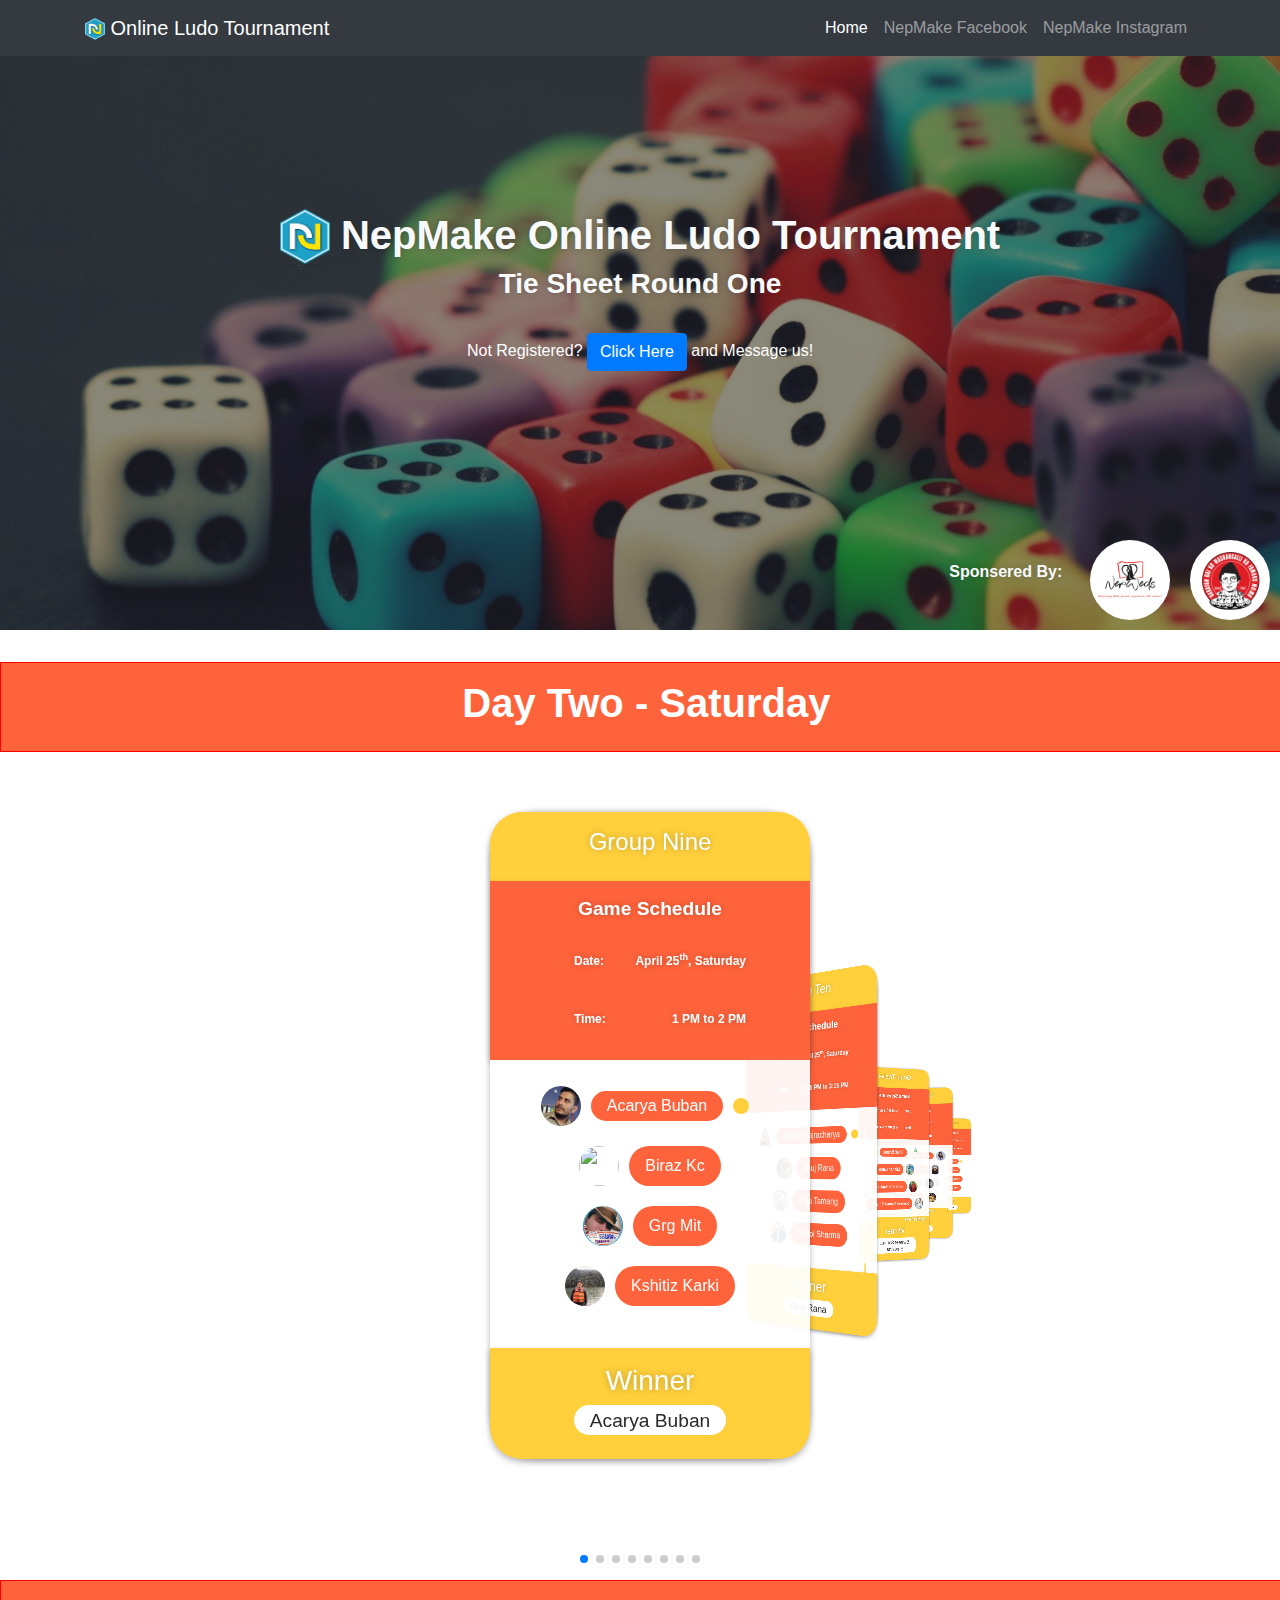
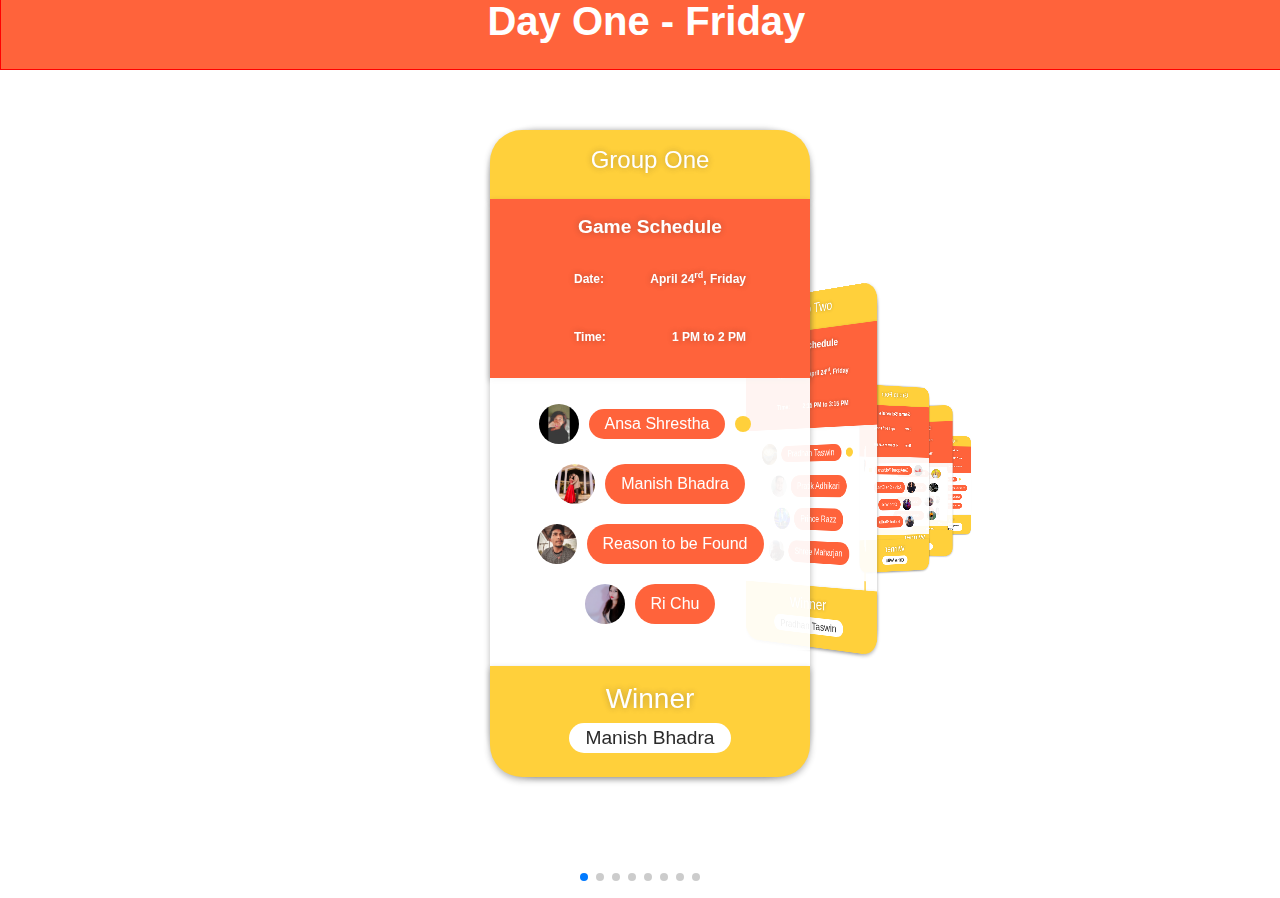
==== index.html @ 7b3e73f4 "Group 13 and 15 Winner" ====
<!DOCTYPE html>
<html lang="en">

<head>
    <meta charset="UTF-8">
    <meta name="viewport" content="width=device-width, initial-scale=1.0">
    <link rel="stylesheet" href="css/tie-sheet.css">
    <link rel="stylesheet" href="css/swiper.min.css">
    <link rel="stylesheet" href="css/index.css">
    <link rel="stylesheet" href="https://stackpath.bootstrapcdn.com/bootstrap/4.4.1/css/bootstrap.min.css"
        integrity="sha384-Vkoo8x4CGsO3+Hhxv8T/Q5PaXtkKtu6ug5TOeNV6gBiFeWPGFN9MuhOf23Q9Ifjh" crossorigin="anonymous">
    <link rel="icon" href="img/nepmake-logo.png">
    <title>NepMake Ludo Tournament - Tie Sheet</title>
    <style>
        .swiper-container {
            width: 100%;
            padding-top: 50px;
            padding-bottom: 50px;
        }

        .swiper-slide {
            background-position: center;
            background-size: cover;
            width: 300px;
            height: fit-content;

        }
    </style>
</head>

<body>
    <nav class="navbar navbar-expand-lg navbar-dark bg-dark fixed-top">
        <div class="container">
            <a class="navbar-brand" href="tie-sheet.html">
                <img src="img/nepmake-logo.png" style="width:20px" alt="">
                Online Ludo Tournament
            </a>
            <button class="navbar-toggler" type="button" data-toggle="collapse" data-target="#navbarResponsive"
                aria-controls="navbarResponsive" aria-expanded="false" aria-label="Toggle navigation">
                <span class="navbar-toggler-icon"></span>
            </button>
            <div class="collapse navbar-collapse" id="navbarResponsive">
                <ul class="navbar-nav ml-auto">
                    <li class="nav-item active">
                        <a class="nav-link" href="#">Home
                            <span class="sr-only">(current)</span>
                        </a>
                    </li>
                    <li class="nav-item">
                        <a class="nav-link" target="blank" href="https://www.facebook.com/nep.weds.14">NepMake
                            Facebook</a>
                    </li>
                    <li class="nav-item">
                        <a class="nav-link" target="blank" href="https://www.instagram.com/nepmake/">NepMake
                            Instagram</a>
                    </li>
                    <!-- <li class="nav-item">
                        <a class="nav-link" href="#">Services</a>
                    </li>
                    <li class="nav-item">
                        <a class="nav-link" href="#">Contact</a>
                    </li> -->
                </ul>
            </div>
        </div>
    </nav>
    <!-- <div class="page-title">
        <h1>Round One</h1>
    </div> -->
    <!-- Jumbotron -->
    <div class="jumbotron p-0">

        <!-- Card image -->

        <div class="view overlay rounded-top landing-pg d-flex flex-column justify-content-center align-items-center">
            <h1 class="text-light" style="margin:0 10px">
                <img src="img/nepmake-logo.png" style="width:50px" alt="">
                NepMake Online Ludo Tournament</h1>
            <h3 class="text-light landing-pg-txt">
                Tie Sheet Round One
            </h3>
            <br>
            <p style="color:white;margin-bottom:50px">Not Registered? <a href="https://www.facebook.com/nepmake/"
                    class="btn btn-primary">Click Here</a> and
                Message us!</p>
            <div class="sponsers d-flex align-items-center justify-content-center">
                <p class="text-light">Sponsered By: &nbsp;&nbsp;&nbsp;</p>
                <div class="sponser-img-container">
                    <div class="sponser-img">
                        <a href="https://www.facebook.com/nepweds/" target="_blank"> <img src="img/nepweds-logo.png"
                                alt="Nep Weds Logo"></a>
                    </div>
                    <div class="sponser-img">
                        <a target="_blank"
                            href="https://www.facebook.com/Narayan-Dai-ko-Masangalli-ko-famous-Momo-594897567377016/"><img
                                src="img/narayandai-logo.png" alt="Narayan Dai ko Famous Mo:Mo"></a>
                    </div>

                </div>
            </div>
        </div>


    </div>
    <!-- Jumbotron -->
    <div class="banner-day">
        <h1 class="text-white" style="font-weight:900">
            Day Two - Saturday
        </h1>
    </div>
    <div class="swiper-container">
        <div class="swiper-wrapper">
            <div class="swiper-slide">
                <div class="tiesheet-container">
                    <div class="group-title">
                        <h1>Group Nine</h1>
                    </div>
                    <div class="schedule-div">
                        <h3>Game Schedule</h3>
                        <br>
                        <span class="schedule">
                            <p>Date:</p>
                            <p>April 25<sup>th</sup>, Saturday</p>
                        </span>
                        <br>
                        <span class="schedule">
                            <p>Time:</p>
                            <p>1 PM to 2 PM</p>
                        </span>
                    </div>
                    <ul class="player-list">
                        <li class="player-item">
                            <div class="player-img">
                                <img src="img/Group 9/Acarya Buban.jpg" alt="">
                            </div>
                            <div class="team-leader">
                                <a href="#" class="player-link">
                                    Acarya Buban
                                </a>
                                <i class="fas fa-flag"></i>
                            </div>
                        </li>
                        <li class="player-item">
                            <div class="player-img">
                                <img src="img/Group 9/Biraz Kc.jpg" alt="">
                            </div>
                            <a href="#" class="player-link">
                                Biraz Kc
                            </a>
                        </li>
                        <li class="player-item">
                            <div class="player-img">
                                <img src="img/Group 9/Grg Mit.jpg" alt="">
                            </div>
                            <a href="#" class="player-link">
                                Grg Mit
                            </a>
                        </li>
                        <li class="player-item">
                            <div class="player-img">
                                <img src="img/Group 9/Kshitiz Karki.jpg" alt="">
                            </div>
                            <a href="#" class="player-link">
                                Kshitiz Karki
                            </a>
                        </li>
                    </ul>
                    <div class="winner-div">
                        <h3>Winner</h3>
                        <h2>Acarya Buban</h2>
                    </div>
                </div>
            </div>
            <div class="swiper-slide">
                <div class="tiesheet-container">
                    <div class="group-title">
                        <h1>Group Ten</h1>
                    </div>
                    <div class="schedule-div">
                        <h3>Game Schedule</h3>
                        <br>
                        <span class="schedule">
                            <p>Date:</p>
                            <p>April 25<sup>th</sup>, Saturday</p>
                        </span>
                        <br>
                        <span class="schedule">
                            <p>Time:</p>
                            <p>2:15 PM to 3:15 PM</p>
                        </span>
                    </div>
                    <ul class="player-list">
                        <li class="player-item">
                            <div class="player-img">
                                <img src="img/Group 10/Aaisha Bajracharya.jpg" alt="">
                            </div>
                            <div class="team-leader">
                                <a href="#" class="player-link">
                                    Aaisha Bajracharya
                                </a>
                                <i class="fas fa-flag"></i>
                            </div>
                        </li>
                        <li class="player-item">
                            <div class="player-img">
                                <img src="img/Group 10/Anuj Rana.jpg" alt="">
                            </div>
                            <a href="#" class="player-link">
                                Anuj Rana
                            </a>
                        </li>
                        <li class="player-item">
                            <div class="player-img">
                                <img src="img/Group 10/Puja Tamang.jpg" alt="">
                            </div>
                            <a href="#" class="player-link">
                                Puja Tamang
                            </a>
                        </li>
                        <li class="player-item">
                            <div class="player-img">
                                <img src="img/Group 10/Uzwol Sharma.jpg" alt="">
                            </div>
                            <a href="#" class="player-link">
                                Uzwol Sharma
                            </a>
                        </li>
                    </ul>
                    <div class="winner-div">
                        <h3>Winner</h3>
                        <h2>Anuj Rana</h2>
                    </div>
                </div>
            </div>
            <div class="swiper-slide">
                <div class="tiesheet-container">
                    <div class="group-title">
                        <h1>Group Eleven</h1>
                    </div>
                    <div class="schedule-div">
                        <h3>Game Schedule</h3>
                        <br>
                        <span class="schedule">
                            <p>Date:</p>
                            <p>April 25<sup>th</sup>, Saturday</p>
                        </span>
                        <br>
                        <span class="schedule">
                            <p>Time:</p>
                            <p>3:30 PM to 4:30 PM</p>
                        </span>
                    </div>
                    <ul class="player-list">
                        <li class="player-item">
                            <div class="player-img">
                                <img src="img/Group 11/Ravi Bhattarai.jpg" alt="">
                            </div>
                            <div class="team-leader">
                                <a href="#" class="player-link">
                                    Ravi Bhattarai
                                </a>
                                <i class="fas fa-flag"></i>

                            </div>
                        </li>
                        <li class="player-item">
                            <div class="player-img">
                                <img src="img/Group 11/Anish Nepal.jpg" alt="">
                            </div>
                            <a href="#" class="player-link">
                                Anish Nepal
                            </a>
                        </li>
                        <li class="player-item">
                            <div class="player-img">
                                <img src="img/Group 11/Remus Raj Adhikari.jpg" alt="">
                            </div>
                            <a href="#" class="player-link">
                                Remus Raj Adhikari
                            </a>
                        </li>
                        <li class="player-item">
                            <div class="player-img">
                                <img src="img/Group 11/Tendi D Sherpa.jpg" alt="">
                            </div>
                            <a href="#" class="player-link">
                                Tendi D Sherpa
                            </a>
                        </li>
                    </ul>
                    <div class="winner-div">
                        <h3>Winner</h3>
                        <h2>Remus Raj Adhikari</h2>
                    </div>
                </div>
            </div>
            <div class="swiper-slide">
                <div class="tiesheet-container">
                    <div class="group-title">
                        <h1>Group Twelve</h1>
                    </div>
                    <div class="schedule-div">
                        <h3>Game Schedule</h3>
                        <br>
                        <span class="schedule">
                            <p>Date:</p>
                            <p>April 25<sup>th</sup>, Saturday</p>
                        </span>
                        <br>
                        <span class="schedule">
                            <p>Time:</p>
                            <p>4:45 PM to 5:45 PM</p>
                        </span>
                    </div>
                    <ul class="player-list">
                        <li class="player-item">
                            <div class="player-img">
                                <img src="img/Group 12/B'bek Basnet.jpg" alt="">
                            </div>
                            <div class="team-leader">
                                <a href="#" class="player-link">
                                    B'bek Basnet
                                </a>
                                <i class="fas fa-flag"></i>

                            </div>
                        </li>
                        <li class="player-item">
                            <div class="player-img">
                                <img src="img/Group 12/Mishan Lama.jpg" alt="">
                            </div>
                            <a href="#" class="player-link">
                                Mishan Lama
                            </a>
                        </li>
                        <li class="player-item">
                            <div class="player-img">
                                <img src="img/Group 12/Surendra Sapkota.jpg" alt="">
                            </div>
                            <a href="#" class="player-link">
                                Surendra Sapkota
                            </a>
                        </li>
                        <li class="player-item">
                            <div class="player-img">
                                <img src="img/Group 12/Sameer Samraat Shrestha.jpg" alt="">
                            </div>
                            <a href="#" class="player-link">
                                Sameet Samrat Shrestha
                            </a>
                        </li>
                    </ul>
                    <div class="winner-div">
                        <h3>Winner</h3>
                        <h2>Sameet Samrat Shrestha</h2>
                    </div>
                </div>
            </div>
            <div class="swiper-slide">
                <div class="tiesheet-container">
                    <div class="group-title">
                        <h1>Group Thirteen</h1>
                    </div>
                    <div class="schedule-div">
                        <h3>Game Schedule</h3>
                        <br>
                        <span class="schedule">
                            <p>Date:</p>
                            <p>April 25<sup>th</sup>, Saturday</p>
                        </span>
                        <br>
                        <span class="schedule">
                            <p>Time:</p>
                            <p>6 PM to 7 PM</p>
                        </span>
                    </div>
                    <ul class="player-list">
                        <li class="player-item">
                            <div class="player-img">
                                <img src="img/Group 13/Alisha Rumba Lama.jpg" alt="">
                            </div>
                            <div class="team-leader">
                                <a href="#" class="player-link">
                                    Alisha Rumba Lama
                                </a>
                                <i class="fas fa-flag"></i>
                            </div>
                        </li>
                        <li class="player-item">
                            <div class="player-img">
                                <img src="img/Group 13/Bzta Shah Thakuri.jpg" alt="">
                            </div>
                            <a href="#" class="player-link">
                                Bzta Shah Thakuri
                            </a>
                        </li>
                        <li class="player-item">
                            <div class="player-img">
                                <img src="img/Group 13/Moka Moku.jpg" alt="">
                            </div>
                            <a href="#" class="player-link">
                                Moka Moku
                            </a>
                        </li>
                        <li class="player-item">
                            <div class="player-img">
                                <img src="img/Group 13/SanGita Lama.jpg" alt="">
                            </div>
                            <a href="#" class="player-link">
                                SanGita Lama

                            </a>
                        </li>
                    </ul>
                    <div class="winner-div">
                        <h3>Winner</h3>
                        <h2>SanGita Lama</h2>
                    </div>
                </div>
            </div>
            <div class="swiper-slide">
                <div class="tiesheet-container">
                    <div class="group-title">
                        <h1>Group Fourteen</h1>
                    </div>
                    <div class="schedule-div">
                        <h3>Game Schedule</h3>
                        <br>
                        <span class="schedule">
                            <p>Date:</p>
                            <p>April 25<sup>th</sup>, Saturday</p>
                        </span>
                        <br>
                        <span class="schedule">
                            <p>Time:</p>
                            <p>2:15 PM to 3:15 PM</p>
                        </span>
                    </div>
                    <ul class="player-list">
                        <li class="player-item">
                            <div class="player-img">
                                <img src="img/Group 14/Prem Poudel.jpg" alt="">
                            </div>
                            <div class="team-leader">
                                <a href="#" class="player-link">
                                    Prem Poudel
                                </a>
                                <i class="fas fa-flag"></i>

                            </div>
                        </li>
                        <li class="player-item">
                            <div class="player-img">
                                <img src="img/Group 14/Aishan Paudel.jpg" alt="">
                            </div>
                            <a href="#" class="player-link">
                                Aishan Paudel
                            </a>
                        </li>
                        <li class="player-item">
                            <div class="player-img">
                                <img src="img/Group 14//Milan Shrestha.jpg" alt="">
                            </div>
                            <a href="#" class="player-link">
                                Milan Shrestha
                            </a>
                        </li>
                        <li class="player-item">
                            <div class="player-img">
                                <img src="img/Group 14/Bikesh KC.jpg" alt="">
                            </div>
                            <a href="#" class="player-link">
                                Bikesh KC
                            </a>
                        </li>
                    </ul>
                    <div class="winner-div">
                        <h3>Winner</h3>
                        <h2>Milan Shrestha</h2>
                    </div>
                </div>
            </div>
            <div class="swiper-slide">
                <div class="tiesheet-container">
                    <div class="group-title">
                        <h1>Group Fifteen</h1>
                    </div>
                    <div class="schedule-div">
                        <h3>Game Schedule</h3>
                        <br>
                        <span class="schedule">
                            <p>Date:</p>
                            <p>April 25<sup>th</sup>, Saturday</p>
                        </span>
                        <br>
                        <span class="schedule">
                            <p>Time:</p>
                            <p>6 PM to 7 PM</p>
                        </span>
                    </div>
                    <ul class="player-list">
                        <li class="player-item">
                            <div class="player-img">
                                <img src="img/Group 15/Ram Subedi.jpg" alt="">
                            </div>
                            <div class="team-leader">
                                <a href="#" class="player-link">
                                    Ram Subedi
                                </a>
                                <i class="fas fa-flag"></i>

                            </div>
                        </li>
                        <li class="player-item">
                            <div class="player-img">
                                <img src="img/Group 15/Anurag Chaudhary.jpg" alt="">
                            </div>
                            <a href="#" class="player-link">
                                Anurag Chaudhary
                            </a>
                        </li>
                        <li class="player-item">
                            <div class="player-img">
                                <img src="img/Group 15/Pemba Pokchi Lama.jpg" alt="">
                            </div>
                            <a href="#" class="player-link">
                                Pemba Pokchi Lama
                            </a>
                        </li>
                        <li class="player-item">
                            <div class="player-img">
                                <img src="img/Group 15/Purushottam Poudyal.jpg" alt="">
                            </div>
                            <a href="#" class="player-link">
                                Purushottam Poudyal
                            </a>
                        </li>
                    </ul>
                    <div class="winner-div">
                        <h3>Winner</h3>
                        <h2>Purushottam Poudyal</h2>
                    </div>
                </div>
            </div>
            <div class="swiper-slide">
                <div class="tiesheet-container">
                    <div class="group-title">
                        <h1>Group Sixteen</h1>
                    </div>
                    <div class="schedule-div">
                        <h3>Game Schedule</h3>
                        <br>
                        <span class="schedule">
                            <p>Date:</p>
                            <p>April 25<sup>th</sup>, Saturday</p>
                        </span>
                        <br>
                        <span class="schedule">
                            <p>Time:</p>
                            <p>4:45 PM to 5:45 PM</p>
                        </span>
                    </div>
                    <ul class="player-list">
                        <li class="player-item">
                            <div class="player-img">
                                <img src="img/Group 16/Shrestha Lata.jpg" alt="">
                            </div>
                            <div class="team-leader">
                                <a href="#" class="player-link">
                                    Shreshta Lata
                                </a>
                                <i class="fas fa-flag"></i>
                            </div>
                        </li>
                        <li class="player-item">
                            <div class="player-img">
                                <img src="img/Group 16/Bijay Khatri.jpg" alt="">
                            </div>
                            <a href="#" class="player-link">
                                Bijay Khatri
                            </a>
                        </li>
                        <li class="player-item">
                            <div class="player-img">
                                <img src="img/Group 16/Arjun Chaudhary.jpg" alt="">
                            </div>
                            <a href="#" class="player-link">
                                Arjun Chaudhary
                            </a>
                        </li>
                        <li class="player-item">
                            <div class="player-img">
                                <img src="img/Group 16/Karan Pajiyar.jpg" alt="">
                            </div>
                            <a href="#" class="player-link">
                                Karan Pajiyar
                            </a>
                        </li>
                    </ul>
                    <div class="winner-div">
                        <h3>Winner</h3>
                        <h2>Bijay Khatri</h2>
                    </div>
                </div>
            </div>
        </div>
        <br><br>
        <div class="swiper-pagination"></div>
    </div>
    <div class="banner-day">
        <h1 class="text-white" style="font-weight:900">
            Day One - Friday
        </h1>
    </div>
    <div class="swiper-container">
        <div class="swiper-wrapper">
            <div class="swiper-slide">
                <div class="tiesheet-container">
                    <div class="group-title">
                        <h1>Group One</h1>
                    </div>
                    <div class="schedule-div">
                        <h3>Game Schedule</h3>
                        <br>
                        <span class="schedule">
                            <p>Date:</p>
                            <p>April 24<sup>rd</sup>, Friday</p>
                        </span>
                        <br>
                        <span class="schedule">
                            <p>Time:</p>
                            <p>1 PM to 2 PM</p>
                        </span>
                    </div>
                    <ul class="player-list">
                        <li class="player-item">
                            <div class="player-img">
                                <img src="img/Group 1/Ansa Shrestha.jpg" alt="">
                            </div>
                            <div class="team-leader">
                                <a href="#" class="player-link">
                                    Ansa Shrestha
                                </a>
                                <i class="fas fa-flag"></i>
                            </div>
                        </li>
                        <li class="player-item">
                            <div class="player-img">
                                <img src="img/Group 1/Manish Bhadra.jpg" alt="">
                            </div>
                            <a href="#" class="player-link">
                                Manish Bhadra
                            </a>
                        </li>
                        <li class="player-item">
                            <div class="player-img">
                                <img src="img/Group 1/Reason to be Found.jpg" alt="">
                            </div>
                            <a href="#" class="player-link">
                                Reason to be Found
                            </a>
                        </li>
                        <li class="player-item">
                            <div class="player-img">
                                <img src="img/Group 1/Ri Chu.jpg" alt="">
                            </div>
                            <a href="#" class="player-link">
                                Ri Chu
                            </a>
                        </li>
                    </ul>
                    <div class="winner-div">
                        <h3>Winner</h3>
                        <h2>Manish Bhadra</h2>
                    </div>
                </div>
            </div>
            <div class="swiper-slide">
                <div class="tiesheet-container">
                    <div class="group-title">
                        <h1>Group Two</h1>
                    </div>
                    <div class="schedule-div">
                        <h3>Game Schedule</h3>
                        <br>
                        <span class="schedule">
                            <p>Date:</p>
                            <p>April 24<sup>rd</sup>, Friday</p>
                        </span>
                        <br>
                        <span class="schedule">
                            <p>Time:</p>
                            <p>2:15 PM to 3:15 PM</p>
                        </span>
                    </div>
                    <ul class="player-list">
                        <li class="player-item">
                            <div class="player-img">
                                <img src="img/Group 2/Pradhan Taswin.jpg" alt="">
                            </div>
                            <div class="team-leader">
                                <a href="#" class="player-link">
                                    Pradhan Taswin
                                </a>
                                <i class="fas fa-flag"></i>
                            </div>
                        </li>
                        <li class="player-item">
                            <div class="player-img">
                                <img src="img/Group 2/Pratik Adhikari.jpg" alt="">
                            </div>
                            <a href="#" class="player-link">
                                Pratik Adhikari
                            </a>
                        </li>
                        <li class="player-item">
                            <div class="player-img">
                                <img src="img/Group 2/Prince Razz.jpg" alt="">
                            </div>
                            <a href="#" class="player-link">
                                Prince Razz
                            </a>
                        </li>
                        <li class="player-item">
                            <div class="player-img">
                                <img src="img/Group 2/Shree Maharjan.jpg" alt="">
                            </div>
                            <a href="#" class="player-link">
                                Shree Maharjan
                            </a>
                        </li>
                    </ul>
                    <div class="winner-div">
                        <h3>Winner</h3>
                        <h2>Pradhan Taswin</h2>
                    </div>
                </div>
            </div>
            <div class="swiper-slide">
                <div class="tiesheet-container">
                    <div class="group-title">
                        <h1>Group Three</h1>
                    </div>
                    <div class="schedule-div">
                        <h3>Game Schedule</h3>
                        <br>
                        <span class="schedule">
                            <p>Date:</p>
                            <p>April 24<sup>rd</sup>, Friday</p>
                        </span>
                        <br>
                        <span class="schedule">
                            <p>Time:</p>
                            <p>3:30 PM to 4:30 PM</p>
                        </span>
                    </div>
                    <ul class="player-list">
                        <li class="player-item">
                            <div class="player-img">
                                <img src="img/Group 3/Nee-sa KuSum GaUtam.jpg" alt="">
                            </div>
                            <div class="team-leader">
                                <a href="#" class="player-link">
                                    Nee-sa KuSum GaUtam
                                </a>
                                <i class="fas fa-flag"></i>

                            </div>
                        </li>
                        <li class="player-item">
                            <div class="player-img">
                                <img src="img/Group 3/Sahi Raj Kamal.jpg" alt="">
                            </div>
                            <a href="#" class="player-link">
                                Sahi Raj Kamal
                            </a>
                        </li>
                        <li class="player-item">
                            <div class="player-img">
                                <img src="img/Group 3/Sandhya Koirala.jpg" alt="">
                            </div>
                            <a href="#" class="player-link">
                                Sandhya Koirala
                            </a>
                        </li>
                        <li class="player-item">
                            <div class="player-img">
                                <img src="img/Group 3/Siddharth Ghimire.jpg" alt="">
                            </div>
                            <a href="#" class="player-link">
                                Siddharth Ghimire
                            </a>
                        </li>
                    </ul>
                    <div class="winner-div">
                        <h3>Winner</h3>
                        <h2>Nee-sa KuSum GaUtam</h2>
                    </div>
                </div>
            </div>
            <div class="swiper-slide">
                <div class="tiesheet-container">
                    <div class="group-title">
                        <h1>Group Four</h1>
                    </div>
                    <div class="schedule-div">
                        <h3>Game Schedule</h3>
                        <br>
                        <span class="schedule">
                            <p>Date:</p>
                            <p>April 24<sup>rd</sup>, Friday</p>
                        </span>
                        <br>
                        <span class="schedule">
                            <p>Time:</p>
                            <p>4:45 PM to 5:45 PM</p>
                        </span>
                    </div>
                    <ul class="player-list">
                        <li class="player-item">
                            <div class="player-img">
                                <img src="img/Group 4/GetAppeal Pokhara.jpg" alt="">
                            </div>
                            <div class="team-leader">
                                <a href="#" class="player-link">
                                    GetAppeal Pokhara
                                </a>
                                <i class="fas fa-flag"></i>

                            </div>
                        </li>
                        <li class="player-item">
                            <div class="player-img">
                                <img src="img/Group 4/Adhik She Ema.jpg" alt="">
                            </div>
                            <a href="#" class="player-link">
                                Adhik She Ema
                            </a>
                        </li>
                        <li class="player-item">
                            <div class="player-img">
                                <img src="img/Group 4/Othe Wild.jpg" alt="">
                            </div>
                            <a href="#" class="player-link">
                                Othe Wild
                            </a>
                        </li>
                        <li class="player-item">
                            <div class="player-img">
                                <img src="img/Group 4/Bishal Bhatta.jpg" alt="">
                            </div>
                            <a href="#" class="player-link">
                                Bishal Bhatta
                            </a>
                        </li>
                    </ul>
                    <div class="winner-div">
                        <h3>Winner</h3>
                        <h2>Othe Wild</h2>
                    </div>
                </div>
            </div>
            <div class="swiper-slide">
                <div class="tiesheet-container">
                    <div class="group-title">
                        <h1>Group Five</h1>
                    </div>
                    <div class="schedule-div">
                        <h3>Game Schedule</h3>
                        <br>
                        <span class="schedule">
                            <p>Date:</p>
                            <p>April 24<sup>rd</sup>, Friday</p>
                        </span>
                        <br>
                        <span class="schedule">
                            <p>Time:</p>
                            <p>1 PM to 2 PM</p>
                        </span>
                    </div>
                    <ul class="player-list">
                        <li class="player-item">
                            <div class="player-img">
                                <img src="img/Group 5/Sajal Shreshta.jpg" alt="">
                            </div>
                            <div class="team-leader">
                                <a href="#" class="player-link">
                                    Sajal Shreshta
                                </a>
                                <i class="fas fa-flag"></i>
                            </div>
                        </li>
                        <li class="player-item">
                            <div class="player-img">
                                <img src="img/Group 5/Sub-Ash Khadka.jpg" alt="">
                            </div>
                            <a href="#" class="player-link">
                                Sub-Ash Khadka
                            </a>
                        </li>
                        <li class="player-item">
                            <div class="player-img">
                                <img src="img/Group 5/Saroj Karki.jpg" alt="">
                            </div>
                            <a href="#" class="player-link">
                                Saroj Karki
                            </a>
                        </li>
                        <li class="player-item">
                            <div class="player-img">
                                <img src="img/Group 5/Rise Shrestha.jpg" alt="">
                            </div>
                            <a href="#" class="player-link">
                                Rise Shrestha
                            </a>
                        </li>
                    </ul>
                    <div class="winner-div">
                        <h3>Winner</h3>
                        <h2>Sajal Shreshta</h2>
                    </div>
                </div>
            </div>
            <div class="swiper-slide">
                <div class="tiesheet-container">
                    <div class="group-title">
                        <h1>Group Six</h1>
                    </div>
                    <div class="schedule-div">
                        <h3>Game Schedule</h3>
                        <br>
                        <span class="schedule">
                            <p>Date:</p>
                            <p>April 24<sup>rd</sup>, Friday</p>
                        </span>
                        <br>
                        <span class="schedule">
                            <p>Time:</p>
                            <p>2:15 PM to 3:15 PM</p>
                        </span>
                    </div>
                    <ul class="player-list">
                        <li class="player-item">
                            <div class="player-img">
                                <img src="img/Group 6/Geeta Rana.jpg" alt="">
                            </div>
                            <div class="team-leader">
                                <a href="#" class="player-link">
                                    Geeta Rana
                                </a>
                                <i class="fas fa-flag"></i>

                            </div>
                        </li>
                        <li class="player-item">
                            <div class="player-img">
                                <img src="img/Group 6/Ishan Ghimire.jpg" alt="">
                            </div>
                            <a href="#" class="player-link">
                                Ishan Ghimire
                            </a>
                        </li>
                        <li class="player-item">
                            <div class="player-img">
                                <img src="img/Group 6/Kriti Chaulagain.jpg" alt="">
                            </div>
                            <a href="#" class="player-link">
                                Kriti Chaulagain
                            </a>
                        </li>
                        <li class="player-item">
                            <div class="player-img">
                                <img src="img/Group 6/Raju Shrestha.jpg" alt="">
                            </div>
                            <a href="#" class="player-link">
                                Raju Shrestha
                            </a>
                        </li>
                    </ul>
                    <div class="winner-div">
                        <h3>Winner</h3>
                        <h2>Ishan Ghimire</h2>
                    </div>
                </div>
            </div>
            <div class="swiper-slide">
                <div class="tiesheet-container">
                    <div class="group-title">
                        <h1>Group Seven</h1>
                    </div>
                    <div class="schedule-div">
                        <h3>Game Schedule</h3>
                        <br>
                        <span class="schedule">
                            <p>Date:</p>
                            <p>April 24<sup>rd</sup>, Friday</p>
                        </span>
                        <br>
                        <span class="schedule">
                            <p>Time:</p>
                            <p>3:30 PM to 4:30 PM</p>
                        </span>
                    </div>
                    <ul class="player-list">
                        <li class="player-item">
                            <div class="player-img">
                                <img src="img/Group 7/Aashish Kharel.jpg" alt="">
                            </div>
                            <div class="team-leader">
                                <a href="#" class="player-link">
                                    Aashish Kharel
                                </a>
                                <i class="fas fa-flag"></i>

                            </div>
                        </li>
                        <li class="player-item">
                            <div class="player-img">
                                <img src="img/Group 7/Ashwin Dawadi.jpg" alt="">
                            </div>
                            <a href="#" class="player-link">
                                Ashwin Dawadi
                            </a>
                        </li>
                        <li class="player-item">
                            <div class="player-img">
                                <img src="img/Group 7/Niroj Malakar.jpg" alt="">
                            </div>
                            <a href="#" class="player-link">
                                Niroj Malakar
                            </a>
                        </li>
                        <li class="player-item">
                            <div class="player-img">
                                <img src="img/Group 7/Niraj Tandukar.jpg" alt="">
                            </div>
                            <a href="#" class="player-link">
                                Niraj Tandukar
                            </a>
                        </li>
                    </ul>
                    <div class="winner-div">
                        <h3>Winner</h3>
                        <h2>Niroj Malakar</h2>
                    </div>
                </div>
            </div>
            <div class="swiper-slide">
                <div class="tiesheet-container">
                    <div class="group-title">
                        <h1>Group Eight</h1>
                    </div>
                    <div class="schedule-div">
                        <h3>Game Schedule</h3>
                        <br>
                        <span class="schedule">
                            <p>Date:</p>
                            <p>April 24<sup>rd</sup>, Friday</p>
                        </span>
                        <br>
                        <span class="schedule">
                            <p>Time:</p>
                            <p>4:45 PM to 5:45 PM</p>
                        </span>
                    </div>
                    <ul class="player-list">
                        <li class="player-item">
                            <div class="player-img">
                                <img src="img/Group 8/Anjal Joshi.jpg" alt="">
                            </div>
                            <div class="team-leader">
                                <a href="#" class="player-link">
                                    Anjal Joshi
                                </a>
                                <i class="fas fa-flag"></i>
                            </div>
                        </li>
                        <li class="player-item">
                            <div class="player-img">
                                <img src="img/Group 8/Susmita Neupane Ghimire.jpg" alt="">
                            </div>
                            <a href="#" class="player-link">
                                Susmita Neupane Ghimire
                            </a>
                        </li>
                        <li class="player-item">
                            <div class="player-img">
                                <img src="img/Group 8/Pushpa Dangol.jpg" alt="">
                            </div>
                            <a href="#" class="player-link">
                                Pushpa Dangol
                            </a>
                        </li>
                        <li class="player-item">
                            <div class="player-img">
                                <img src="img/Group 8/Dipina Shrestha.jpg" alt="">
                            </div>
                            <a href="#" class="player-link">
                                Dipina Shrestha
                            </a>
                        </li>
                    </ul>
                    <div class="winner-div">
                        <h3>Winner</h3>
                        <h2>Susmita Neupane Ghimire</h2>
                    </div>
                </div>
            </div>
        </div>
        <br><br>
        <div class="swiper-pagination"></div>
    </div>


</body>
<script src="js/swiper.min.js"></script>
<script src="js/tie-sheet.js"></script>
<script src="https://code.jquery.com/jquery-3.4.1.slim.min.js"
    integrity="sha384-J6qa4849blE2+poT4WnyKhv5vZF5SrPo0iEjwBvKU7imGFAV0wwj1yYfoRSJoZ+n"
    crossorigin="anonymous"></script>
<script src="https://cdn.jsdelivr.net/npm/popper.js@1.16.0/dist/umd/popper.min.js"
    integrity="sha384-Q6E9RHvbIyZFJoft+2mJbHaEWldlvI9IOYy5n3zV9zzTtmI3UksdQRVvoxMfooAo"
    crossorigin="anonymous"></script>
<script src="https://stackpath.bootstrapcdn.com/bootstrap/4.4.1/js/bootstrap.min.js"
    integrity="sha384-wfSDF2E50Y2D1uUdj0O3uMBJnjuUD4Ih7YwaYd1iqfktj0Uod8GCExl3Og8ifwB6"
    crossorigin="anonymous"></script>

<script src="https://kit.fontawesome.com/7b32ce4356.js" crossorigin="anonymous"></script>

</html>
---- css/tie-sheet.css ----
* {
  margin: 0;
  padding: 0;
  font-family: "Raleway", sans-serif;
  /* overflow-x: hidden; */
}
:root {
  --clr-primary: #ffd03b;
  --clr-secondary: #ff633b;

  --clr-sdw: #2a2a2a54;
}
ul {
  list-style: none;
}
a {
  text-decoration: none;
}

.tiesheet-container {
  width: 320px;
  box-shadow: 0 0 6px 0 var(--clr-sdw);
  border-radius: 3rem;
}

.page-title {
  padding: 3rem;
  display: flex;
  justify-content: center;
  align-items: center;
  background-color: var(--clr-primary);
  color: white;
  margin-bottom: 30px;
}

.group-title,
.winner-div,
.schedule-div {
  padding: 1rem 4rem;
  border-radius: 2rem 2rem 0 0;
  background: var(--clr-primary);
  box-shadow: 0 3px 6px 0 var(--clr-sdw);
  color: white;
  text-shadow: 0 0 6px var(--clr-sdw);
  display: flex;
  justify-content: center;
  align-items: center;
}
.winner-div,
.schedule-div {
  border-radius: 0 0 2rem 2rem;
  display: flex;
  flex-direction: column;
  align-items: center;
  height: fit-content;
  justify-content: center;
}

.schedule-div {
  background-color: var(--clr-secondary);
  border-radius: 0 0 0 0;
}
.schedule-div .schedule p {
  font-size: 12px;
  margin-left: 20px;
}
.group-title h1 {
  font-size: 1.5rem;
}
.schedule {
  display: flex;
  justify-content: space-between;
  align-items: flex-end;
  width: 100%;
}
.schedule p {
  font-weight: bold;
  font-size: 4rem;
}
.player-list {
  padding: 1rem 0;

  display: flex;
  flex-direction: column;
  align-items: center;
  justify-content: space-between;
  background-color: rgba(255, 255, 255, 0.932);
}
.player-item {
  display: flex;
  justify-content: space-between;
  margin: 10px 0;
}
.player-img {
  height: 40px;
  width: 40px;
}
.player-img img {
  height: 100%;
  width: 100%;
  border-radius: 50%;
  object-fit: cover;
}
.player-link {
  color: white;
  background-color: var(--clr-secondary);
  transition: all 150ms ease-in-out;
  border-radius: 3rem;
  padding: 0.2rem 1rem;
  display: flex;
  justify-content: center;
  align-items: center;
  margin-left: 10px;
  font-size: 1rem;
}

.player-link:hover {
  background-color: var(--clr-primary);
  color: white;
  text-shadow: 0 0 6px var(--clr-sdw);
  box-shadow: 0 3px 6px 0 var(--clr-sdw);
}
.player-link:hover .group-title {
  background-color: var(--clr-secondary);
}

.schedule-div h3 {
  font-size: 1.2rem;
  font-weight: bolder;
}
.schedule h4 {
  font: 0.8rem;
  font-weight: bolder;
}

.landing-pg {
  height: 70vh;
  width: 100%;
  background-image: linear-gradient(#2a2a2a8a, #2a2a2a8a),
    url("../img/ludo-final.jpg");
  background-size: cover;
  background-repeat: no-repeat;
  background-position: center;
}
.text-light {
  font-weight: 900;
  text-shadow: 0 0 6px var(--clr-sdw);
  text-align: center;
}

.team-leader {
  display: flex;
  align-items: center;
}
.team-leader i {
  margin: 0 10px;
  padding: 0.5rem;
  background: var(--clr-primary);
  color: white;
  border-radius: 50%;
}
.jumbotron {
  position: relative;
}
.sponsers {
  position: absolute;
  bottom: 10px;
  right: 0;
}
.sponser-img-container {
  display: flex;
}

.sponser-img-container .sponser-img {
  width: 80px;
  height: 80px;
  padding: 0.5rem;
  background: white;
  border-radius: 50%;
  margin: 0 10px;
  transition: 150ms ease-in-out;
}
.sponser-img:hover {
  opacity: 0.8;
  transform: translateY(-3px);
}

.sponser-img img {
  height: 100%;
  width: 100%;
  object-fit: cover;
}
.winner-div h2 {
  font-size: 1.2rem;
  text-align: center;
  padding: 0.2rem 1rem;
  border-radius: 1rem;
  background-color: white;
  color: #2a2a2a;
  text-shadow: none;
}
.banner-day {
  width: 101%;
  height: fit-content;
  border: 1px solid red;
  padding: 1rem 0;
  display: flex;
  justify-content: center;
  align-items: center;
  margin-bottom: 10px;
  background-color: var(--clr-secondary);
}
@media only screen and (max-width: 600px) {
  .text-white {
    font-size: 1.1rem;
  }
  .landing-pg-txt {
    margin-top: 30px;
  }
}
---- css/index.css ----
*,
*::before,
*::after {
  box-sizing: border-box;
  scroll-behavior: smooth;
}
a {
  text-decoration: none;
}
*:focus {
  outline: none;
}
body {
  margin: 0;
  background: #fff;
  font-family: "Raleway", sans-serif;
  font-weight: 400;
  min-height: 100vh;
  /* height:10000px; */
  font-family: "raleway", sans-serif;
  overflow-x: hidden;
}
ul {
  list-style: none;
}
/* nav bar css start*/
header {
  background: #2a2a2a;
  text-align: center;
  position: fixed;
  width: 100%;
  padding: 1em;
  /* margin-top:-1.4em; */
  height: auto;
  z-index: 999;
}
header a .logo {
  text-transform: uppercase;
  color: white;
}

.navToggle {
  display: none;
}

.navToggleLabel {
  position: absolute;
  top: 0;
  left: 0;
  margin-left: 1em;
  height: 100%;
  display: flex;
  align-items: center;
  transition: transform 250ms ease-in-out;
}

.navToggleLabel span,
.navToggleLabel span::before,
.navToggleLabel span::after {
  display: block;
  background-color: white;
  height: 2px;
  width: 2em;
  border-radius: 2px;
  position: relative;
}
.navToggleLabel {
  cursor: pointer;
}

.navToggleLabel span::before,
.navToggleLabel span::after {
  content: "";
  position: absolute;
}
.navToggleLabel span::before {
  bottom: 7px;
  opacity: 1;
  transition: opacity 250ms ease-in-out;
}

.navToggleLabel span::after {
  top: 7px;
  transition: transform 250ms ease-in-out;
}

header nav {
  position: absolute;
  text-align: left;
  top: 100%;
  left: 0;
  background: #2a2a2a;
  width: 100%;
  transform: scale(1, 0);
  transform-origin: top;
  transition: transform 200ms ease-in-out;
}
header nav ul {
  margin: 0;
  padding: 0;
}
header nav ul li {
  margin-bottom: 1em;
  margin-left: 1em;
}
header nav ul li a {
  color: white;
  text-decoration: none;
  text-transform: uppercase;
  opacity: 0;
  transition: opacity 250ms ease-in-out;
}
header nav ul li a:hover {
  color: #9c9c9c;
}

.navToggle:checked ~ nav {
  transform: scale(1, 1);
}

.navToggle:checked ~ nav a {
  opacity: 1;
  transition: opacity 150ms ease-in-out 150ms;
}

.navToggle:checked ~ .navToggleLabel {
  transform: rotate(45deg);
  /* background: black; */
}
.navToggle:checked ~ .navToggleLabel span::after {
  transform: translateY(-7px) rotate(-90deg);
}

.navToggle:checked ~ .navToggleLabel span::before {
  opacity: 0;
}

/* nav bar css end */
.carousel-item {
  height: 100vh;
  min-height: 350px;
  background: no-repeat center center scroll;
  -webkit-background-size: cover;
  -moz-background-size: cover;
  -o-background-size: cover;
  background-size: cover;
}

@media screen and (min-width: 800px) {
  /* nav bar */
  .navToggleLabel {
    display: none;
  }
  header {
    margin-top: 0;
    display: grid;
    grid-template-columns: 1fr auto minmax(600px, 3fr) 1fr;
    position: fixed;
    z-index: 999;
  }

  header .logo {
    grid-column: 2 / span 1;
  }

  header nav {
    all: unset;
    grid-column: 3/4;
    display: flex;
    justify-content: flex-end;
    align-items: center;
  }
  nav ul {
    display: flex;
  }
  header nav ul li {
    margin-left: 3em;
    margin-bottom: 0;
  }
  header nav ul li a {
    opacity: 1;
    position: relative;
    font-weight: 700;
  }
  header nav ul li a::before {
    content: "";
    display: block;
    height: 3px;
    border-radius: 10px;
    background: #9c9c9c;
    position: absolute;
    top: -0.75em;
    left: 0;
    right: 0;
    transform: scale(0, 1);
    transition: transform 250ms ease-in-out;
  }
  header nav ul li a:hover::before {
    transform: scale(1, 1);
    transform-origin: left;
  }

  /* nav bar end */
}
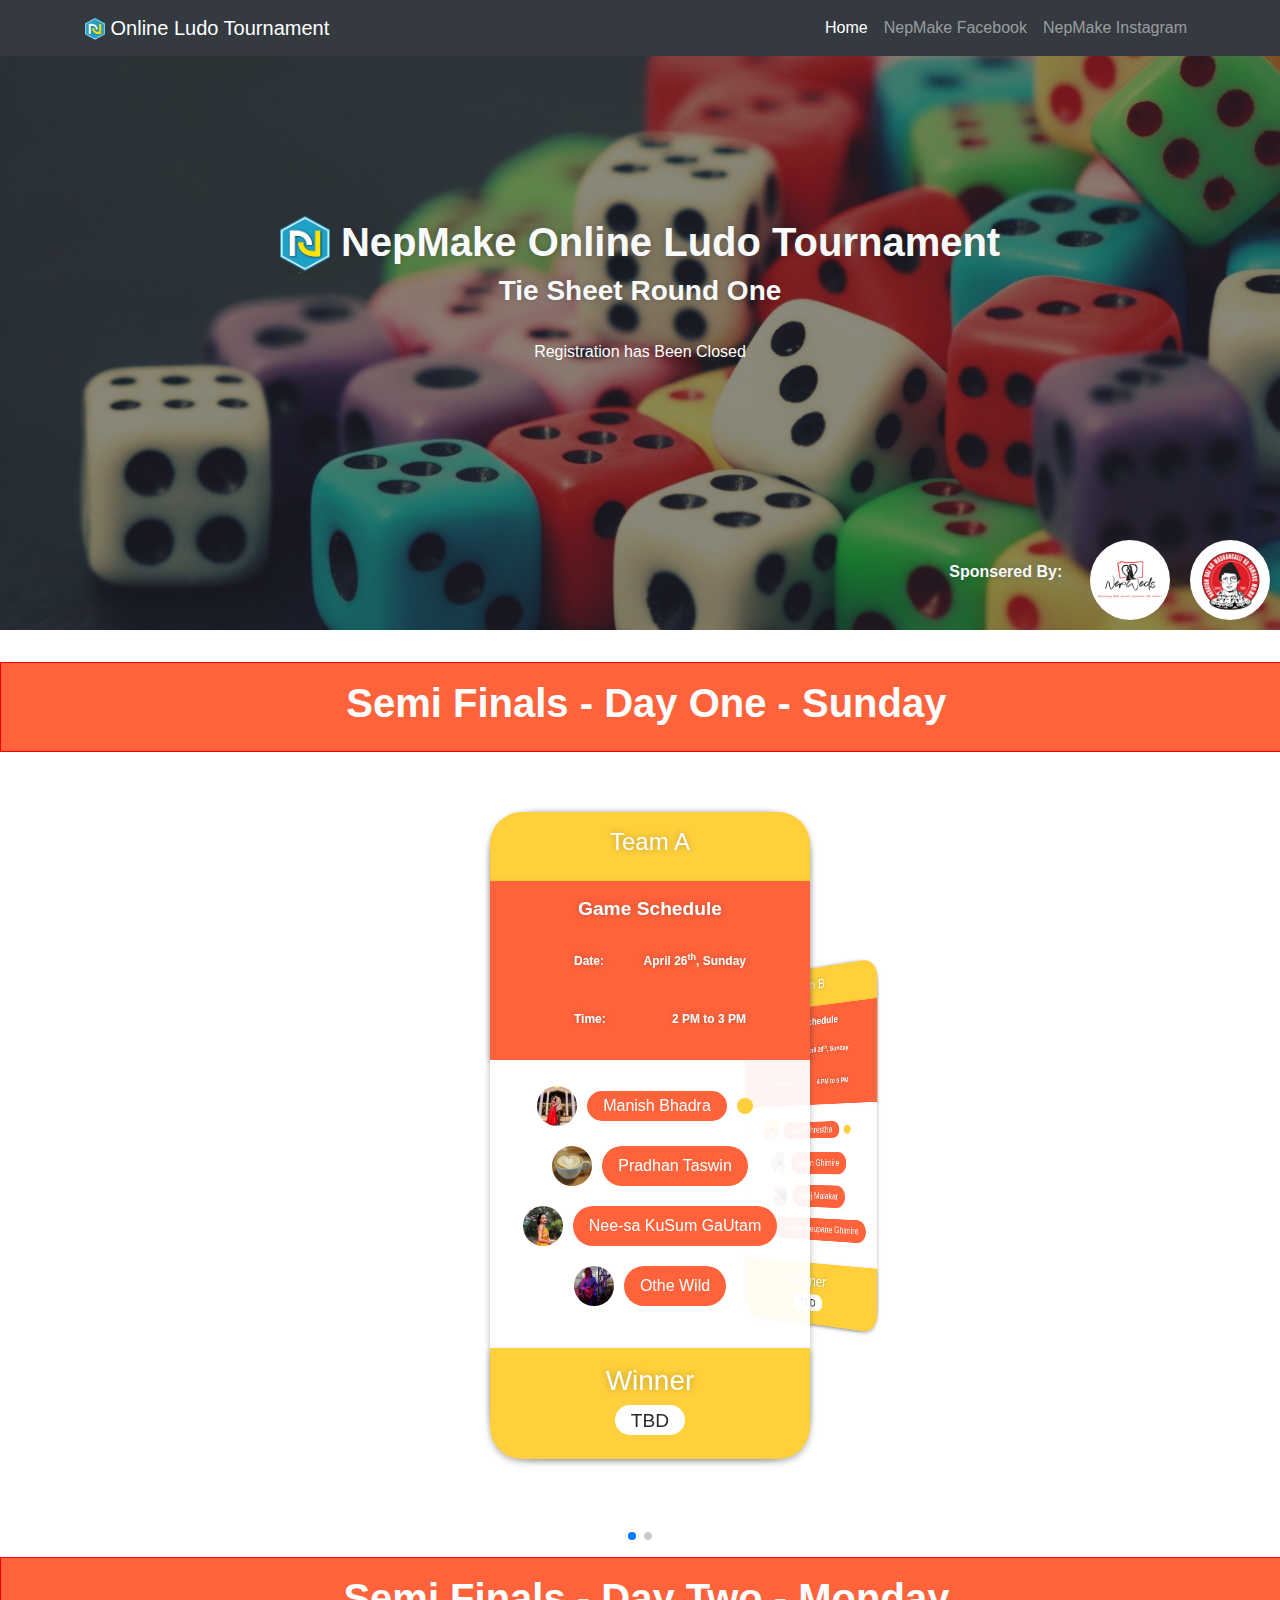
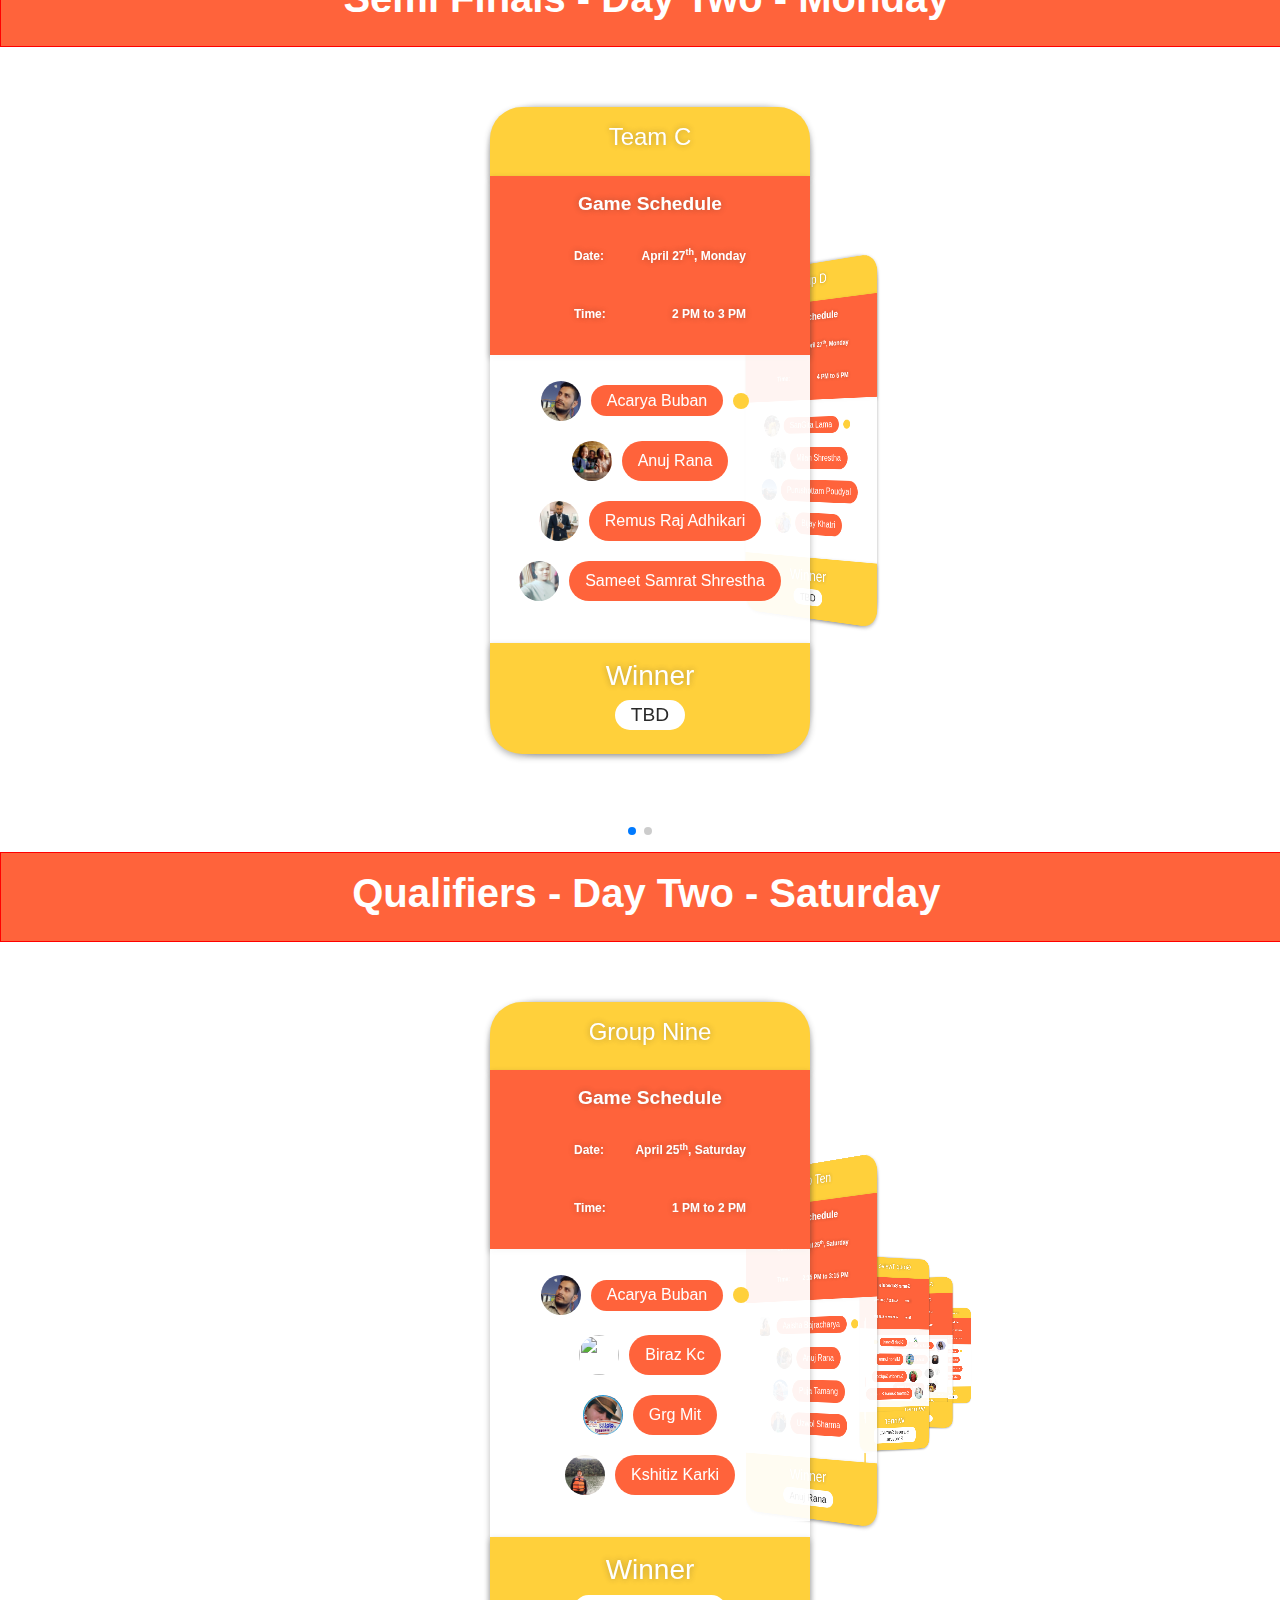
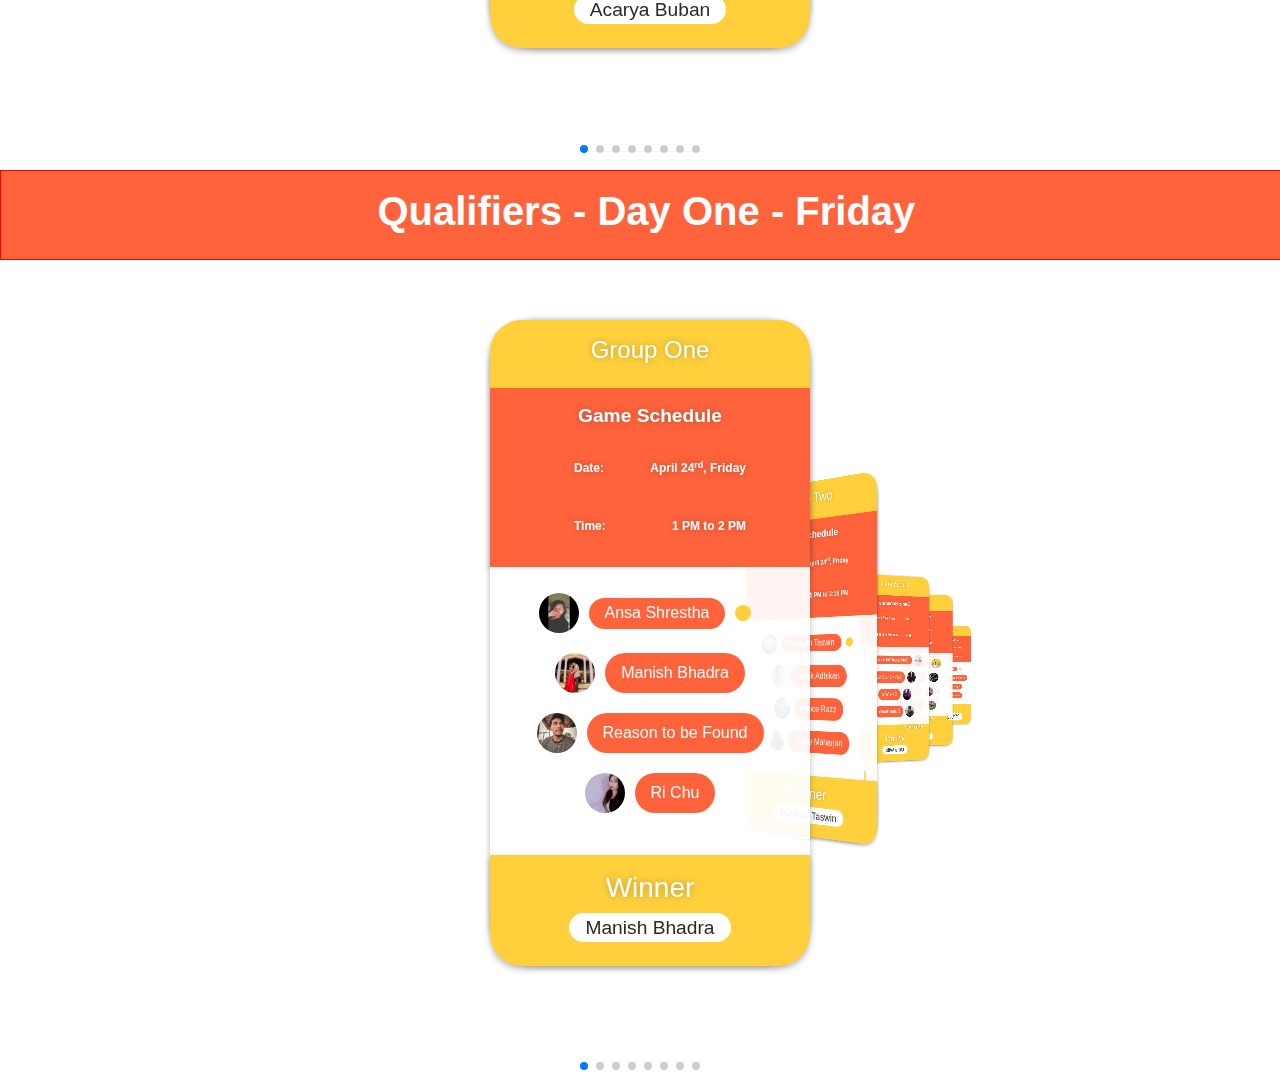
==== commit 377a8d93: "Semi Finals" ====
--- a/index.html
+++ b/index.html
@@ -80,9 +80,7 @@
                 Tie Sheet Round One
             </h3>
             <br>
-            <p style="color:white;margin-bottom:50px">Not Registered? <a href="https://www.facebook.com/nepmake/"
-                    class="btn btn-primary">Click Here</a> and
-                Message us!</p>
+            <p style="color:white;margin-bottom:50px">Registration has Been Closed</p>
             <div class="sponsers d-flex align-items-center justify-content-center">
                 <p class="text-light">Sponsered By: &nbsp;&nbsp;&nbsp;</p>
                 <div class="sponser-img-container">
@@ -102,10 +100,34 @@
 
 
     </div>
+
+
+
+
+
+
+
+
+
+
+
+
+
+
+
+
+
+
+
+
+
+
+
+
     <!-- Jumbotron -->
     <div class="banner-day">
         <h1 class="text-white" style="font-weight:900">
-            Day Two - Saturday
+            Semi Finals - Day One - Sunday
         </h1>
     </div>
     <div class="swiper-container">
@@ -113,493 +135,122 @@
             <div class="swiper-slide">
                 <div class="tiesheet-container">
                     <div class="group-title">
-                        <h1>Group Nine</h1>
-                    </div>
-                    <div class="schedule-div">
-                        <h3>Game Schedule</h3>
-                        <br>
-                        <span class="schedule">
-                            <p>Date:</p>
-                            <p>April 25<sup>th</sup>, Saturday</p>
-                        </span>
-                        <br>
-                        <span class="schedule">
-                            <p>Time:</p>
-                            <p>1 PM to 2 PM</p>
-                        </span>
-                    </div>
-                    <ul class="player-list">
-                        <li class="player-item">
-                            <div class="player-img">
-                                <img src="img/Group 9/Acarya Buban.jpg" alt="">
-                            </div>
-                            <div class="team-leader">
-                                <a href="#" class="player-link">
-                                    Acarya Buban
-                                </a>
-                                <i class="fas fa-flag"></i>
-                            </div>
-                        </li>
-                        <li class="player-item">
-                            <div class="player-img">
-                                <img src="img/Group 9/Biraz Kc.jpg" alt="">
-                            </div>
-                            <a href="#" class="player-link">
-                                Biraz Kc
-                            </a>
-                        </li>
-                        <li class="player-item">
-                            <div class="player-img">
-                                <img src="img/Group 9/Grg Mit.jpg" alt="">
-                            </div>
-                            <a href="#" class="player-link">
-                                Grg Mit
-                            </a>
-                        </li>
-                        <li class="player-item">
-                            <div class="player-img">
-                                <img src="img/Group 9/Kshitiz Karki.jpg" alt="">
-                            </div>
-                            <a href="#" class="player-link">
-                                Kshitiz Karki
-                            </a>
-                        </li>
-                    </ul>
-                    <div class="winner-div">
-                        <h3>Winner</h3>
-                        <h2>Acarya Buban</h2>
-                    </div>
-                </div>
-            </div>
-            <div class="swiper-slide">
-                <div class="tiesheet-container">
-                    <div class="group-title">
-                        <h1>Group Ten</h1>
-                    </div>
-                    <div class="schedule-div">
-                        <h3>Game Schedule</h3>
-                        <br>
-                        <span class="schedule">
-                            <p>Date:</p>
-                            <p>April 25<sup>th</sup>, Saturday</p>
-                        </span>
-                        <br>
-                        <span class="schedule">
-                            <p>Time:</p>
-                            <p>2:15 PM to 3:15 PM</p>
-                        </span>
-                    </div>
-                    <ul class="player-list">
-                        <li class="player-item">
-                            <div class="player-img">
-                                <img src="img/Group 10/Aaisha Bajracharya.jpg" alt="">
-                            </div>
-                            <div class="team-leader">
-                                <a href="#" class="player-link">
-                                    Aaisha Bajracharya
-                                </a>
-                                <i class="fas fa-flag"></i>
-                            </div>
-                        </li>
-                        <li class="player-item">
-                            <div class="player-img">
-                                <img src="img/Group 10/Anuj Rana.jpg" alt="">
-                            </div>
-                            <a href="#" class="player-link">
-                                Anuj Rana
-                            </a>
-                        </li>
-                        <li class="player-item">
-                            <div class="player-img">
-                                <img src="img/Group 10/Puja Tamang.jpg" alt="">
-                            </div>
-                            <a href="#" class="player-link">
-                                Puja Tamang
-                            </a>
-                        </li>
-                        <li class="player-item">
-                            <div class="player-img">
-                                <img src="img/Group 10/Uzwol Sharma.jpg" alt="">
-                            </div>
-                            <a href="#" class="player-link">
-                                Uzwol Sharma
-                            </a>
-                        </li>
-                    </ul>
-                    <div class="winner-div">
-                        <h3>Winner</h3>
-                        <h2>Anuj Rana</h2>
-                    </div>
-                </div>
-            </div>
-            <div class="swiper-slide">
-                <div class="tiesheet-container">
-                    <div class="group-title">
-                        <h1>Group Eleven</h1>
-                    </div>
-                    <div class="schedule-div">
-                        <h3>Game Schedule</h3>
-                        <br>
-                        <span class="schedule">
-                            <p>Date:</p>
-                            <p>April 25<sup>th</sup>, Saturday</p>
-                        </span>
-                        <br>
-                        <span class="schedule">
-                            <p>Time:</p>
-                            <p>3:30 PM to 4:30 PM</p>
-                        </span>
-                    </div>
-                    <ul class="player-list">
-                        <li class="player-item">
-                            <div class="player-img">
-                                <img src="img/Group 11/Ravi Bhattarai.jpg" alt="">
-                            </div>
-                            <div class="team-leader">
-                                <a href="#" class="player-link">
-                                    Ravi Bhattarai
-                                </a>
-                                <i class="fas fa-flag"></i>
-
-                            </div>
-                        </li>
-                        <li class="player-item">
-                            <div class="player-img">
-                                <img src="img/Group 11/Anish Nepal.jpg" alt="">
-                            </div>
-                            <a href="#" class="player-link">
-                                Anish Nepal
-                            </a>
-                        </li>
-                        <li class="player-item">
-                            <div class="player-img">
-                                <img src="img/Group 11/Remus Raj Adhikari.jpg" alt="">
-                            </div>
-                            <a href="#" class="player-link">
-                                Remus Raj Adhikari
-                            </a>
-                        </li>
-                        <li class="player-item">
-                            <div class="player-img">
-                                <img src="img/Group 11/Tendi D Sherpa.jpg" alt="">
-                            </div>
-                            <a href="#" class="player-link">
-                                Tendi D Sherpa
-                            </a>
-                        </li>
-                    </ul>
-                    <div class="winner-div">
-                        <h3>Winner</h3>
-                        <h2>Remus Raj Adhikari</h2>
-                    </div>
-                </div>
-            </div>
-            <div class="swiper-slide">
-                <div class="tiesheet-container">
-                    <div class="group-title">
-                        <h1>Group Twelve</h1>
-                    </div>
-                    <div class="schedule-div">
-                        <h3>Game Schedule</h3>
-                        <br>
-                        <span class="schedule">
-                            <p>Date:</p>
-                            <p>April 25<sup>th</sup>, Saturday</p>
-                        </span>
-                        <br>
-                        <span class="schedule">
-                            <p>Time:</p>
-                            <p>4:45 PM to 5:45 PM</p>
-                        </span>
-                    </div>
-                    <ul class="player-list">
-                        <li class="player-item">
-                            <div class="player-img">
-                                <img src="img/Group 12/B'bek Basnet.jpg" alt="">
-                            </div>
-                            <div class="team-leader">
-                                <a href="#" class="player-link">
-                                    B'bek Basnet
-                                </a>
-                                <i class="fas fa-flag"></i>
-
-                            </div>
-                        </li>
-                        <li class="player-item">
-                            <div class="player-img">
-                                <img src="img/Group 12/Mishan Lama.jpg" alt="">
-                            </div>
-                            <a href="#" class="player-link">
-                                Mishan Lama
-                            </a>
-                        </li>
-                        <li class="player-item">
-                            <div class="player-img">
-                                <img src="img/Group 12/Surendra Sapkota.jpg" alt="">
-                            </div>
-                            <a href="#" class="player-link">
-                                Surendra Sapkota
-                            </a>
-                        </li>
-                        <li class="player-item">
-                            <div class="player-img">
-                                <img src="img/Group 12/Sameer Samraat Shrestha.jpg" alt="">
-                            </div>
-                            <a href="#" class="player-link">
-                                Sameet Samrat Shrestha
-                            </a>
-                        </li>
-                    </ul>
-                    <div class="winner-div">
-                        <h3>Winner</h3>
-                        <h2>Sameet Samrat Shrestha</h2>
-                    </div>
-                </div>
-            </div>
-            <div class="swiper-slide">
-                <div class="tiesheet-container">
-                    <div class="group-title">
-                        <h1>Group Thirteen</h1>
-                    </div>
-                    <div class="schedule-div">
-                        <h3>Game Schedule</h3>
-                        <br>
-                        <span class="schedule">
-                            <p>Date:</p>
-                            <p>April 25<sup>th</sup>, Saturday</p>
-                        </span>
-                        <br>
-                        <span class="schedule">
-                            <p>Time:</p>
-                            <p>6 PM to 7 PM</p>
-                        </span>
-                    </div>
-                    <ul class="player-list">
-                        <li class="player-item">
-                            <div class="player-img">
-                                <img src="img/Group 13/Alisha Rumba Lama.jpg" alt="">
-                            </div>
-                            <div class="team-leader">
-                                <a href="#" class="player-link">
-                                    Alisha Rumba Lama
-                                </a>
-                                <i class="fas fa-flag"></i>
-                            </div>
-                        </li>
-                        <li class="player-item">
-                            <div class="player-img">
-                                <img src="img/Group 13/Bzta Shah Thakuri.jpg" alt="">
-                            </div>
-                            <a href="#" class="player-link">
-                                Bzta Shah Thakuri
-                            </a>
-                        </li>
-                        <li class="player-item">
-                            <div class="player-img">
-                                <img src="img/Group 13/Moka Moku.jpg" alt="">
-                            </div>
-                            <a href="#" class="player-link">
-                                Moka Moku
-                            </a>
-                        </li>
-                        <li class="player-item">
-                            <div class="player-img">
-                                <img src="img/Group 13/SanGita Lama.jpg" alt="">
-                            </div>
-                            <a href="#" class="player-link">
-                                SanGita Lama
-
-                            </a>
-                        </li>
-                    </ul>
-                    <div class="winner-div">
-                        <h3>Winner</h3>
-                        <h2>SanGita Lama</h2>
-                    </div>
-                </div>
-            </div>
-            <div class="swiper-slide">
-                <div class="tiesheet-container">
-                    <div class="group-title">
-                        <h1>Group Fourteen</h1>
-                    </div>
-                    <div class="schedule-div">
-                        <h3>Game Schedule</h3>
-                        <br>
-                        <span class="schedule">
-                            <p>Date:</p>
-                            <p>April 25<sup>th</sup>, Saturday</p>
-                        </span>
-                        <br>
-                        <span class="schedule">
-                            <p>Time:</p>
-                            <p>2:15 PM to 3:15 PM</p>
-                        </span>
-                    </div>
-                    <ul class="player-list">
-                        <li class="player-item">
-                            <div class="player-img">
-                                <img src="img/Group 14/Prem Poudel.jpg" alt="">
-                            </div>
-                            <div class="team-leader">
-                                <a href="#" class="player-link">
-                                    Prem Poudel
-                                </a>
-                                <i class="fas fa-flag"></i>
-
-                            </div>
-                        </li>
-                        <li class="player-item">
-                            <div class="player-img">
-                                <img src="img/Group 14/Aishan Paudel.jpg" alt="">
-                            </div>
-                            <a href="#" class="player-link">
-                                Aishan Paudel
-                            </a>
-                        </li>
-                        <li class="player-item">
-                            <div class="player-img">
-                                <img src="img/Group 14//Milan Shrestha.jpg" alt="">
-                            </div>
-                            <a href="#" class="player-link">
-                                Milan Shrestha
-                            </a>
-                        </li>
-                        <li class="player-item">
-                            <div class="player-img">
-                                <img src="img/Group 14/Bikesh KC.jpg" alt="">
-                            </div>
-                            <a href="#" class="player-link">
-                                Bikesh KC
-                            </a>
-                        </li>
-                    </ul>
-                    <div class="winner-div">
-                        <h3>Winner</h3>
-                        <h2>Milan Shrestha</h2>
-                    </div>
-                </div>
-            </div>
-            <div class="swiper-slide">
-                <div class="tiesheet-container">
-                    <div class="group-title">
-                        <h1>Group Fifteen</h1>
-                    </div>
-                    <div class="schedule-div">
-                        <h3>Game Schedule</h3>
-                        <br>
-                        <span class="schedule">
-                            <p>Date:</p>
-                            <p>April 25<sup>th</sup>, Saturday</p>
-                        </span>
-                        <br>
-                        <span class="schedule">
-                            <p>Time:</p>
-                            <p>6 PM to 7 PM</p>
-                        </span>
-                    </div>
-                    <ul class="player-list">
-                        <li class="player-item">
-                            <div class="player-img">
-                                <img src="img/Group 15/Ram Subedi.jpg" alt="">
-                            </div>
-                            <div class="team-leader">
-                                <a href="#" class="player-link">
-                                    Ram Subedi
-                                </a>
-                                <i class="fas fa-flag"></i>
-
-                            </div>
-                        </li>
-                        <li class="player-item">
-                            <div class="player-img">
-                                <img src="img/Group 15/Anurag Chaudhary.jpg" alt="">
-                            </div>
-                            <a href="#" class="player-link">
-                                Anurag Chaudhary
-                            </a>
-                        </li>
-                        <li class="player-item">
-                            <div class="player-img">
-                                <img src="img/Group 15/Pemba Pokchi Lama.jpg" alt="">
-                            </div>
-                            <a href="#" class="player-link">
-                                Pemba Pokchi Lama
-                            </a>
-                        </li>
-                        <li class="player-item">
-                            <div class="player-img">
-                                <img src="img/Group 15/Purushottam Poudyal.jpg" alt="">
-                            </div>
-                            <a href="#" class="player-link">
-                                Purushottam Poudyal
-                            </a>
-                        </li>
-                    </ul>
-                    <div class="winner-div">
-                        <h3>Winner</h3>
-                        <h2>Purushottam Poudyal</h2>
-                    </div>
-                </div>
-            </div>
-            <div class="swiper-slide">
-                <div class="tiesheet-container">
-                    <div class="group-title">
-                        <h1>Group Sixteen</h1>
-                    </div>
-                    <div class="schedule-div">
-                        <h3>Game Schedule</h3>
-                        <br>
-                        <span class="schedule">
-                            <p>Date:</p>
-                            <p>April 25<sup>th</sup>, Saturday</p>
-                        </span>
-                        <br>
-                        <span class="schedule">
-                            <p>Time:</p>
-                            <p>4:45 PM to 5:45 PM</p>
-                        </span>
-                    </div>
-                    <ul class="player-list">
-                        <li class="player-item">
-                            <div class="player-img">
-                                <img src="img/Group 16/Shrestha Lata.jpg" alt="">
-                            </div>
-                            <div class="team-leader">
-                                <a href="#" class="player-link">
-                                    Shreshta Lata
-                                </a>
-                                <i class="fas fa-flag"></i>
-                            </div>
-                        </li>
-                        <li class="player-item">
-                            <div class="player-img">
-                                <img src="img/Group 16/Bijay Khatri.jpg" alt="">
-                            </div>
-                            <a href="#" class="player-link">
-                                Bijay Khatri
-                            </a>
-                        </li>
-                        <li class="player-item">
-                            <div class="player-img">
-                                <img src="img/Group 16/Arjun Chaudhary.jpg" alt="">
-                            </div>
-                            <a href="#" class="player-link">
-                                Arjun Chaudhary
-                            </a>
-                        </li>
-                        <li class="player-item">
-                            <div class="player-img">
-                                <img src="img/Group 16/Karan Pajiyar.jpg" alt="">
-                            </div>
-                            <a href="#" class="player-link">
-                                Karan Pajiyar
-                            </a>
-                        </li>
-                    </ul>
-                    <div class="winner-div">
-                        <h3>Winner</h3>
-                        <h2>Bijay Khatri</h2>
+                        <h1>Team A</h1>
+                    </div>
+                    <div class="schedule-div">
+                        <h3>Game Schedule</h3>
+                        <br>
+                        <span class="schedule">
+                            <p>Date:</p>
+                            <p>April 26<sup>th</sup>, Sunday</p>
+                        </span>
+                        <br>
+                        <span class="schedule">
+                            <p>Time:</p>
+                            <p>2 PM to 3 PM</p>
+                        </span>
+                    </div>
+                    <ul class="player-list">
+                        <li class="player-item">
+                            <div class="player-img">
+                                <img src="img/Group 1/Manish Bhadra.jpg" alt="">
+                            </div>
+                            <div class="team-leader">
+                                <a href="#" class="player-link">
+                                    Manish Bhadra
+                                </a>
+                                <i class="fas fa-flag"></i>
+                            </div>
+                        </li>
+                        <li class="player-item">
+                            <div class="player-img">
+                                <img src="img/Group 2/Pradhan Taswin.jpg" alt="">
+                            </div>
+                            <a href="#" class="player-link">
+                                Pradhan Taswin
+                            </a>
+                        </li>
+                        <li class="player-item">
+                            <div class="player-img">
+                                <img src="img/Group 3/Nee-sa KuSum GaUtam.jpg" alt="">
+                            </div>
+                            <a href="#" class="player-link">
+                                Nee-sa KuSum GaUtam
+                            </a>
+                        </li>
+                        <li class="player-item">
+                            <div class="player-img">
+                                <img src="img/Group 4/Othe Wild.jpg" alt="">
+                            </div>
+                            <a href="#" class="player-link">
+                                Othe Wild
+                            </a>
+                        </li>
+                    </ul>
+                    <div class="winner-div">
+                        <h3>Winner</h3>
+                        <h2>TBD</h2>
+                    </div>
+                </div>
+            </div>
+            <div class="swiper-slide">
+                <div class="tiesheet-container">
+                    <div class="group-title">
+                        <h1>Team B</h1>
+                    </div>
+                    <div class="schedule-div">
+                        <h3>Game Schedule</h3>
+                        <br>
+                        <span class="schedule">
+                            <p>Date:</p>
+                            <p>April 26<sup>th</sup>, Sunday</p>
+                        </span>
+                        <br>
+                        <span class="schedule">
+                            <p>Time:</p>
+                            <p>4 PM to 5 PM</p>
+                        </span>
+                    </div>
+                    <ul class="player-list">
+                        <li class="player-item">
+                            <div class="player-img">
+                                <img src="img/Group 5/Sajal Shreshta.jpg" alt="">
+                            </div>
+                            <div class="team-leader">
+                                <a href="#" class="player-link">
+                                    Sajal Shrestha
+                                </a>
+                                <i class="fas fa-flag"></i>
+                            </div>
+                        </li>
+                        <li class="player-item">
+                            <div class="player-img">
+                                <img src="img/Group 6/Ishan Ghimire.jpg" alt="">
+                            </div>
+                            <a href="#" class="player-link">
+                                Ishan Ghimire
+                            </a>
+                        </li>
+                        <li class="player-item">
+                            <div class="player-img">
+                                <img src="img/Group 7/Niroj Malakar.jpg" alt="">
+                            </div>
+                            <a href="#" class="player-link">
+                                Niroj Malakar
+                            </a>
+                        </li>
+                        <li class="player-item">
+                            <div class="player-img">
+                                <img src="img/Group 8/Susmita Neupane Ghimire.jpg" alt="">
+                            </div>
+                            <a href="#" class="player-link">
+                                Susmita Neupane Ghimire
+                            </a>
+                        </li>
+                    </ul>
+                    <div class="winner-div">
+                        <h3>Winner</h3>
+                        <h2>TBD</h2>
                     </div>
                 </div>
             </div>
@@ -609,7 +260,644 @@
     </div>
     <div class="banner-day">
         <h1 class="text-white" style="font-weight:900">
-            Day One - Friday
+            Semi Finals - Day Two - Monday
+        </h1>
+    </div>
+    <div class="swiper-container">
+        <div class="swiper-wrapper">
+            <div class="swiper-slide">
+                <div class="tiesheet-container">
+                    <div class="group-title">
+                        <h1>Team C</h1>
+                    </div>
+                    <div class="schedule-div">
+                        <h3>Game Schedule</h3>
+                        <br>
+                        <span class="schedule">
+                            <p>Date:</p>
+                            <p>April 27<sup>th</sup>, Monday</p>
+                        </span>
+                        <br>
+                        <span class="schedule">
+                            <p>Time:</p>
+                            <p>2 PM to 3 PM</p>
+                        </span>
+                    </div>
+                    <ul class="player-list">
+                        <li class="player-item">
+                            <div class="player-img">
+                                <img src="img/Group 9/Acarya Buban.jpg" alt="">
+                            </div>
+                            <div class="team-leader">
+                                <a href="#" class="player-link">
+                                    Acarya Buban
+                                </a>
+                                <i class="fas fa-flag"></i>
+                            </div>
+                        </li>
+                        <li class="player-item">
+                            <div class="player-img">
+                                <img src="img/Group 10/Anuj Rana.jpg" alt="">
+                            </div>
+                            <a href="#" class="player-link">
+                                Anuj Rana
+                            </a>
+                        </li>
+                        <li class="player-item">
+                            <div class="player-img">
+                                <img src="img/Group 11/Remus Raj Adhikari.jpg" alt="">
+                            </div>
+                            <a href="#" class="player-link">
+                                Remus Raj Adhikari
+                            </a>
+                        </li>
+                        <li class="player-item">
+                            <div class="player-img">
+                                <img src="img/Group 12/Sameer Samraat Shrestha.jpg" alt="">
+                            </div>
+                            <a href="#" class="player-link">
+                                Sameet Samrat Shrestha
+                            </a>
+                        </li>
+                    </ul>
+                    <div class="winner-div">
+                        <h3>Winner</h3>
+                        <h2>TBD</h2>
+                    </div>
+                </div>
+            </div>
+            <div class="swiper-slide">
+                <div class="tiesheet-container">
+                    <div class="group-title">
+                        <h1>Group D</h1>
+                    </div>
+                    <div class="schedule-div">
+                        <h3>Game Schedule</h3>
+                        <br>
+                        <span class="schedule">
+                            <p>Date:</p>
+                            <p>April 27<sup>th</sup>, Monday</p>
+                        </span>
+                        <br>
+                        <span class="schedule">
+                            <p>Time:</p>
+                            <p>4 PM to 5 PM</p>
+                        </span>
+                    </div>
+                    <ul class="player-list">
+                        <li class="player-item">
+                            <div class="player-img">
+                                <img src="img/Group 13/SanGita Lama.jpg" alt="">
+                            </div>
+                            <div class="team-leader">
+                                <a href="#" class="player-link">
+                                    SanGita Lama
+                                </a>
+                                <i class="fas fa-flag"></i>
+                            </div>
+                        </li>
+                        <li class="player-item">
+                            <div class="player-img">
+                                <img src="img/Group 14/Milan Shrestha.jpg" alt="">
+                            </div>
+                            <a href="#" class="player-link">
+                                Milan Shrestha
+                            </a>
+                        </li>
+                        <li class="player-item">
+                            <div class="player-img">
+                                <img src="img/Group 15/Purushottam Poudyal.jpg" alt="">
+                            </div>
+                            <a href="#" class="player-link">
+                                Purushottam Poudyal
+                            </a>
+                        </li>
+                        <li class="player-item">
+                            <div class="player-img">
+                                <img src="img/Group 16/Bijay Khatri.jpg" alt="">
+                            </div>
+                            <a href="#" class="player-link">
+                                Bijay Khatri
+                            </a>
+                        </li>
+                    </ul>
+                    <div class="winner-div">
+                        <h3>Winner</h3>
+                        <h2>TBD</h2>
+                    </div>
+                </div>
+            </div>
+        </div>
+        <br><br>
+        <div class="swiper-pagination"></div>
+    </div>
+    <div class="banner-day">
+        <h1 class="text-white" style="font-weight:900">
+            Qualifiers - Day Two - Saturday
+        </h1>
+    </div>
+    <div class="swiper-container">
+        <div class="swiper-wrapper">
+            <div class="swiper-slide">
+                <div class="tiesheet-container">
+                    <div class="group-title">
+                        <h1>Group Nine</h1>
+                    </div>
+                    <div class="schedule-div">
+                        <h3>Game Schedule</h3>
+                        <br>
+                        <span class="schedule">
+                            <p>Date:</p>
+                            <p>April 25<sup>th</sup>, Saturday</p>
+                        </span>
+                        <br>
+                        <span class="schedule">
+                            <p>Time:</p>
+                            <p>1 PM to 2 PM</p>
+                        </span>
+                    </div>
+                    <ul class="player-list">
+                        <li class="player-item">
+                            <div class="player-img">
+                                <img src="img/Group 9/Acarya Buban.jpg" alt="">
+                            </div>
+                            <div class="team-leader">
+                                <a href="#" class="player-link">
+                                    Acarya Buban
+                                </a>
+                                <i class="fas fa-flag"></i>
+                            </div>
+                        </li>
+                        <li class="player-item">
+                            <div class="player-img">
+                                <img src="img/Group 9/Biraz Kc.jpg" alt="">
+                            </div>
+                            <a href="#" class="player-link">
+                                Biraz Kc
+                            </a>
+                        </li>
+                        <li class="player-item">
+                            <div class="player-img">
+                                <img src="img/Group 9/Grg Mit.jpg" alt="">
+                            </div>
+                            <a href="#" class="player-link">
+                                Grg Mit
+                            </a>
+                        </li>
+                        <li class="player-item">
+                            <div class="player-img">
+                                <img src="img/Group 9/Kshitiz Karki.jpg" alt="">
+                            </div>
+                            <a href="#" class="player-link">
+                                Kshitiz Karki
+                            </a>
+                        </li>
+                    </ul>
+                    <div class="winner-div">
+                        <h3>Winner</h3>
+                        <h2>Acarya Buban</h2>
+                    </div>
+                </div>
+            </div>
+            <div class="swiper-slide">
+                <div class="tiesheet-container">
+                    <div class="group-title">
+                        <h1>Group Ten</h1>
+                    </div>
+                    <div class="schedule-div">
+                        <h3>Game Schedule</h3>
+                        <br>
+                        <span class="schedule">
+                            <p>Date:</p>
+                            <p>April 25<sup>th</sup>, Saturday</p>
+                        </span>
+                        <br>
+                        <span class="schedule">
+                            <p>Time:</p>
+                            <p>2:15 PM to 3:15 PM</p>
+                        </span>
+                    </div>
+                    <ul class="player-list">
+                        <li class="player-item">
+                            <div class="player-img">
+                                <img src="img/Group 10/Aaisha Bajracharya.jpg" alt="">
+                            </div>
+                            <div class="team-leader">
+                                <a href="#" class="player-link">
+                                    Aaisha Bajracharya
+                                </a>
+                                <i class="fas fa-flag"></i>
+                            </div>
+                        </li>
+                        <li class="player-item">
+                            <div class="player-img">
+                                <img src="img/Group 10/Anuj Rana.jpg" alt="">
+                            </div>
+                            <a href="#" class="player-link">
+                                Anuj Rana
+                            </a>
+                        </li>
+                        <li class="player-item">
+                            <div class="player-img">
+                                <img src="img/Group 10/Puja Tamang.jpg" alt="">
+                            </div>
+                            <a href="#" class="player-link">
+                                Puja Tamang
+                            </a>
+                        </li>
+                        <li class="player-item">
+                            <div class="player-img">
+                                <img src="img/Group 10/Uzwol Sharma.jpg" alt="">
+                            </div>
+                            <a href="#" class="player-link">
+                                Uzwol Sharma
+                            </a>
+                        </li>
+                    </ul>
+                    <div class="winner-div">
+                        <h3>Winner</h3>
+                        <h2>Anuj Rana</h2>
+                    </div>
+                </div>
+            </div>
+            <div class="swiper-slide">
+                <div class="tiesheet-container">
+                    <div class="group-title">
+                        <h1>Group Eleven</h1>
+                    </div>
+                    <div class="schedule-div">
+                        <h3>Game Schedule</h3>
+                        <br>
+                        <span class="schedule">
+                            <p>Date:</p>
+                            <p>April 25<sup>th</sup>, Saturday</p>
+                        </span>
+                        <br>
+                        <span class="schedule">
+                            <p>Time:</p>
+                            <p>3:30 PM to 4:30 PM</p>
+                        </span>
+                    </div>
+                    <ul class="player-list">
+                        <li class="player-item">
+                            <div class="player-img">
+                                <img src="img/Group 11/Ravi Bhattarai.jpg" alt="">
+                            </div>
+                            <div class="team-leader">
+                                <a href="#" class="player-link">
+                                    Ravi Bhattarai
+                                </a>
+                                <i class="fas fa-flag"></i>
+
+                            </div>
+                        </li>
+                        <li class="player-item">
+                            <div class="player-img">
+                                <img src="img/Group 11/Anish Nepal.jpg" alt="">
+                            </div>
+                            <a href="#" class="player-link">
+                                Anish Nepal
+                            </a>
+                        </li>
+                        <li class="player-item">
+                            <div class="player-img">
+                                <img src="img/Group 11/Remus Raj Adhikari.jpg" alt="">
+                            </div>
+                            <a href="#" class="player-link">
+                                Remus Raj Adhikari
+                            </a>
+                        </li>
+                        <li class="player-item">
+                            <div class="player-img">
+                                <img src="img/Group 11/Tendi D Sherpa.jpg" alt="">
+                            </div>
+                            <a href="#" class="player-link">
+                                Tendi D Sherpa
+                            </a>
+                        </li>
+                    </ul>
+                    <div class="winner-div">
+                        <h3>Winner</h3>
+                        <h2>Remus Raj Adhikari</h2>
+                    </div>
+                </div>
+            </div>
+            <div class="swiper-slide">
+                <div class="tiesheet-container">
+                    <div class="group-title">
+                        <h1>Group Twelve</h1>
+                    </div>
+                    <div class="schedule-div">
+                        <h3>Game Schedule</h3>
+                        <br>
+                        <span class="schedule">
+                            <p>Date:</p>
+                            <p>April 25<sup>th</sup>, Saturday</p>
+                        </span>
+                        <br>
+                        <span class="schedule">
+                            <p>Time:</p>
+                            <p>4:45 PM to 5:45 PM</p>
+                        </span>
+                    </div>
+                    <ul class="player-list">
+                        <li class="player-item">
+                            <div class="player-img">
+                                <img src="img/Group 12/B'bek Basnet.jpg" alt="">
+                            </div>
+                            <div class="team-leader">
+                                <a href="#" class="player-link">
+                                    B'bek Basnet
+                                </a>
+                                <i class="fas fa-flag"></i>
+
+                            </div>
+                        </li>
+                        <li class="player-item">
+                            <div class="player-img">
+                                <img src="img/Group 12/Mishan Lama.jpg" alt="">
+                            </div>
+                            <a href="#" class="player-link">
+                                Mishan Lama
+                            </a>
+                        </li>
+                        <li class="player-item">
+                            <div class="player-img">
+                                <img src="img/Group 12/Surendra Sapkota.jpg" alt="">
+                            </div>
+                            <a href="#" class="player-link">
+                                Surendra Sapkota
+                            </a>
+                        </li>
+                        <li class="player-item">
+                            <div class="player-img">
+                                <img src="img/Group 12/Sameer Samraat Shrestha.jpg" alt="">
+                            </div>
+                            <a href="#" class="player-link">
+                                Sameet Samrat Shrestha
+                            </a>
+                        </li>
+                    </ul>
+                    <div class="winner-div">
+                        <h3>Winner</h3>
+                        <h2>Sameet Samrat Shrestha</h2>
+                    </div>
+                </div>
+            </div>
+            <div class="swiper-slide">
+                <div class="tiesheet-container">
+                    <div class="group-title">
+                        <h1>Group Thirteen</h1>
+                    </div>
+                    <div class="schedule-div">
+                        <h3>Game Schedule</h3>
+                        <br>
+                        <span class="schedule">
+                            <p>Date:</p>
+                            <p>April 25<sup>th</sup>, Saturday</p>
+                        </span>
+                        <br>
+                        <span class="schedule">
+                            <p>Time:</p>
+                            <p>6 PM to 7 PM</p>
+                        </span>
+                    </div>
+                    <ul class="player-list">
+                        <li class="player-item">
+                            <div class="player-img">
+                                <img src="img/Group 13/Alisha Rumba Lama.jpg" alt="">
+                            </div>
+                            <div class="team-leader">
+                                <a href="#" class="player-link">
+                                    Alisha Rumba Lama
+                                </a>
+                                <i class="fas fa-flag"></i>
+                            </div>
+                        </li>
+                        <li class="player-item">
+                            <div class="player-img">
+                                <img src="img/Group 13/Bzta Shah Thakuri.jpg" alt="">
+                            </div>
+                            <a href="#" class="player-link">
+                                Bzta Shah Thakuri
+                            </a>
+                        </li>
+                        <li class="player-item">
+                            <div class="player-img">
+                                <img src="img/Group 13/Moka Moku.jpg" alt="">
+                            </div>
+                            <a href="#" class="player-link">
+                                Moka Moku
+                            </a>
+                        </li>
+                        <li class="player-item">
+                            <div class="player-img">
+                                <img src="img/Group 13/SanGita Lama.jpg" alt="">
+                            </div>
+                            <a href="#" class="player-link">
+                                SanGita Lama
+
+                            </a>
+                        </li>
+                    </ul>
+                    <div class="winner-div">
+                        <h3>Winner</h3>
+                        <h2>SanGita Lama</h2>
+                    </div>
+                </div>
+            </div>
+            <div class="swiper-slide">
+                <div class="tiesheet-container">
+                    <div class="group-title">
+                        <h1>Group Fourteen</h1>
+                    </div>
+                    <div class="schedule-div">
+                        <h3>Game Schedule</h3>
+                        <br>
+                        <span class="schedule">
+                            <p>Date:</p>
+                            <p>April 25<sup>th</sup>, Saturday</p>
+                        </span>
+                        <br>
+                        <span class="schedule">
+                            <p>Time:</p>
+                            <p>2:15 PM to 3:15 PM</p>
+                        </span>
+                    </div>
+                    <ul class="player-list">
+                        <li class="player-item">
+                            <div class="player-img">
+                                <img src="img/Group 14/Prem Poudel.jpg" alt="">
+                            </div>
+                            <div class="team-leader">
+                                <a href="#" class="player-link">
+                                    Prem Poudel
+                                </a>
+                                <i class="fas fa-flag"></i>
+
+                            </div>
+                        </li>
+                        <li class="player-item">
+                            <div class="player-img">
+                                <img src="img/Group 14/Aishan Paudel.jpg" alt="">
+                            </div>
+                            <a href="#" class="player-link">
+                                Aishan Paudel
+                            </a>
+                        </li>
+                        <li class="player-item">
+                            <div class="player-img">
+                                <img src="img/Group 14//Milan Shrestha.jpg" alt="">
+                            </div>
+                            <a href="#" class="player-link">
+                                Milan Shrestha
+                            </a>
+                        </li>
+                        <li class="player-item">
+                            <div class="player-img">
+                                <img src="img/Group 14/Bikesh KC.jpg" alt="">
+                            </div>
+                            <a href="#" class="player-link">
+                                Bikesh KC
+                            </a>
+                        </li>
+                    </ul>
+                    <div class="winner-div">
+                        <h3>Winner</h3>
+                        <h2>Milan Shrestha</h2>
+                    </div>
+                </div>
+            </div>
+            <div class="swiper-slide">
+                <div class="tiesheet-container">
+                    <div class="group-title">
+                        <h1>Group Fifteen</h1>
+                    </div>
+                    <div class="schedule-div">
+                        <h3>Game Schedule</h3>
+                        <br>
+                        <span class="schedule">
+                            <p>Date:</p>
+                            <p>April 25<sup>th</sup>, Saturday</p>
+                        </span>
+                        <br>
+                        <span class="schedule">
+                            <p>Time:</p>
+                            <p>6 PM to 7 PM</p>
+                        </span>
+                    </div>
+                    <ul class="player-list">
+                        <li class="player-item">
+                            <div class="player-img">
+                                <img src="img/Group 15/Ram Subedi.jpg" alt="">
+                            </div>
+                            <div class="team-leader">
+                                <a href="#" class="player-link">
+                                    Ram Subedi
+                                </a>
+                                <i class="fas fa-flag"></i>
+
+                            </div>
+                        </li>
+                        <li class="player-item">
+                            <div class="player-img">
+                                <img src="img/Group 15/Anurag Chaudhary.jpg" alt="">
+                            </div>
+                            <a href="#" class="player-link">
+                                Anurag Chaudhary
+                            </a>
+                        </li>
+                        <li class="player-item">
+                            <div class="player-img">
+                                <img src="img/Group 15/Pemba Pokchi Lama.jpg" alt="">
+                            </div>
+                            <a href="#" class="player-link">
+                                Pemba Pokchi Lama
+                            </a>
+                        </li>
+                        <li class="player-item">
+                            <div class="player-img">
+                                <img src="img/Group 15/Purushottam Poudyal.jpg" alt="">
+                            </div>
+                            <a href="#" class="player-link">
+                                Purushottam Poudyal
+                            </a>
+                        </li>
+                    </ul>
+                    <div class="winner-div">
+                        <h3>Winner</h3>
+                        <h2>Purushottam Poudyal</h2>
+                    </div>
+                </div>
+            </div>
+            <div class="swiper-slide">
+                <div class="tiesheet-container">
+                    <div class="group-title">
+                        <h1>Group Sixteen</h1>
+                    </div>
+                    <div class="schedule-div">
+                        <h3>Game Schedule</h3>
+                        <br>
+                        <span class="schedule">
+                            <p>Date:</p>
+                            <p>April 25<sup>th</sup>, Saturday</p>
+                        </span>
+                        <br>
+                        <span class="schedule">
+                            <p>Time:</p>
+                            <p>4:45 PM to 5:45 PM</p>
+                        </span>
+                    </div>
+                    <ul class="player-list">
+                        <li class="player-item">
+                            <div class="player-img">
+                                <img src="img/Group 16/Shrestha Lata.jpg" alt="">
+                            </div>
+                            <div class="team-leader">
+                                <a href="#" class="player-link">
+                                    Shreshta Lata
+                                </a>
+                                <i class="fas fa-flag"></i>
+                            </div>
+                        </li>
+                        <li class="player-item">
+                            <div class="player-img">
+                                <img src="img/Group 16/Bijay Khatri.jpg" alt="">
+                            </div>
+                            <a href="#" class="player-link">
+                                Bijay Khatri
+                            </a>
+                        </li>
+                        <li class="player-item">
+                            <div class="player-img">
+                                <img src="img/Group 16/Arjun Chaudhary.jpg" alt="">
+                            </div>
+                            <a href="#" class="player-link">
+                                Arjun Chaudhary
+                            </a>
+                        </li>
+                        <li class="player-item">
+                            <div class="player-img">
+                                <img src="img/Group 16/Karan Pajiyar.jpg" alt="">
+                            </div>
+                            <a href="#" class="player-link">
+                                Karan Pajiyar
+                            </a>
+                        </li>
+                    </ul>
+                    <div class="winner-div">
+                        <h3>Winner</h3>
+                        <h2>Bijay Khatri</h2>
+                    </div>
+                </div>
+            </div>
+        </div>
+        <br><br>
+        <div class="swiper-pagination"></div>
+    </div>
+    <div class="banner-day">
+        <h1 class="text-white" style="font-weight:900">
+            Qualifiers - Day One - Friday
         </h1>
     </div>
     <div class="swiper-container">
--- a/css/tie-sheet.css
+++ b/css/tie-sheet.css
@@ -210,6 +210,7 @@
   margin-bottom: 10px;
   background-color: var(--clr-secondary);
 }
+
 @media only screen and (max-width: 600px) {
   .text-white {
     font-size: 1.1rem;
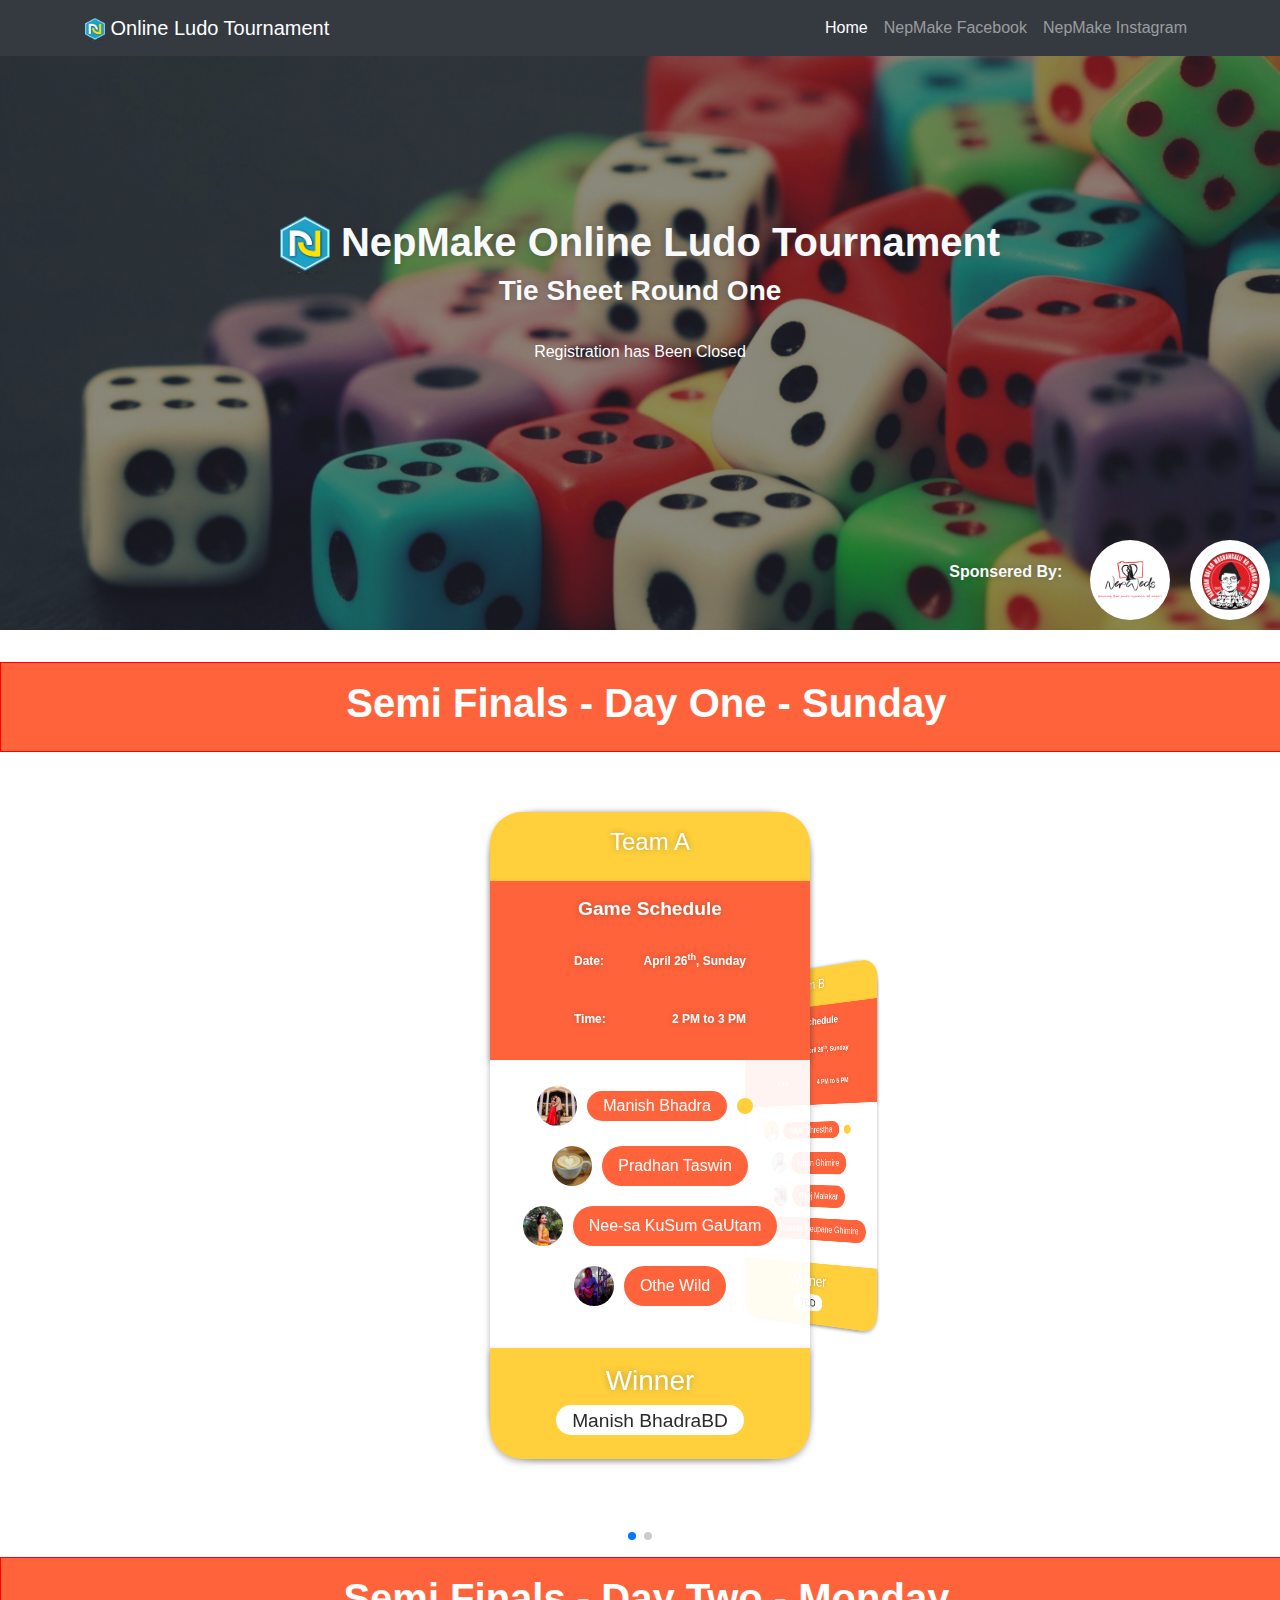
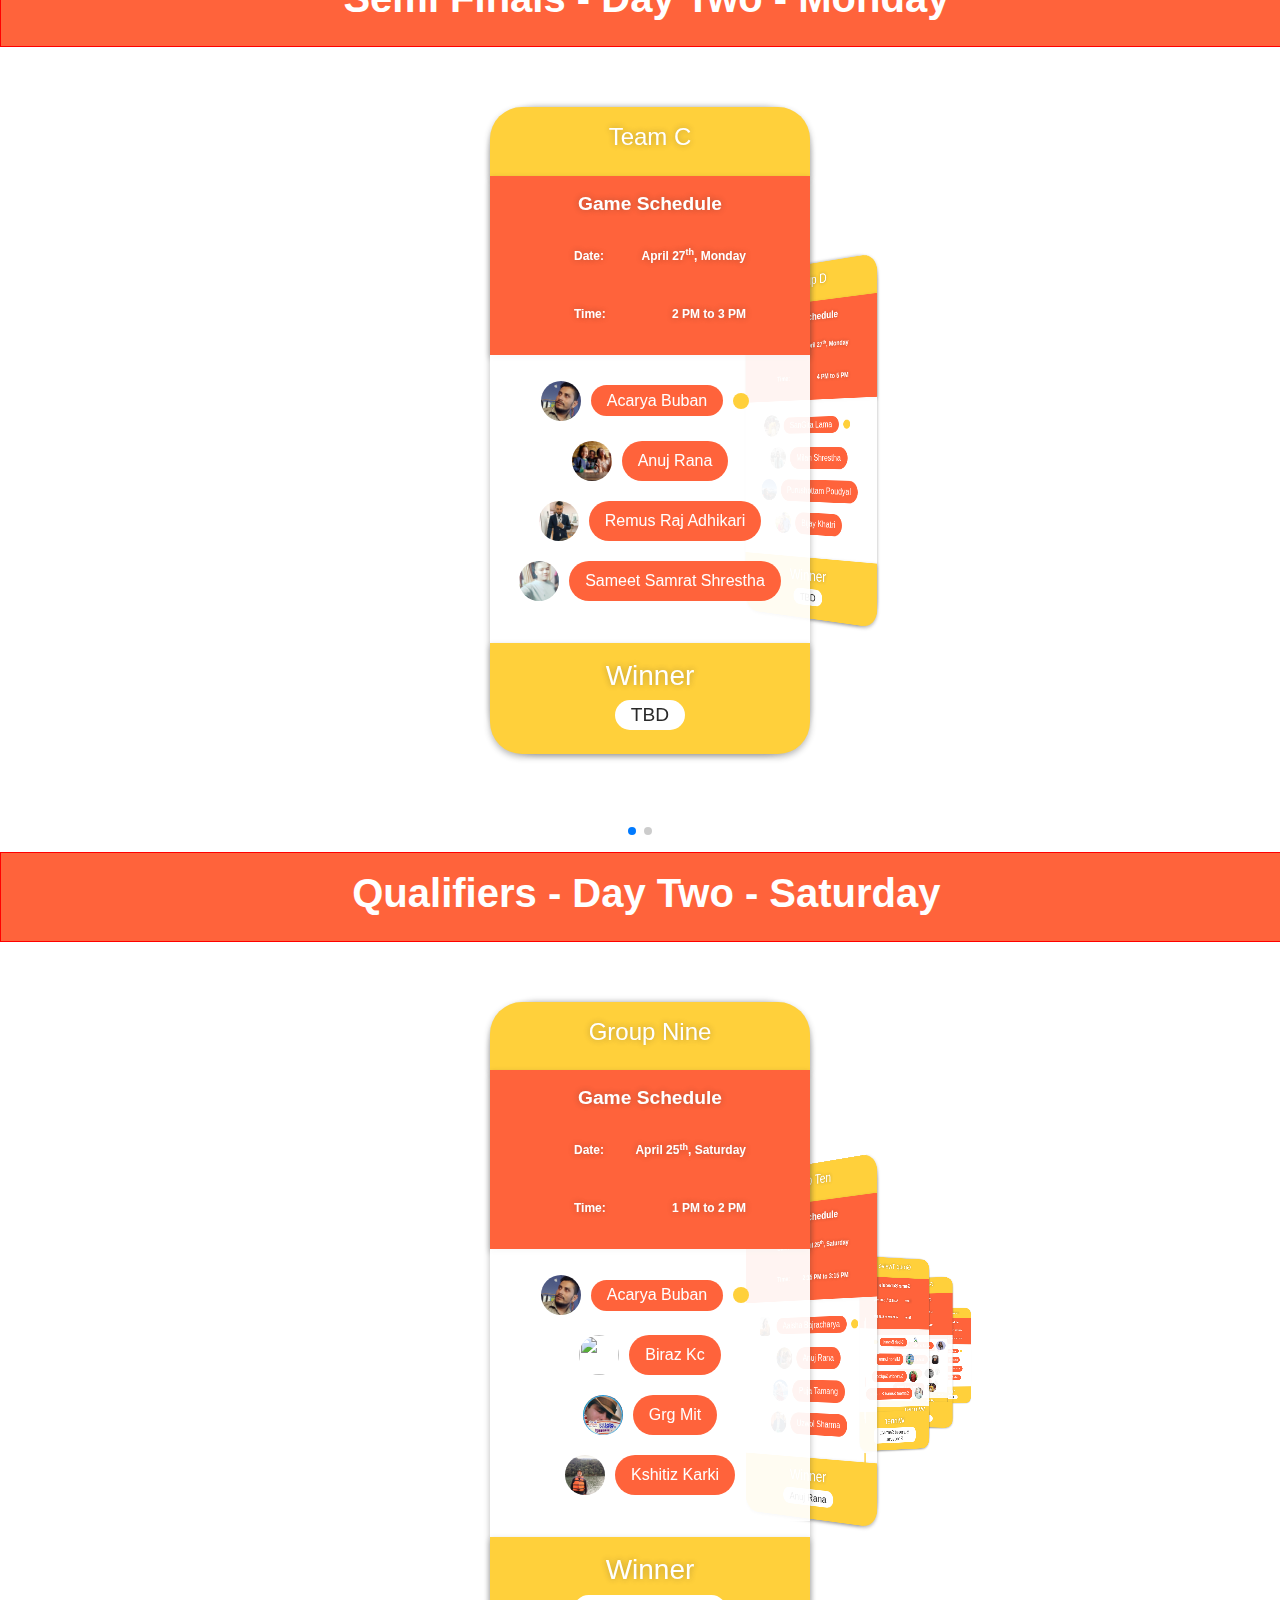
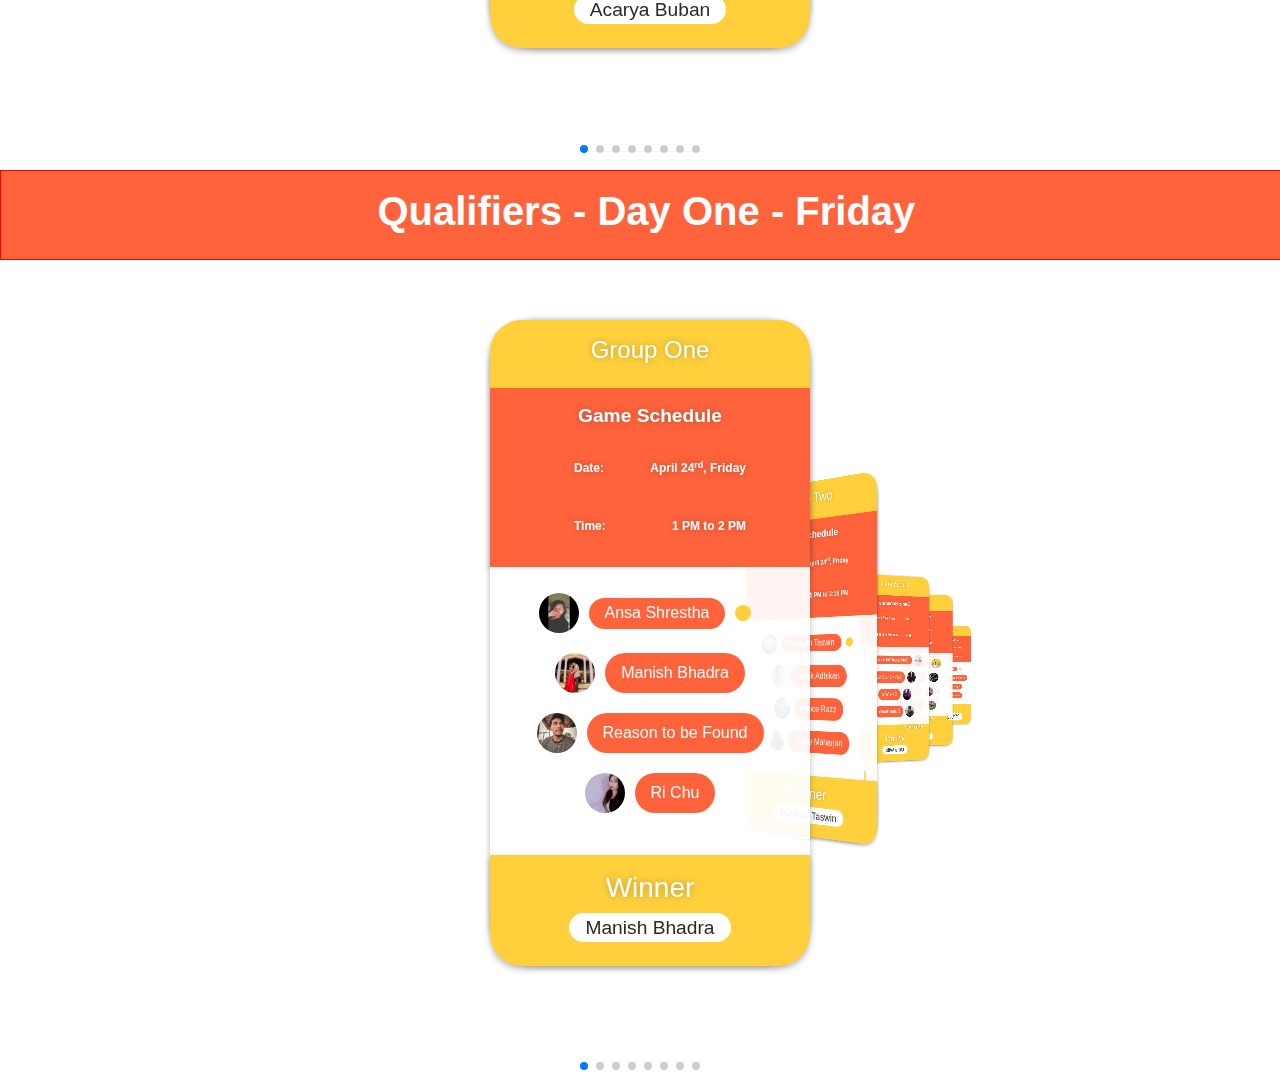
==== commit befc7485: "Semi Team A WInner" ====
--- a/index.html
+++ b/index.html
@@ -189,7 +189,7 @@
                     </ul>
                     <div class="winner-div">
                         <h3>Winner</h3>
-                        <h2>TBD</h2>
+                        <h2>Manish BhadraBD</h2>
                     </div>
                 </div>
             </div>
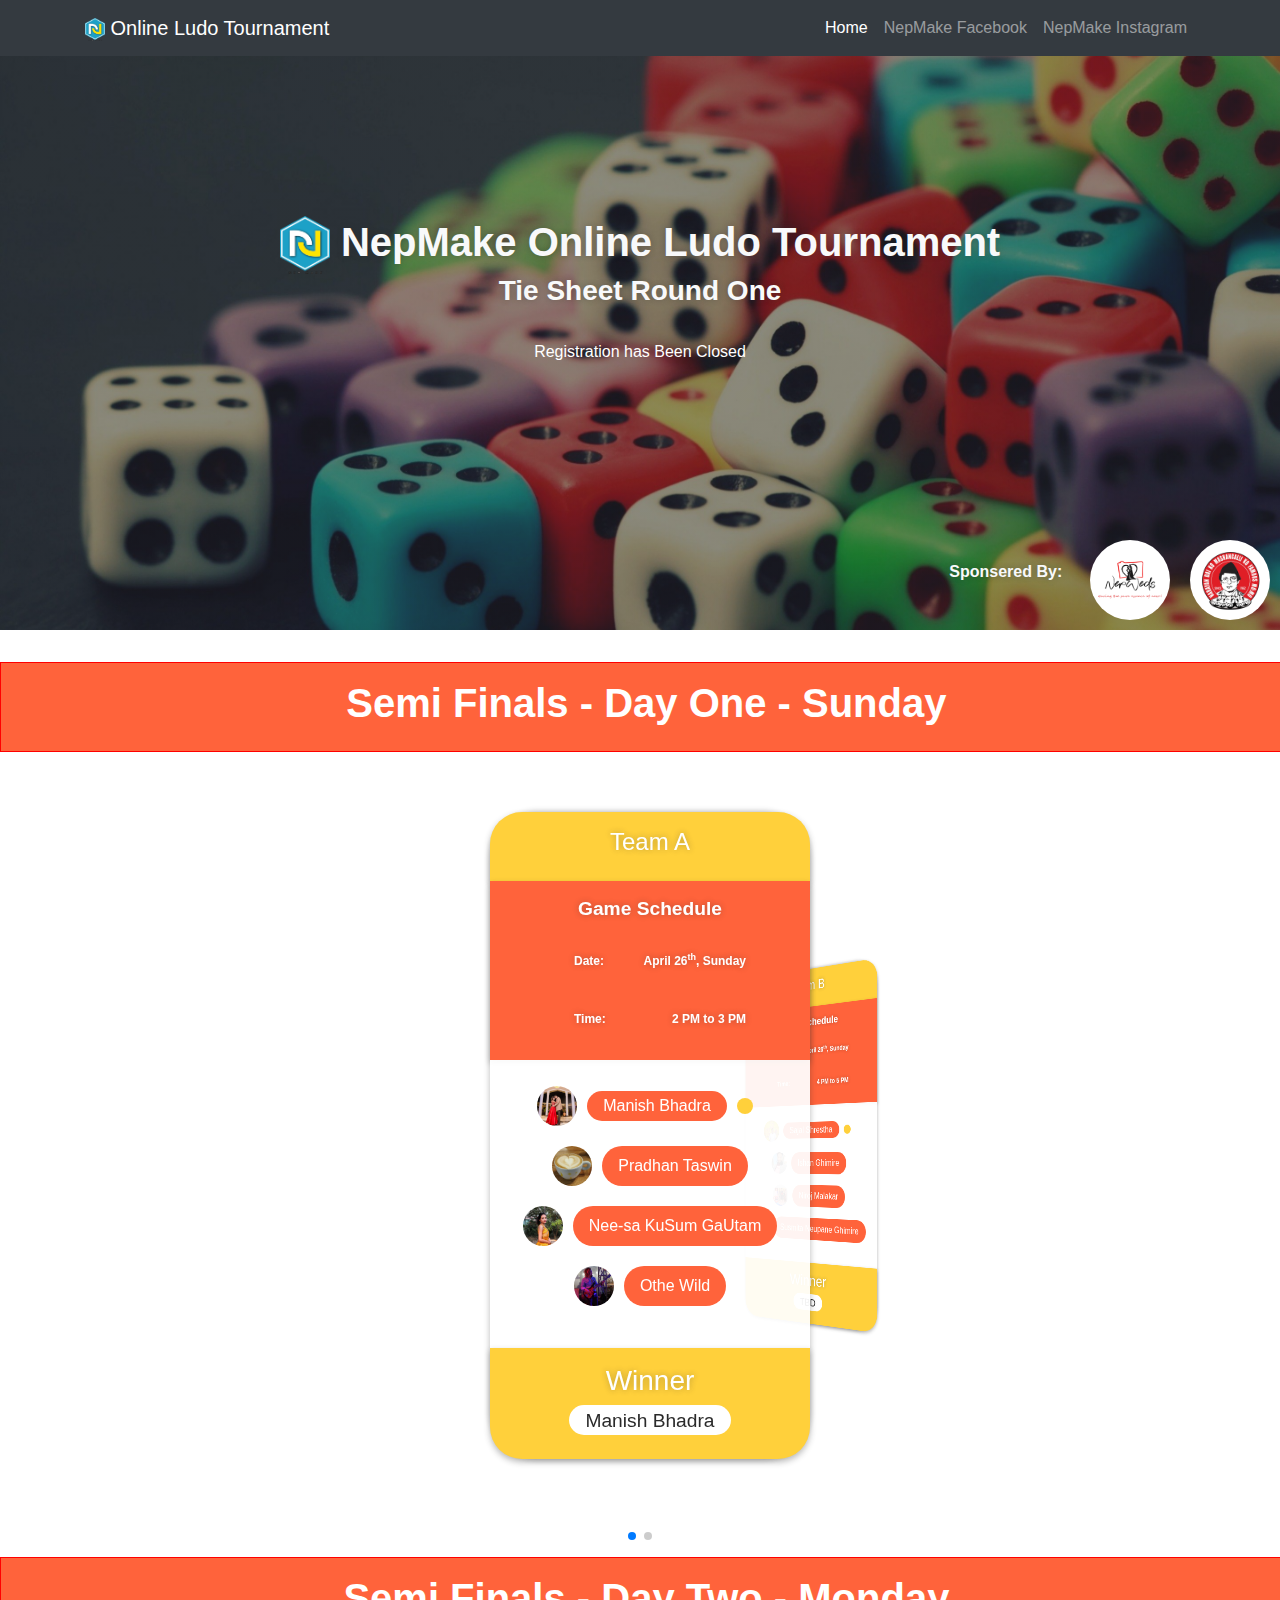
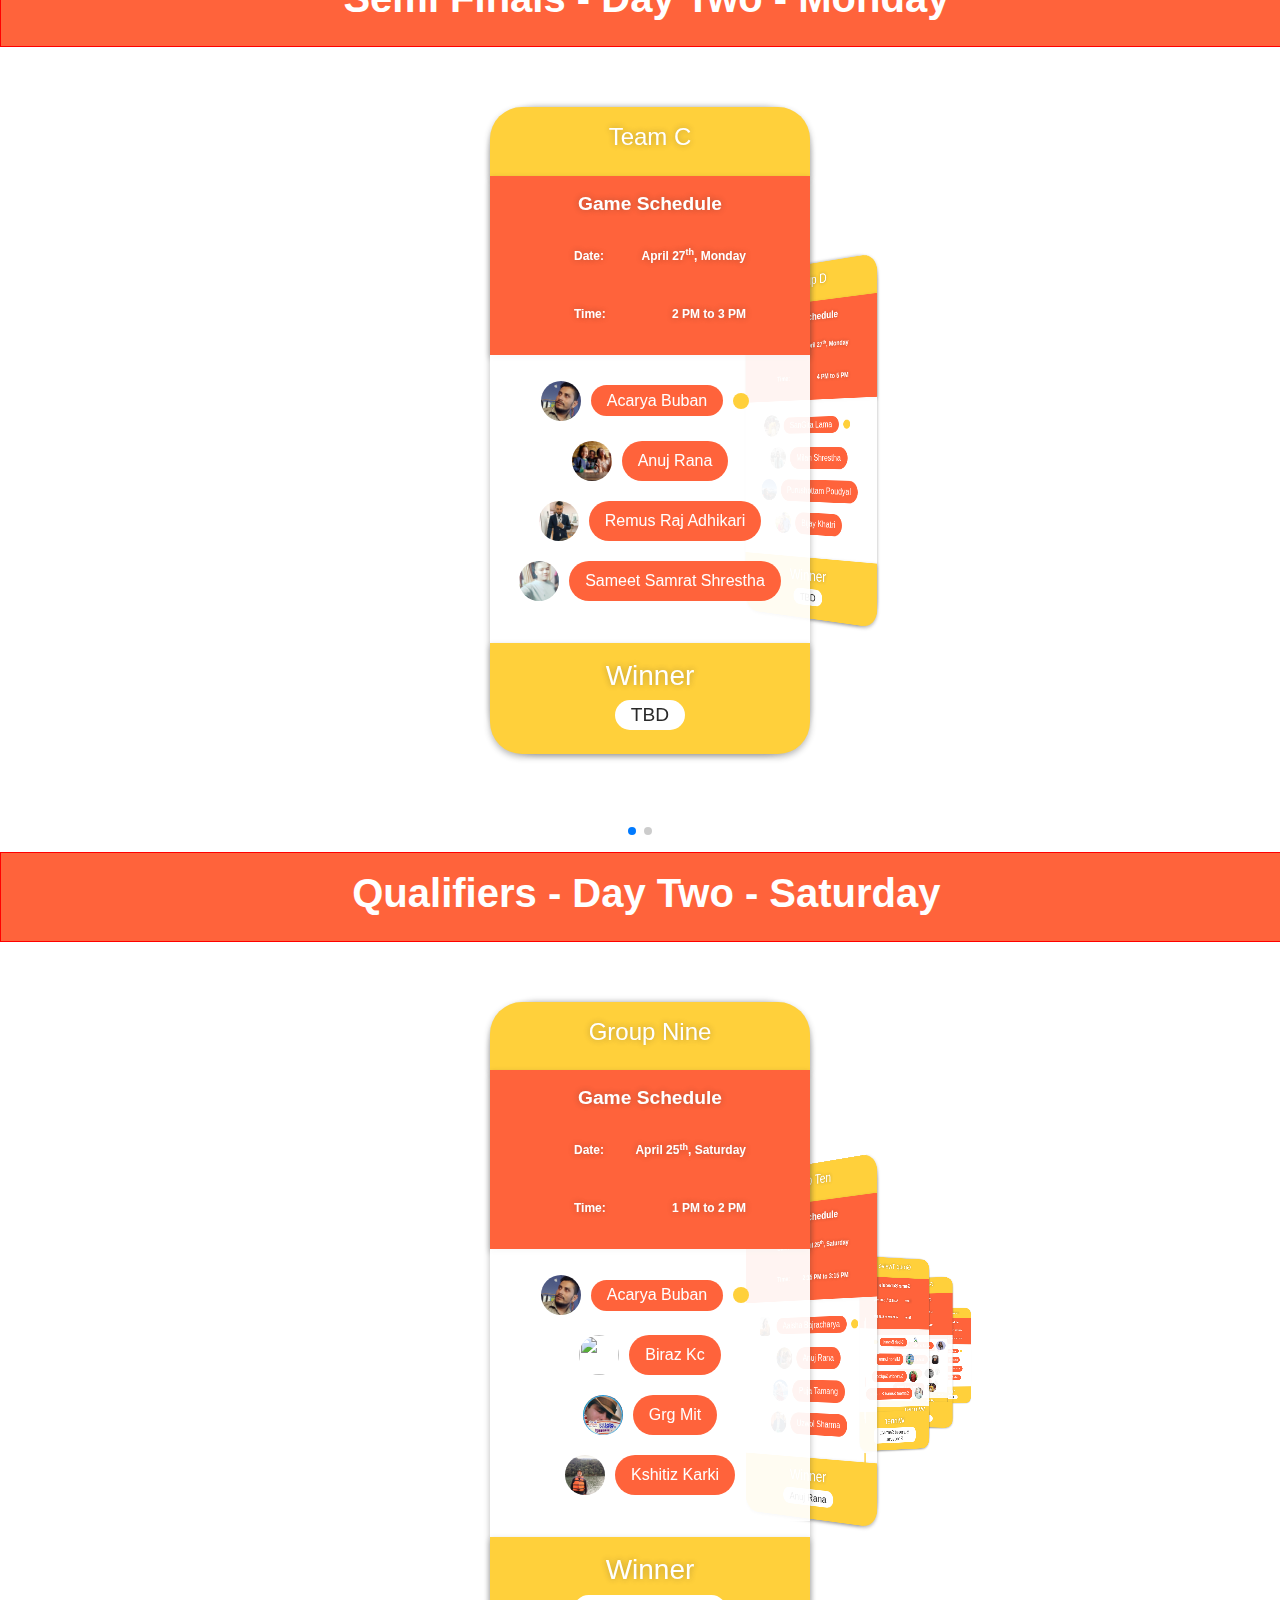
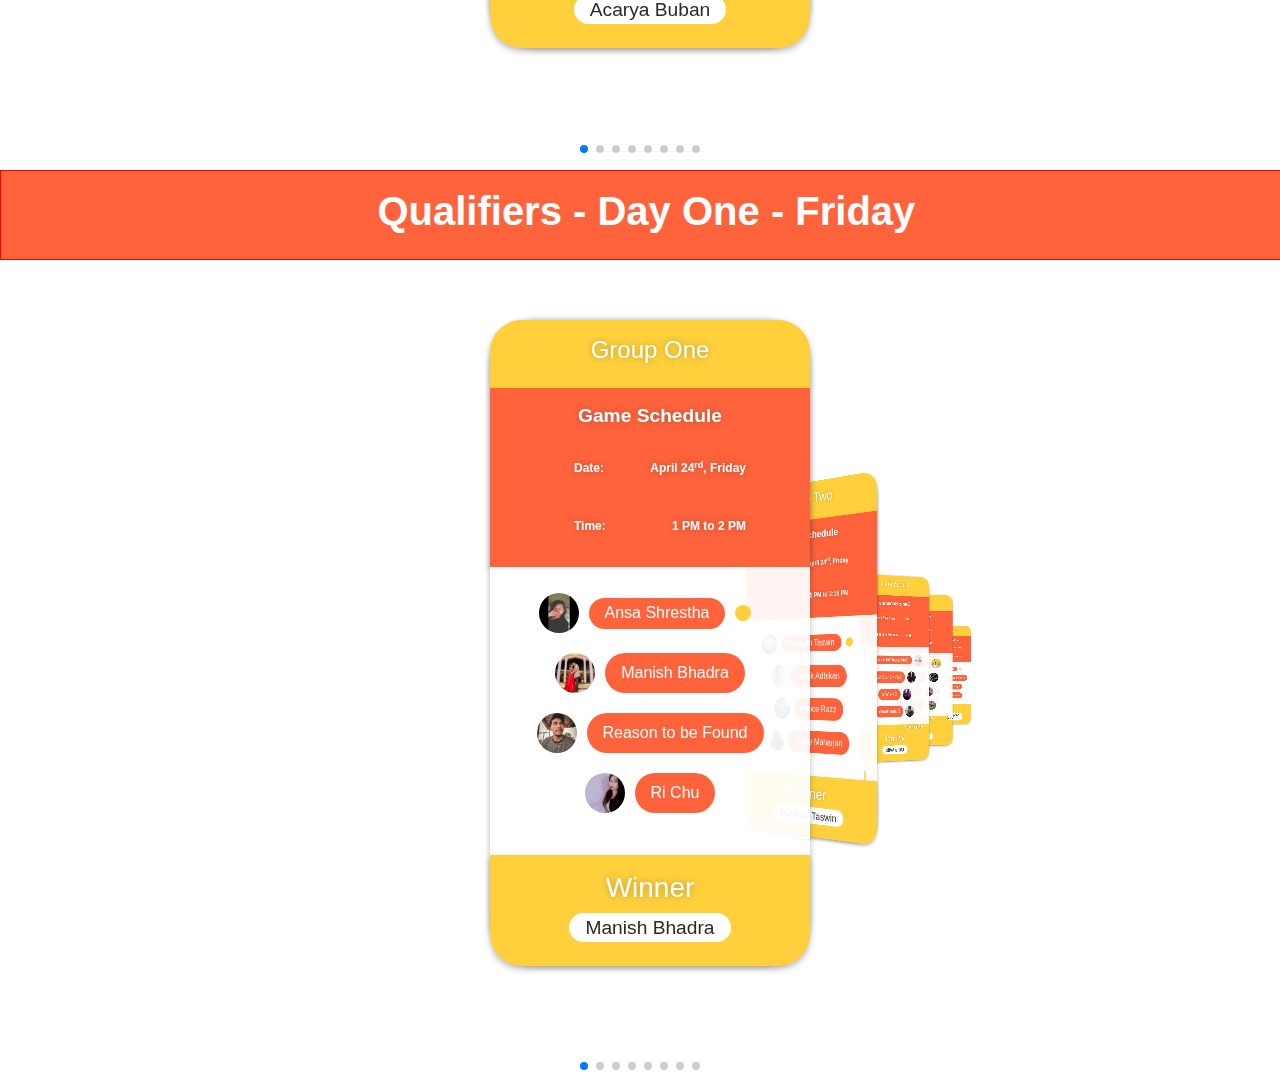
==== commit 97b41364: "Semi Team A Winner" ====
--- a/index.html
+++ b/index.html
@@ -189,7 +189,7 @@
                     </ul>
                     <div class="winner-div">
                         <h3>Winner</h3>
-                        <h2>Manish BhadraBD</h2>
+                        <h2>Manish Bhadra</h2>
                     </div>
                 </div>
             </div>
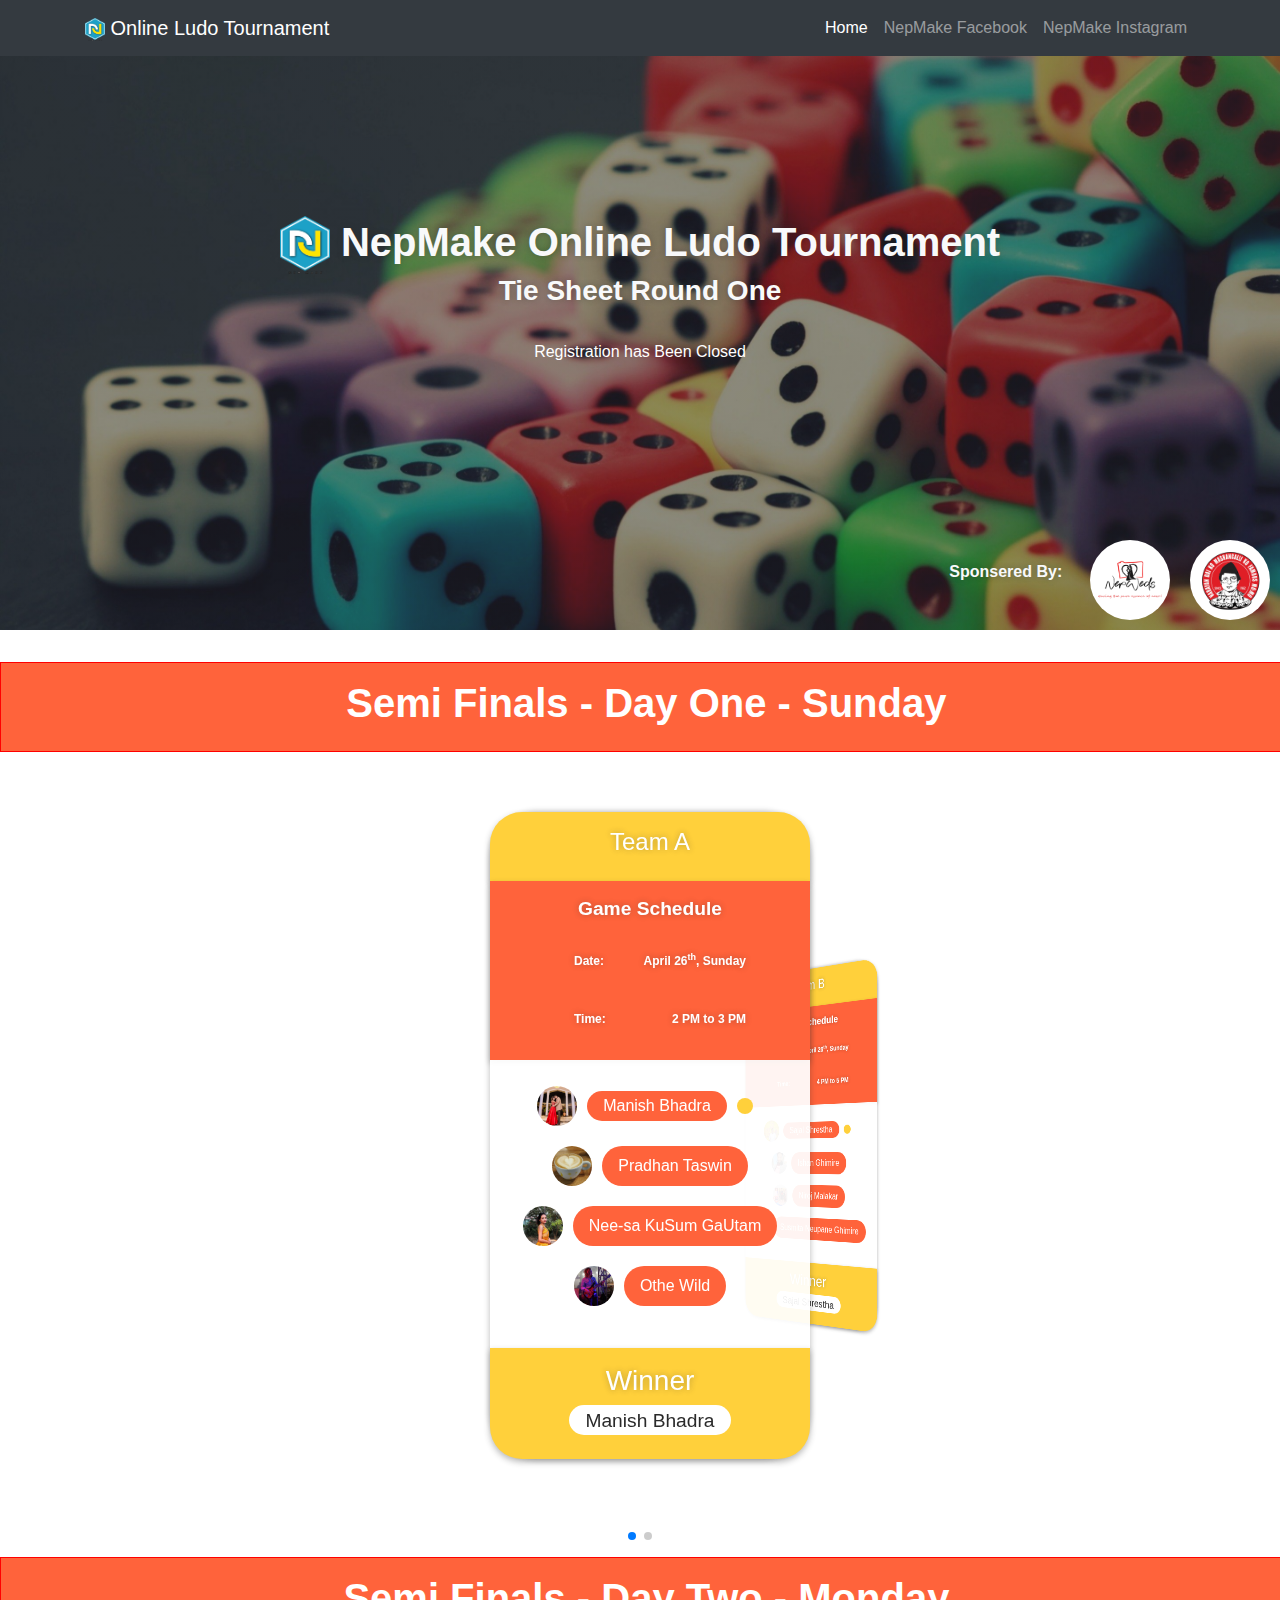
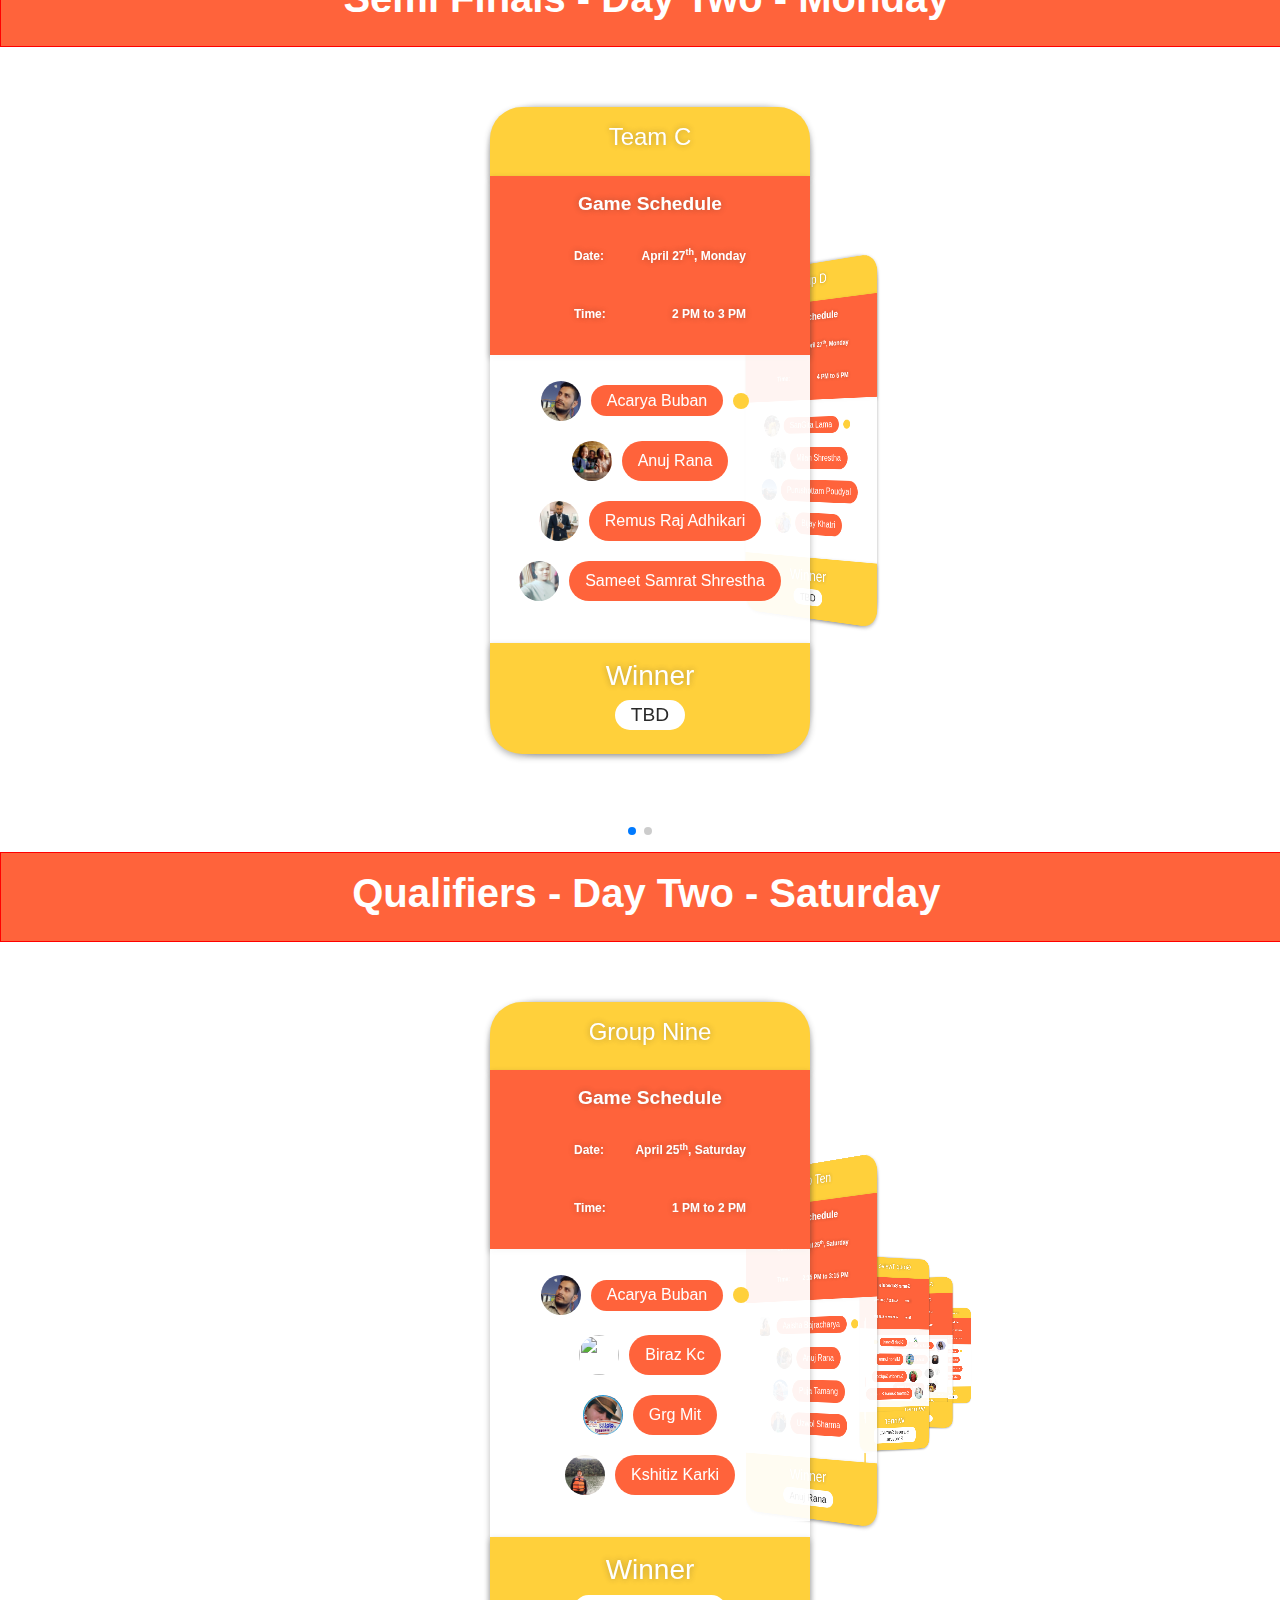
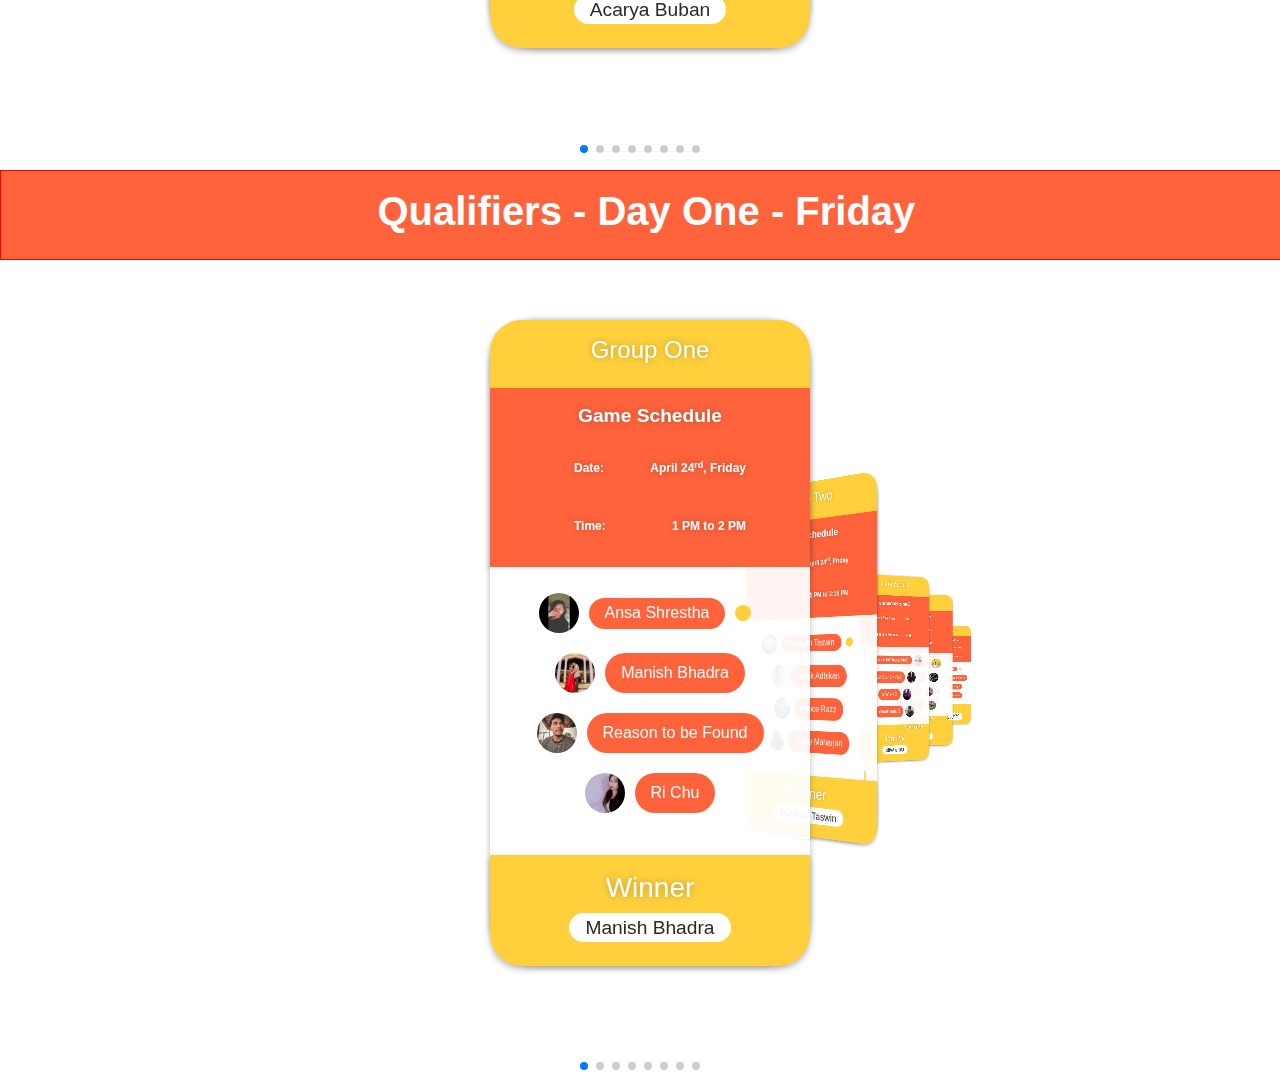
==== commit 181e8459: "Semi Team B Winner" ====
--- a/index.html
+++ b/index.html
@@ -250,7 +250,7 @@
                     </ul>
                     <div class="winner-div">
                         <h3>Winner</h3>
-                        <h2>TBD</h2>
+                        <h2>Sajal Shrestha</h2>
                     </div>
                 </div>
             </div>
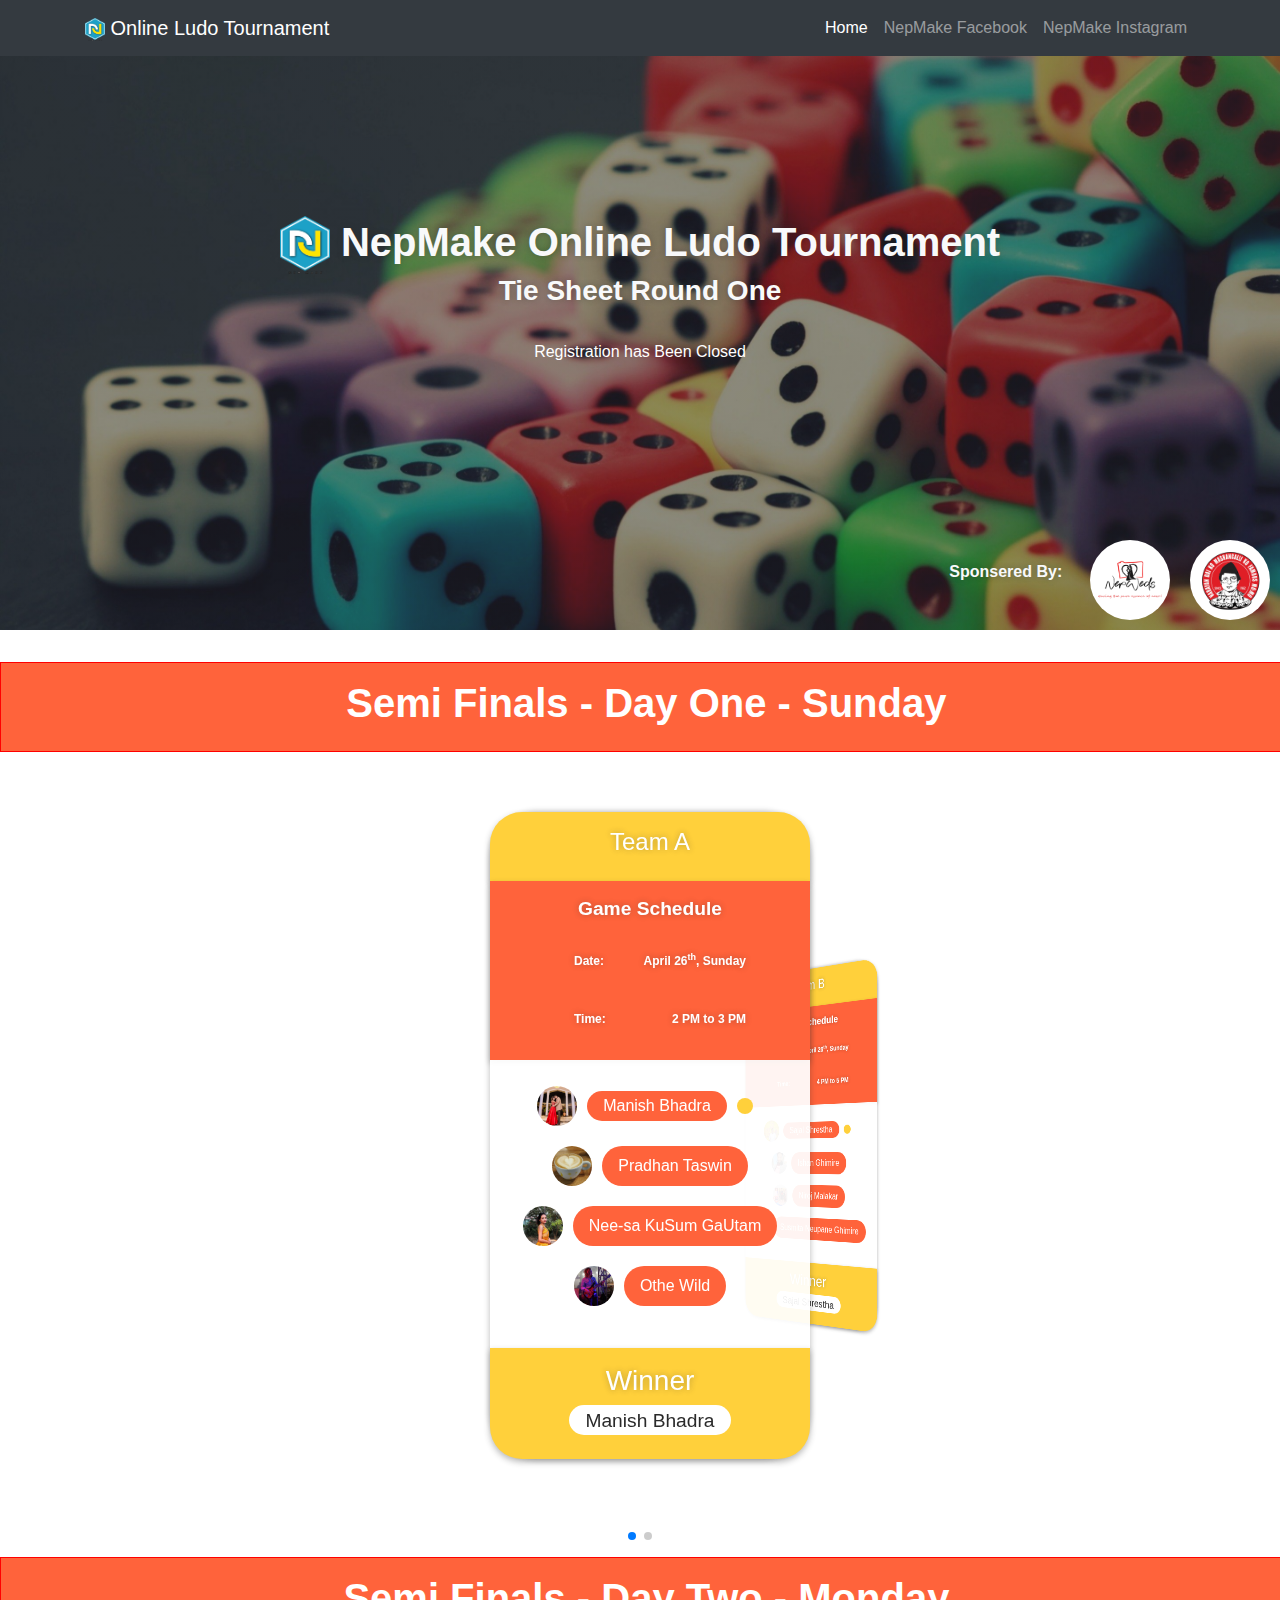
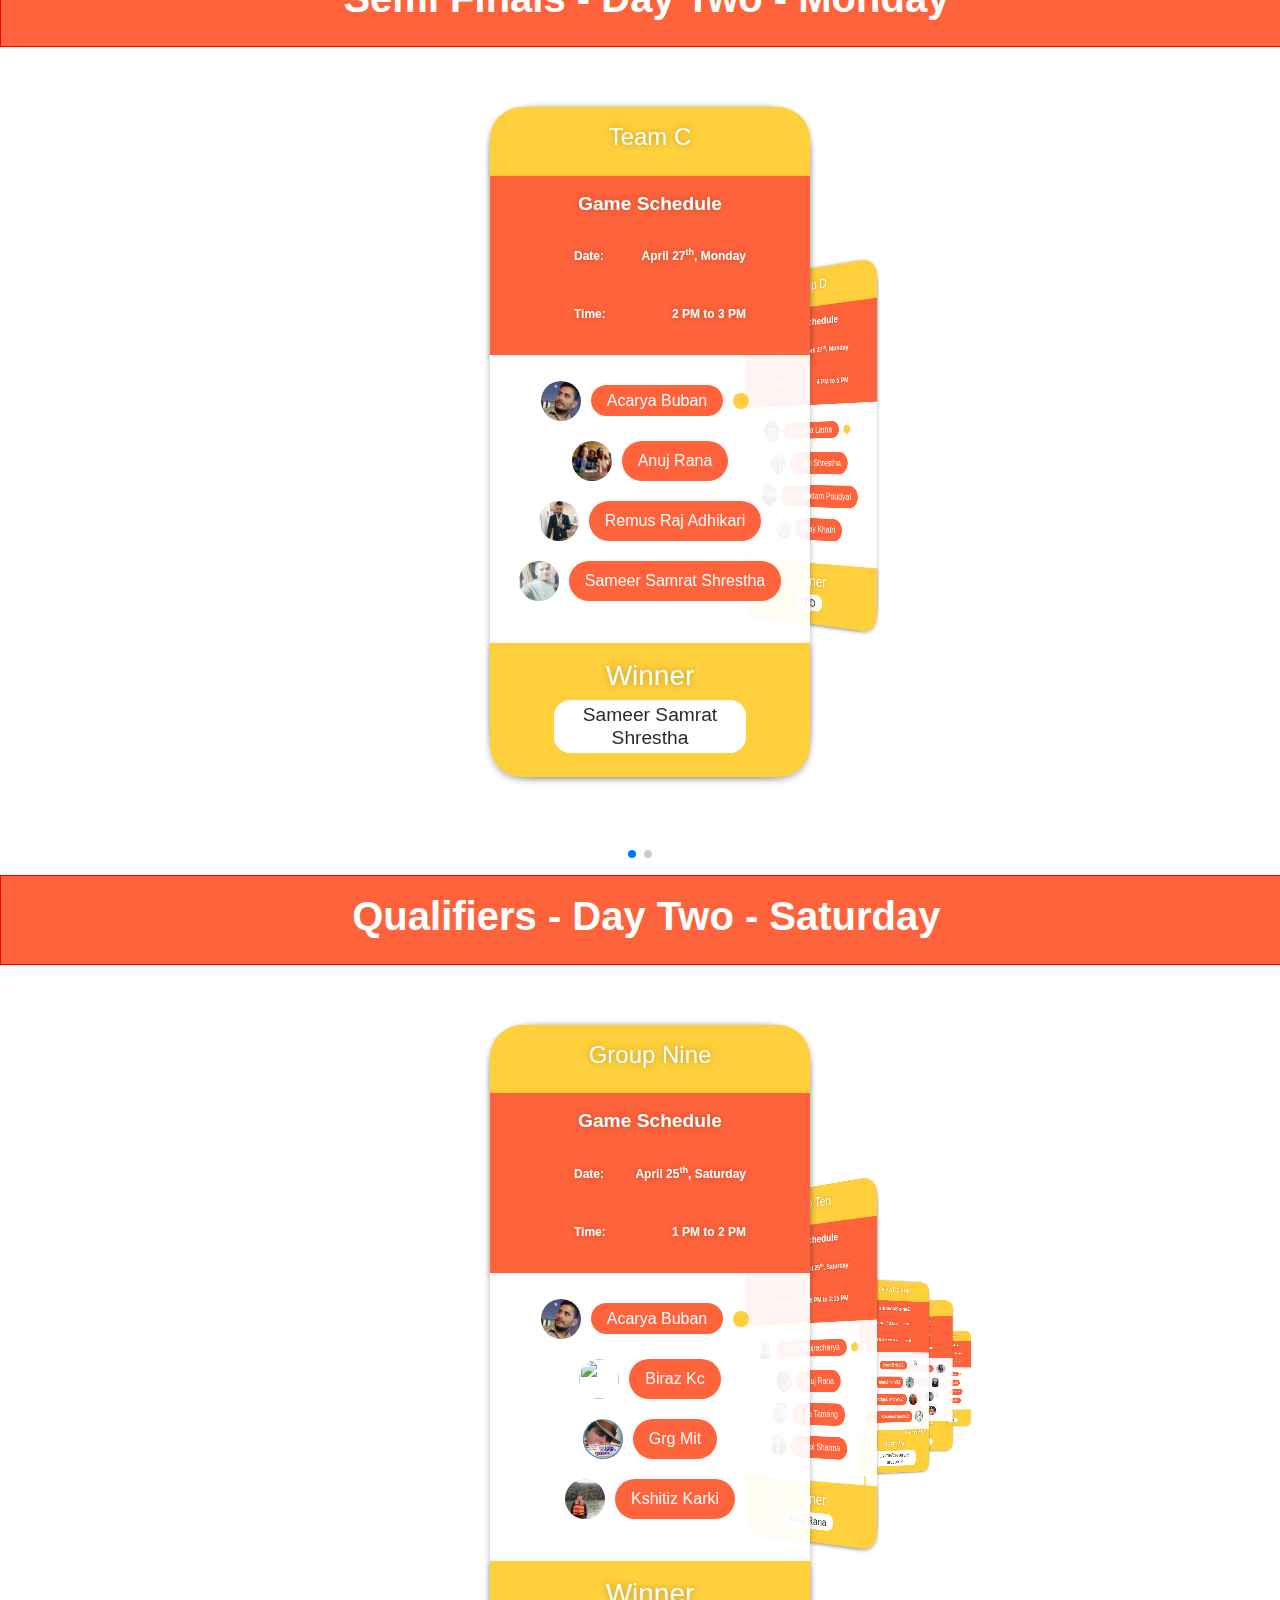
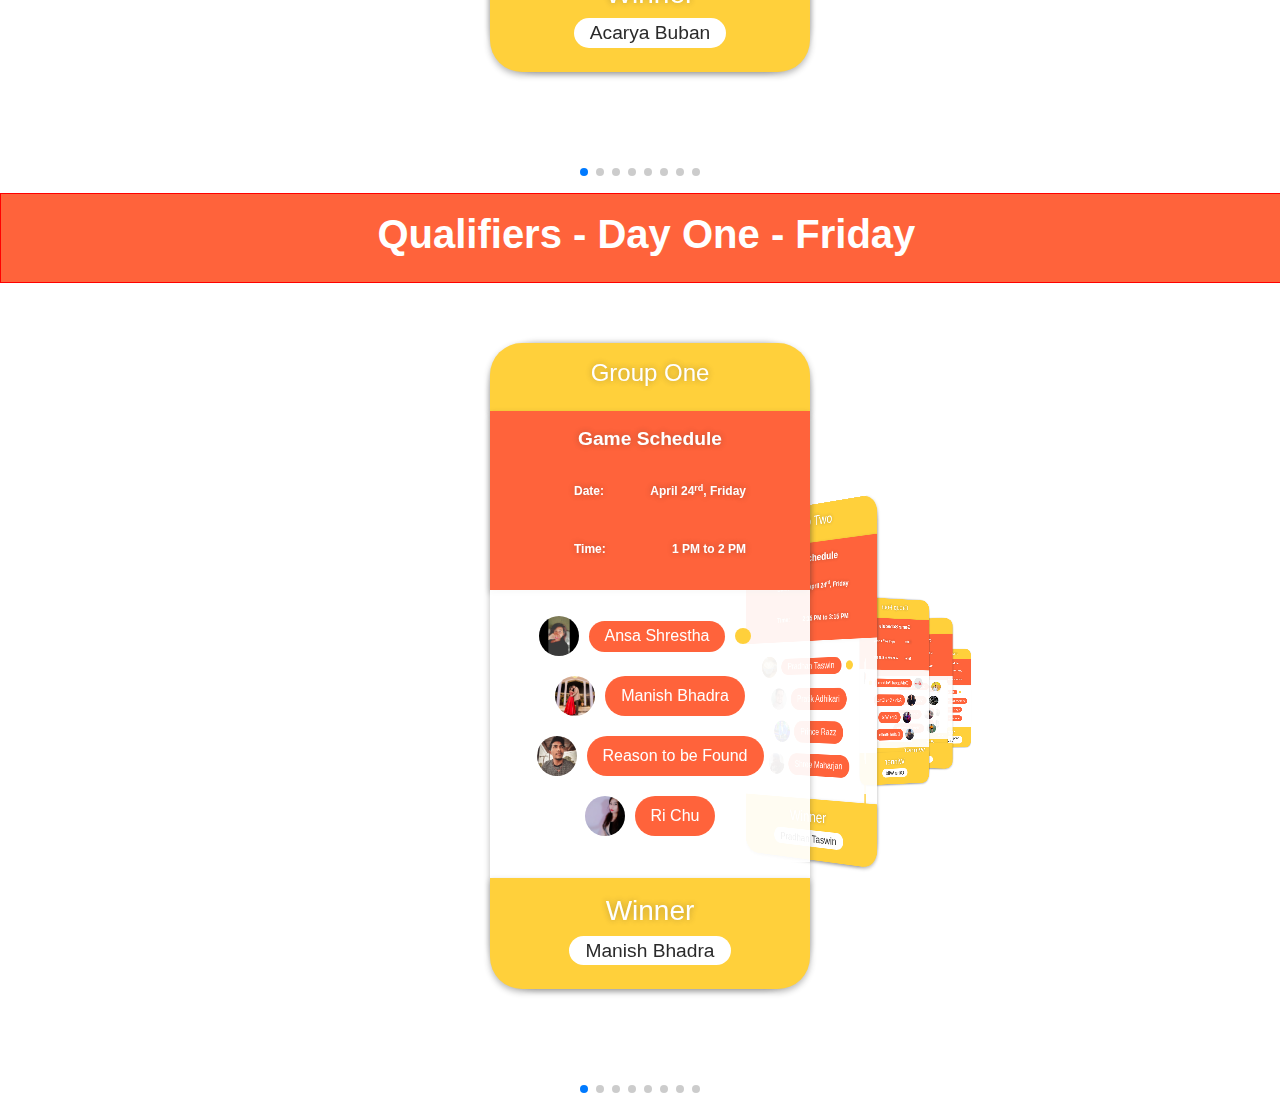
==== commit b046d00d: "Semis Day 2 Match 1 Winner" ====
--- a/index.html
+++ b/index.html
@@ -316,13 +316,13 @@
                                 <img src="img/Group 12/Sameer Samraat Shrestha.jpg" alt="">
                             </div>
                             <a href="#" class="player-link">
-                                Sameet Samrat Shrestha
-                            </a>
-                        </li>
-                    </ul>
-                    <div class="winner-div">
-                        <h3>Winner</h3>
-                        <h2>TBD</h2>
+                                Sameer Samrat Shrestha
+                            </a>
+                        </li>
+                    </ul>
+                    <div class="winner-div">
+                        <h3>Winner</h3>
+                        <h2>Sameer Samrat Shrestha</h2>
                     </div>
                 </div>
             </div>
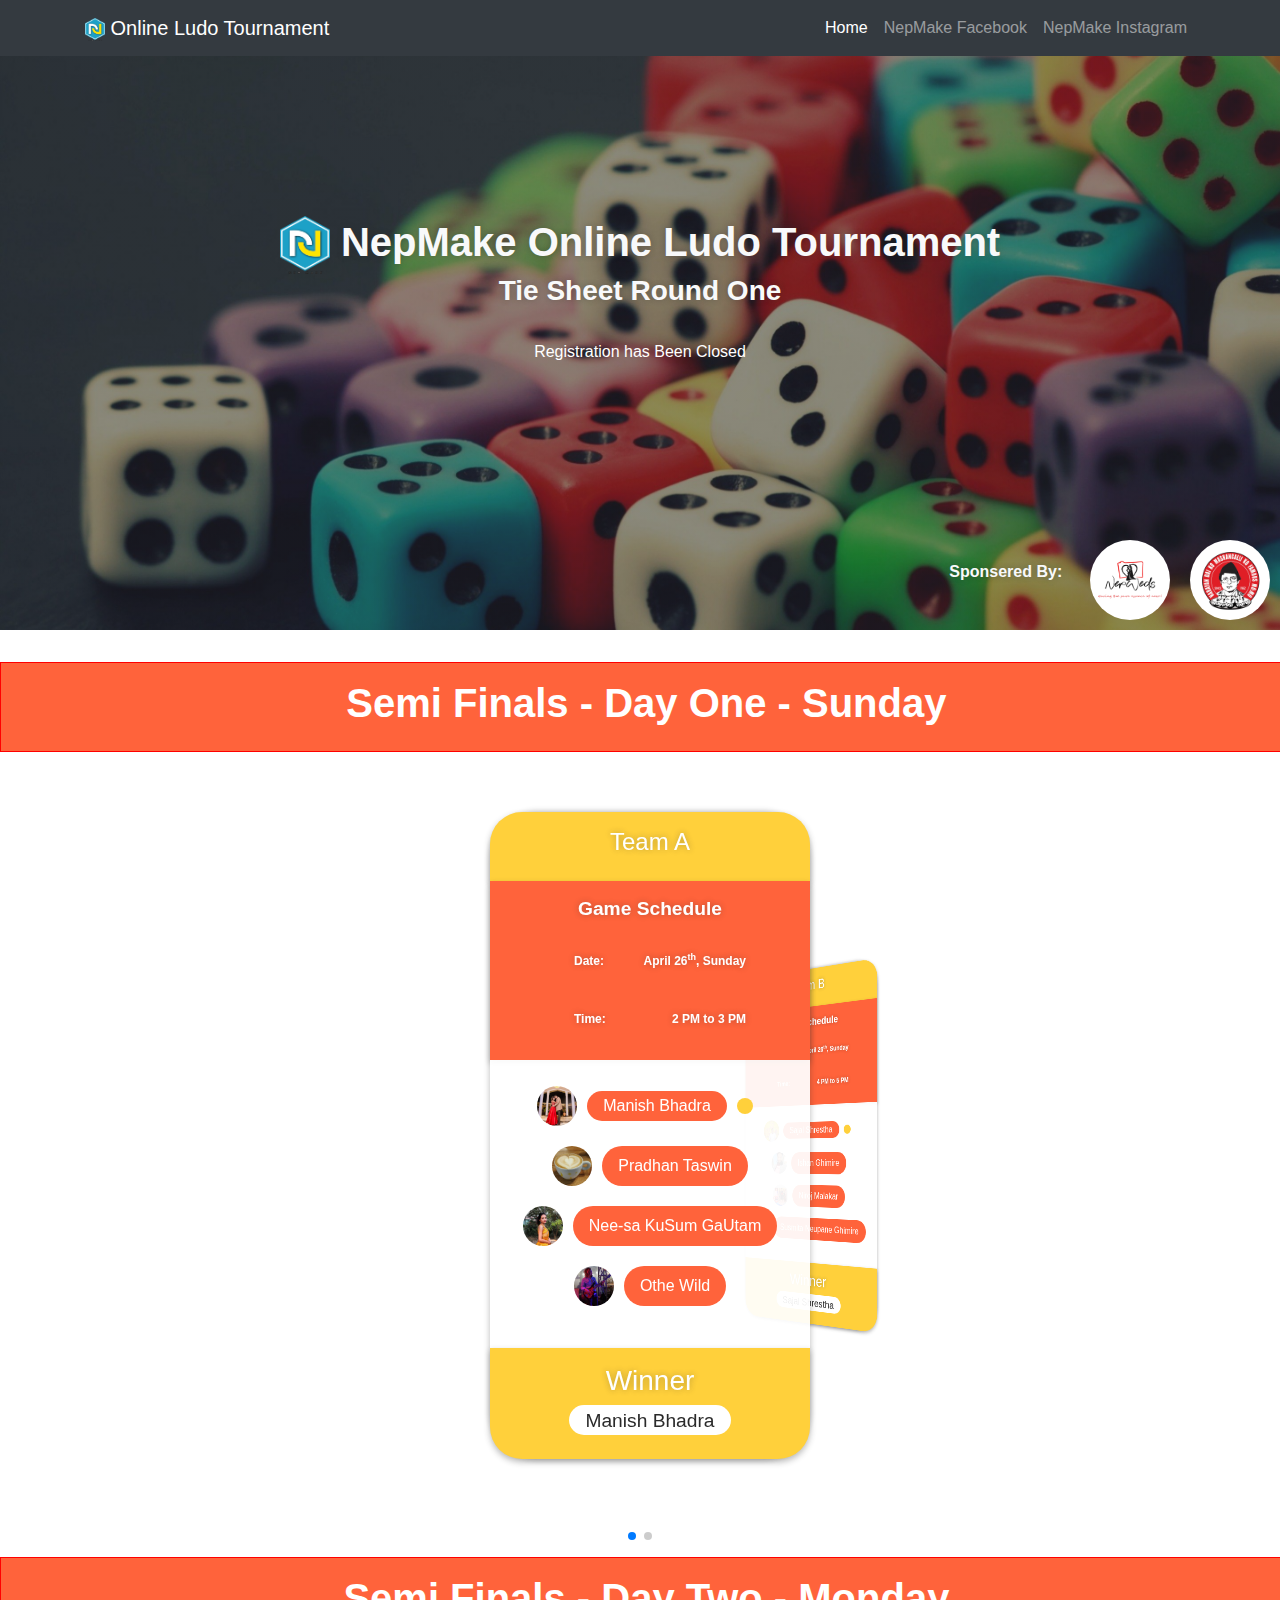
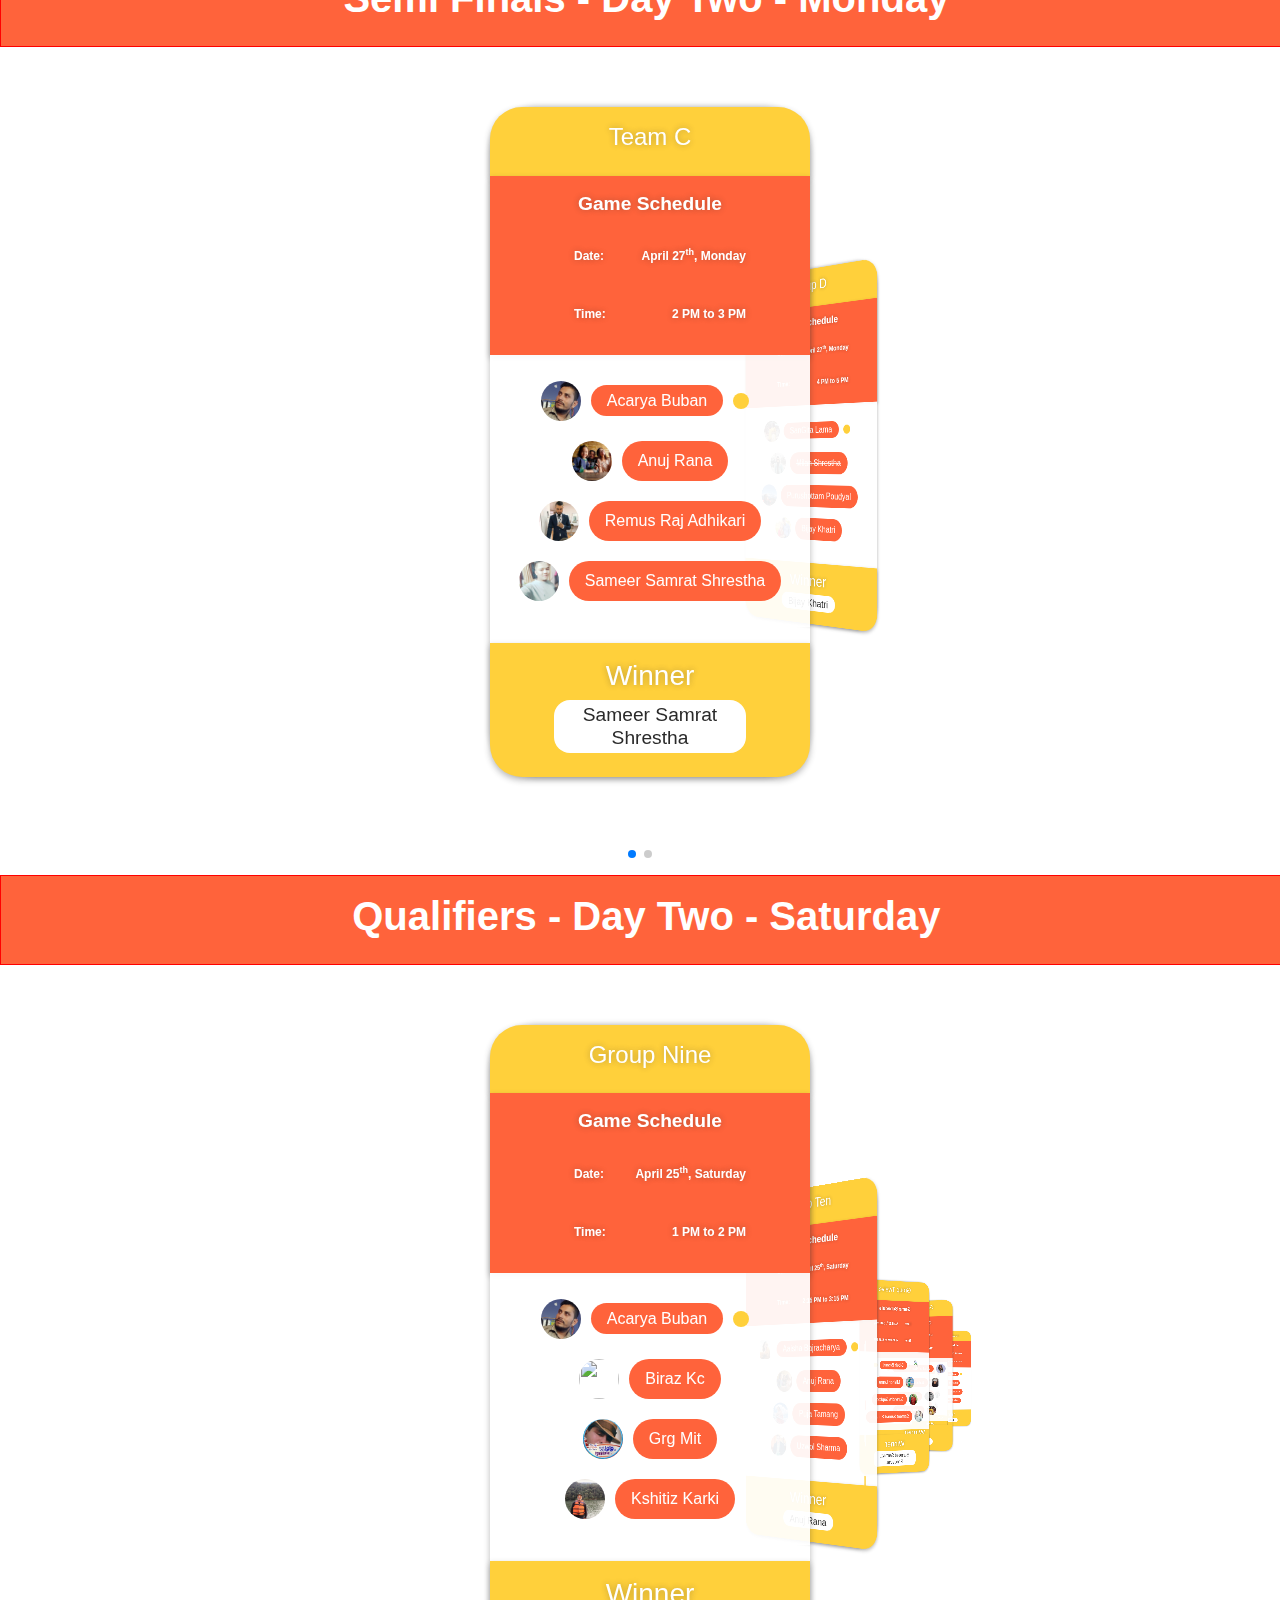
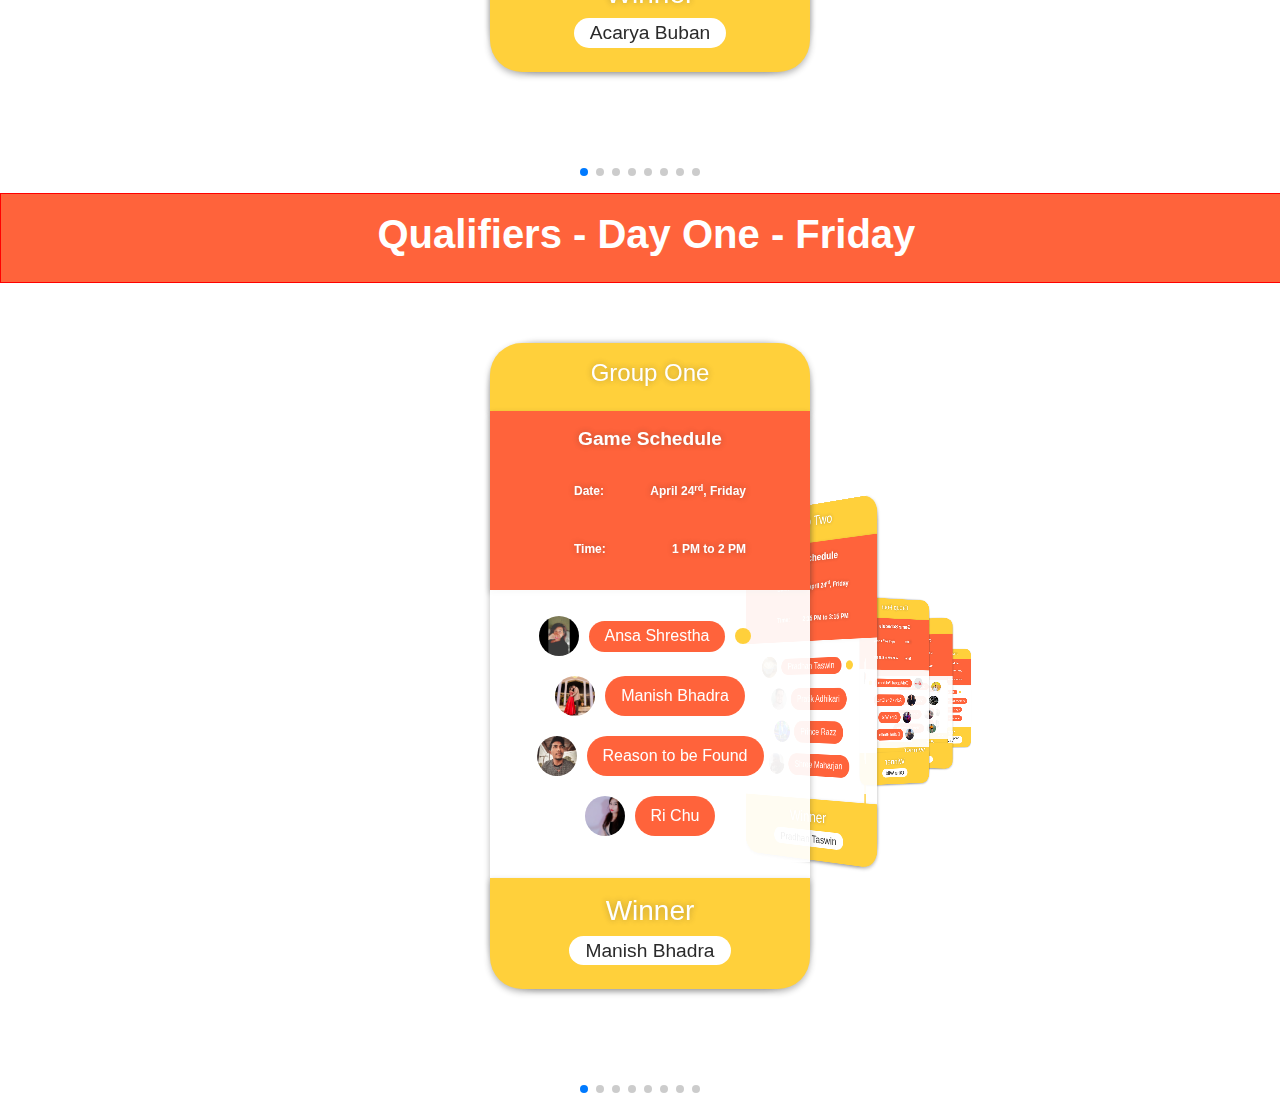
==== commit f7940ef4: "Semi Final WInner Team D" ====
--- a/index.html
+++ b/index.html
@@ -361,7 +361,7 @@
                                 <img src="img/Group 14/Milan Shrestha.jpg" alt="">
                             </div>
                             <a href="#" class="player-link">
-                                Milan Shrestha
+                                <strike> Milan Shrestha</strike>
                             </a>
                         </li>
                         <li class="player-item">
@@ -383,7 +383,7 @@
                     </ul>
                     <div class="winner-div">
                         <h3>Winner</h3>
-                        <h2>TBD</h2>
+                        <h2>Bijay Khatri</h2>
                     </div>
                 </div>
             </div>
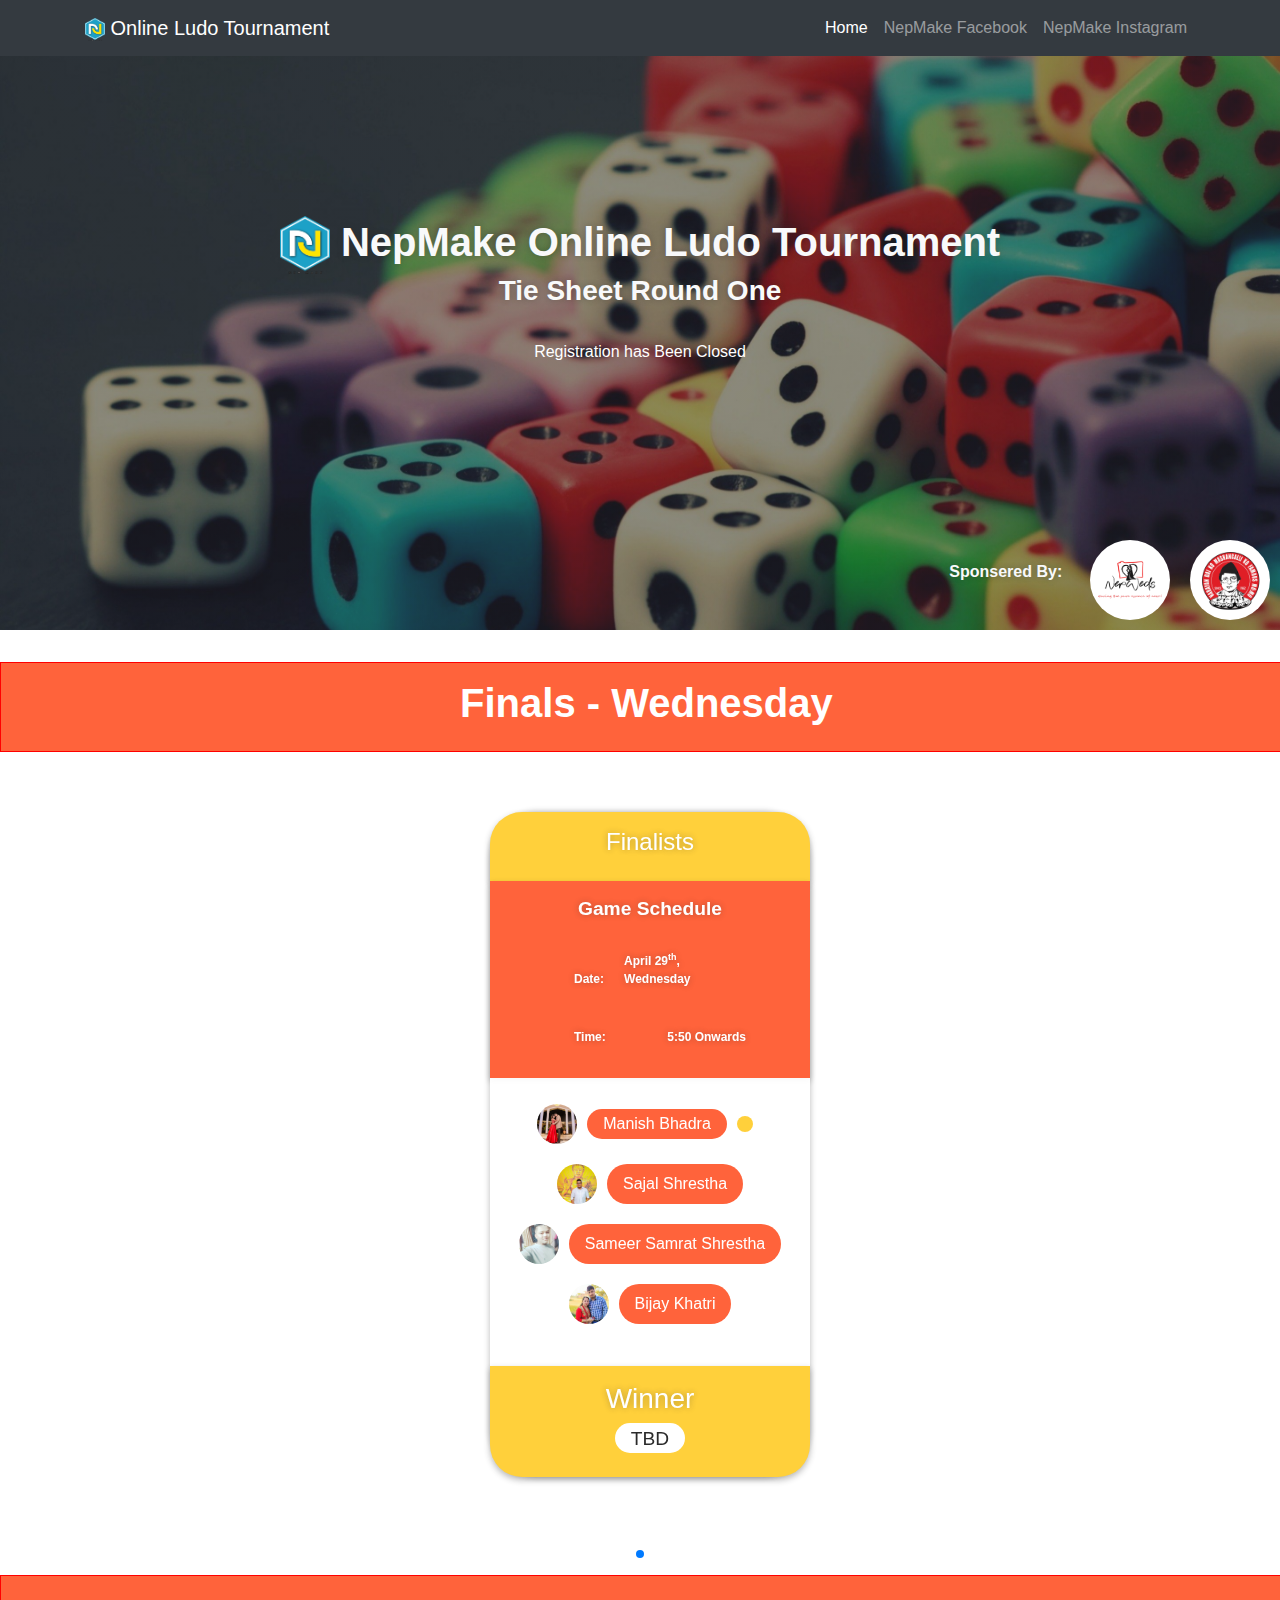
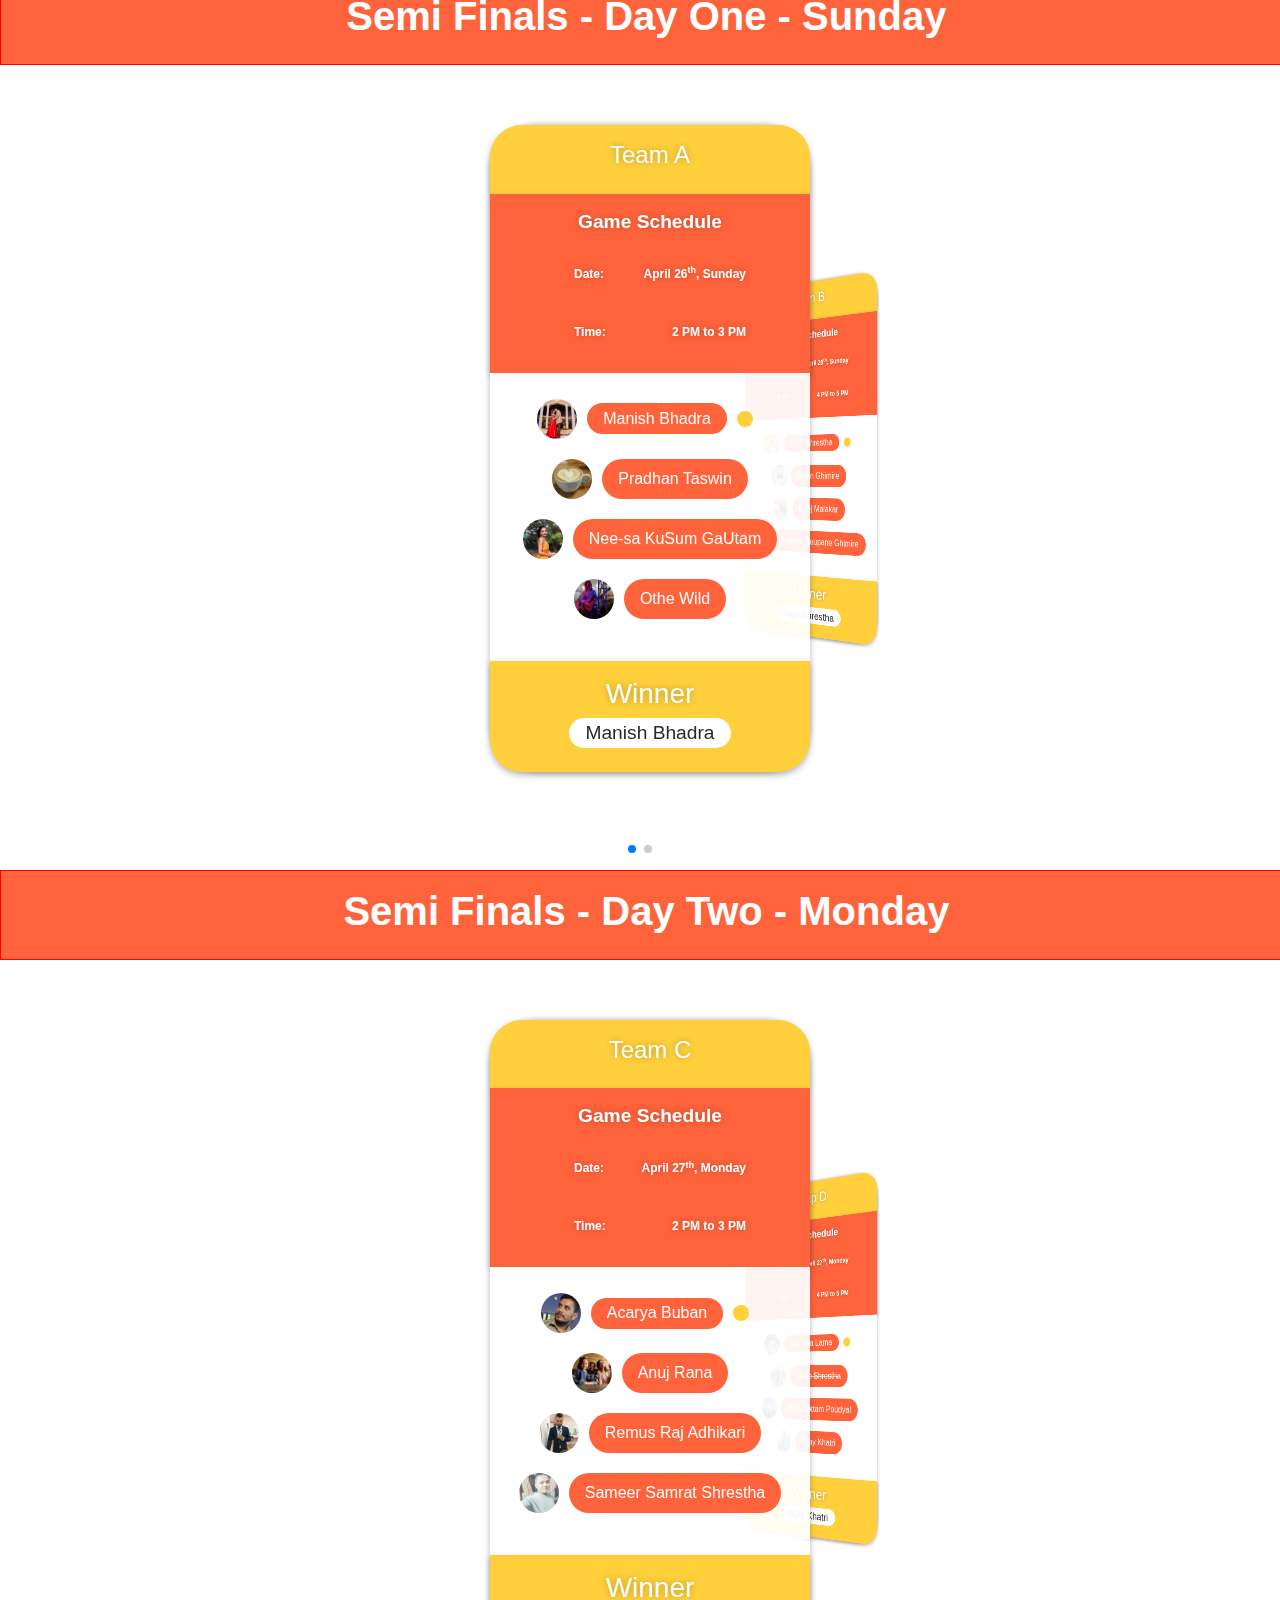
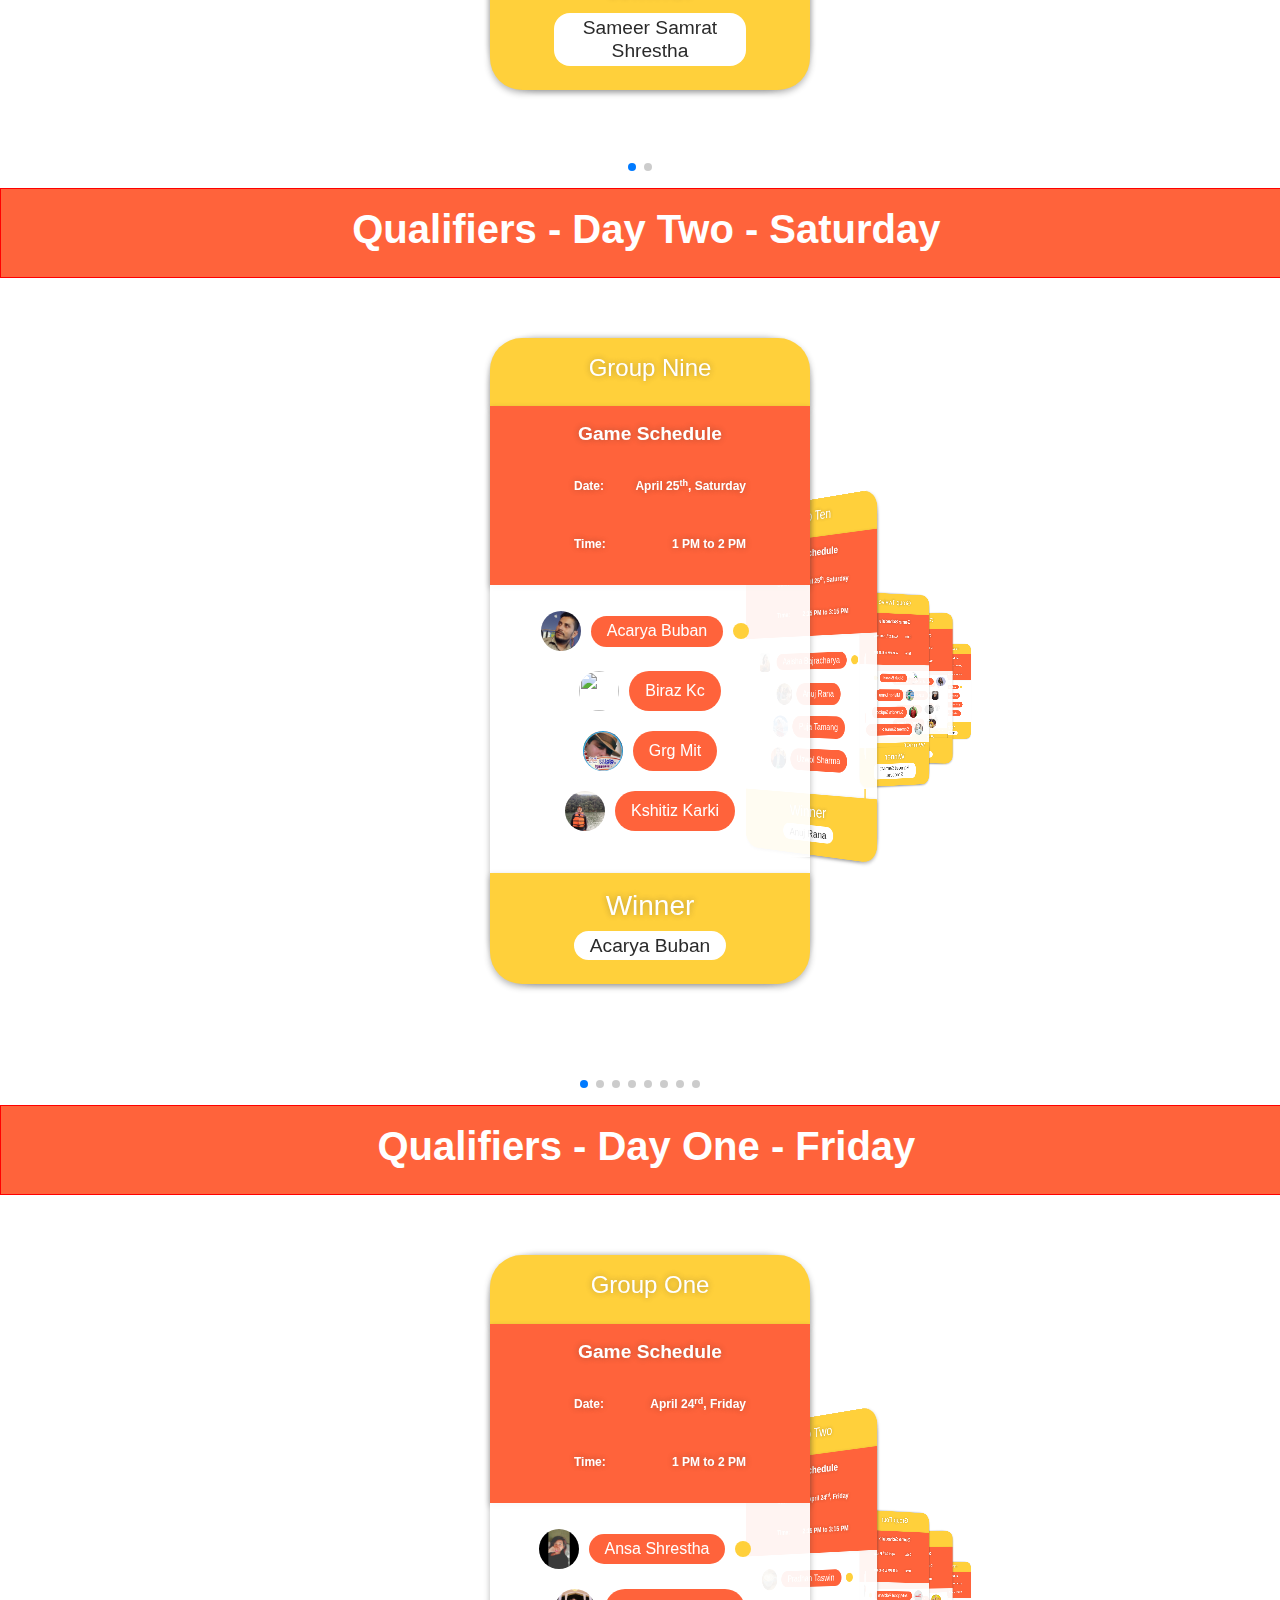
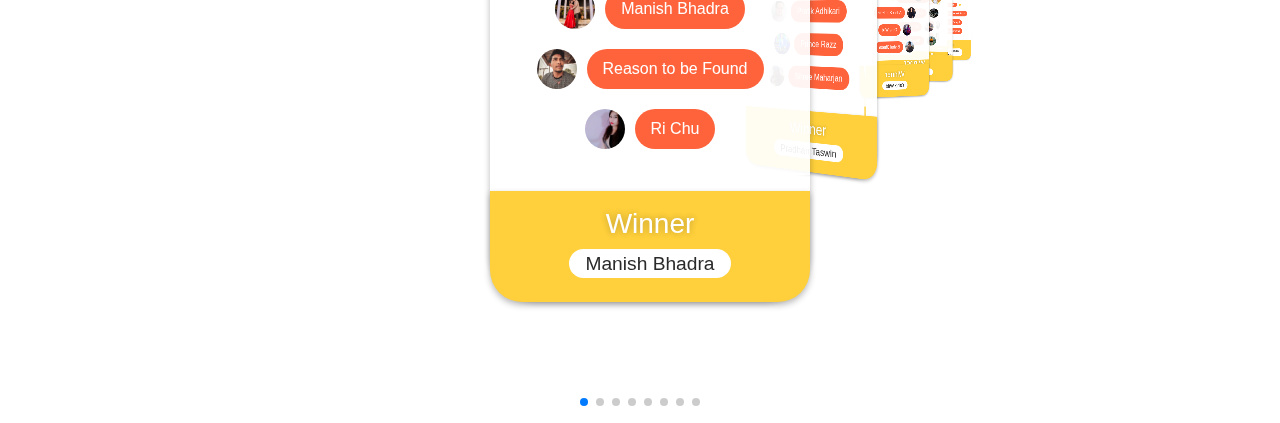
==== commit 10df53d6: "finalists" ====
--- a/index.html
+++ b/index.html
@@ -127,6 +127,78 @@
     <!-- Jumbotron -->
     <div class="banner-day">
         <h1 class="text-white" style="font-weight:900">
+            Finals - Wednesday
+        </h1>
+    </div>
+    <div class="swiper-container">
+        <div class="swiper-wrapper">
+            <div class="swiper-slide">
+                <div class="tiesheet-container">
+                    <div class="group-title">
+                        <h1>Finalists</h1>
+                    </div>
+                    <div class="schedule-div">
+                        <h3>Game Schedule</h3>
+                        <br>
+                        <span class="schedule">
+                            <p>Date:</p>
+                            <p>April 29<sup>th</sup>, Wednesday</p>
+                        </span>
+                        <br>
+                        <span class="schedule">
+                            <p>Time:</p>
+                            <p>5:50 Onwards</p>
+                        </span>
+                    </div>
+                    <ul class="player-list">
+                        <li class="player-item">
+                            <div class="player-img">
+                                <img src="img/Group 1/Manish Bhadra.jpg" alt="">
+                            </div>
+                            <div class="team-leader">
+                                <a href="#" class="player-link">
+                                    Manish Bhadra
+                                </a>
+                                <i class="fas fa-flag"></i>
+                            </div>
+                        </li>
+                        <li class="player-item">
+                            <div class="player-img">
+                                <img src="img/Group 5/Sajal Shreshta.jpg" alt="">
+                            </div>
+                            <a href="#" class="player-link">
+                                Sajal Shrestha
+                            </a>
+                        </li>
+                        <li class="player-item">
+                            <div class="player-img">
+                                <img src="img/Group 12/Sameer Samraat Shrestha.jpg" alt="">
+                            </div>
+                            <a href="#" class="player-link">
+                                Sameer Samrat Shrestha
+                            </a>
+                        </li>
+                        <li class="player-item">
+                            <div class="player-img">
+                                <img src="img/Group 16/Bijay Khatri.jpg" alt="">
+                            </div>
+                            <a href="#" class="player-link">
+                                Bijay Khatri
+                            </a>
+                        </li>
+                    </ul>
+                    <div class="winner-div">
+                        <h3>Winner</h3>
+                        <h2>TBD</h2>
+                    </div>
+                </div>
+            </div>
+        </div>
+        <br><br>
+        <div class="swiper-pagination"></div>
+    </div>
+    <div class="banner-day">
+        <h1 class="text-white" style="font-weight:900">
             Semi Finals - Day One - Sunday
         </h1>
     </div>
